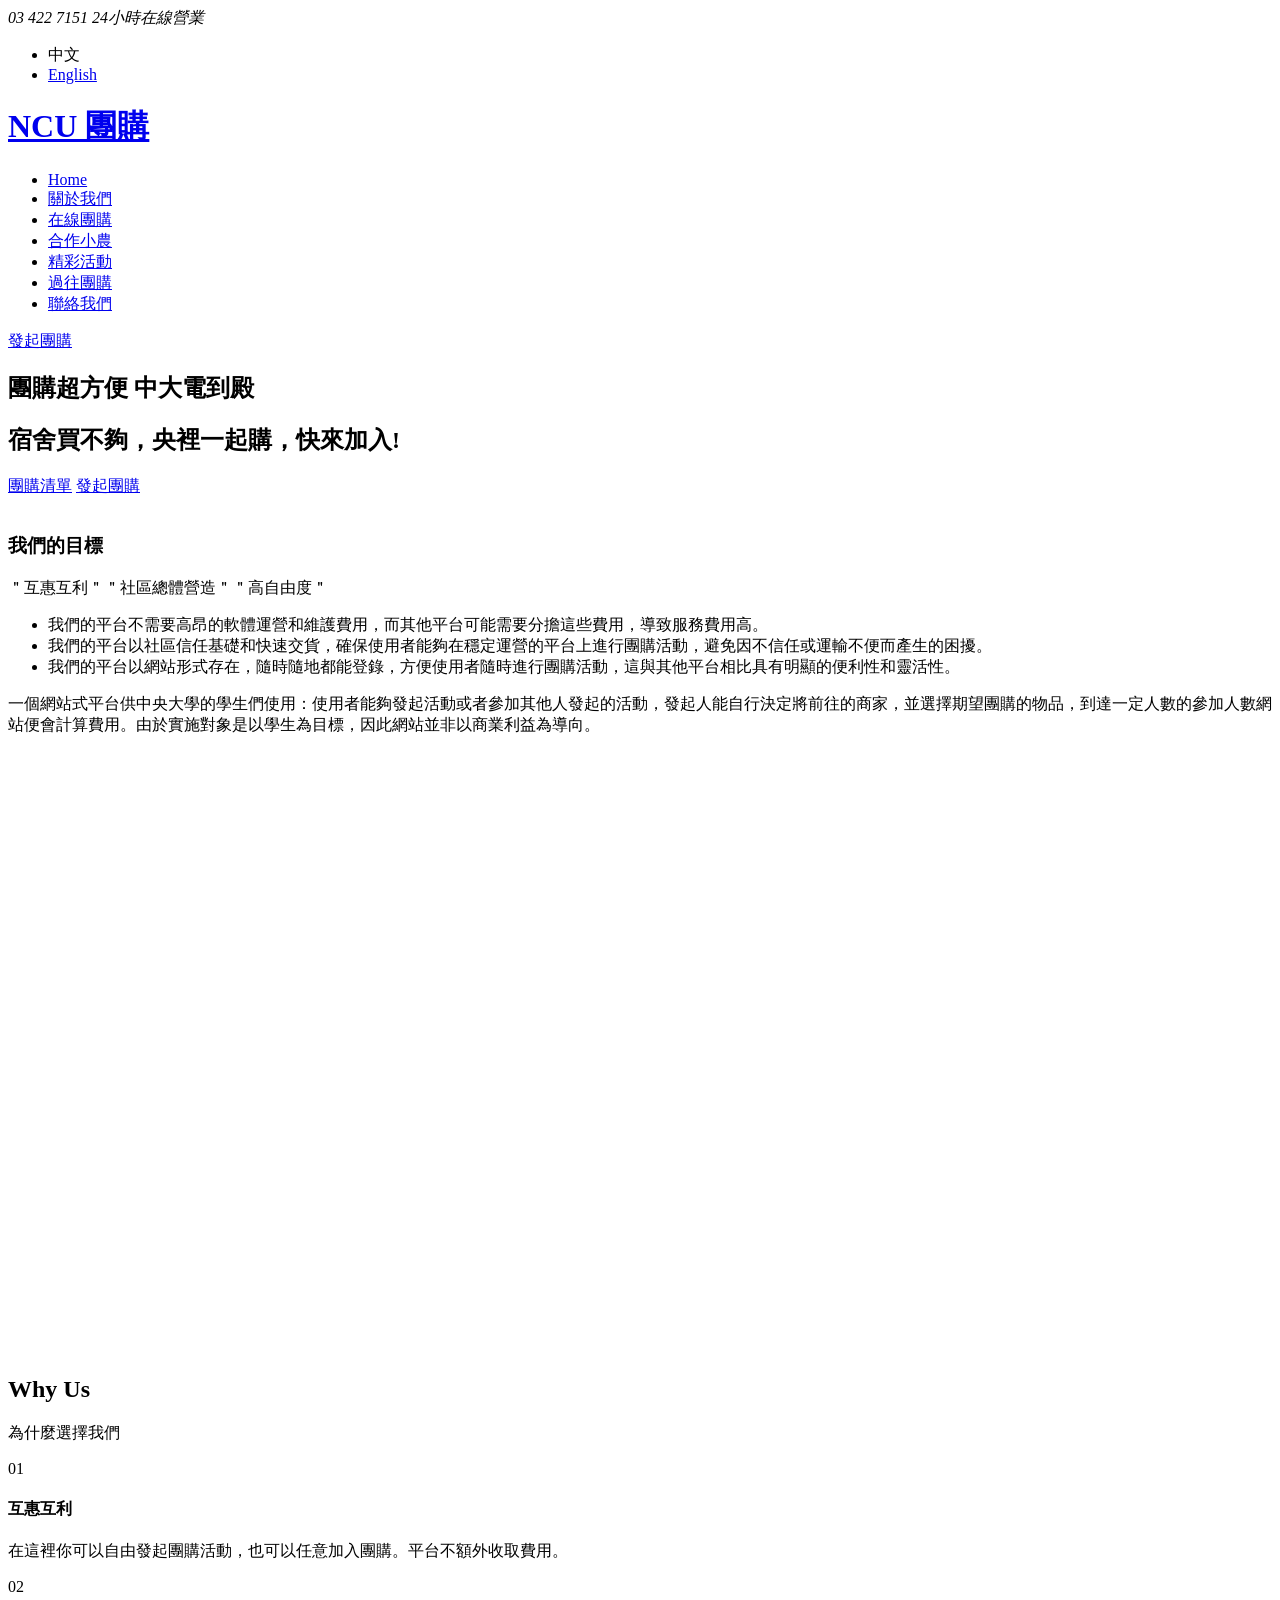
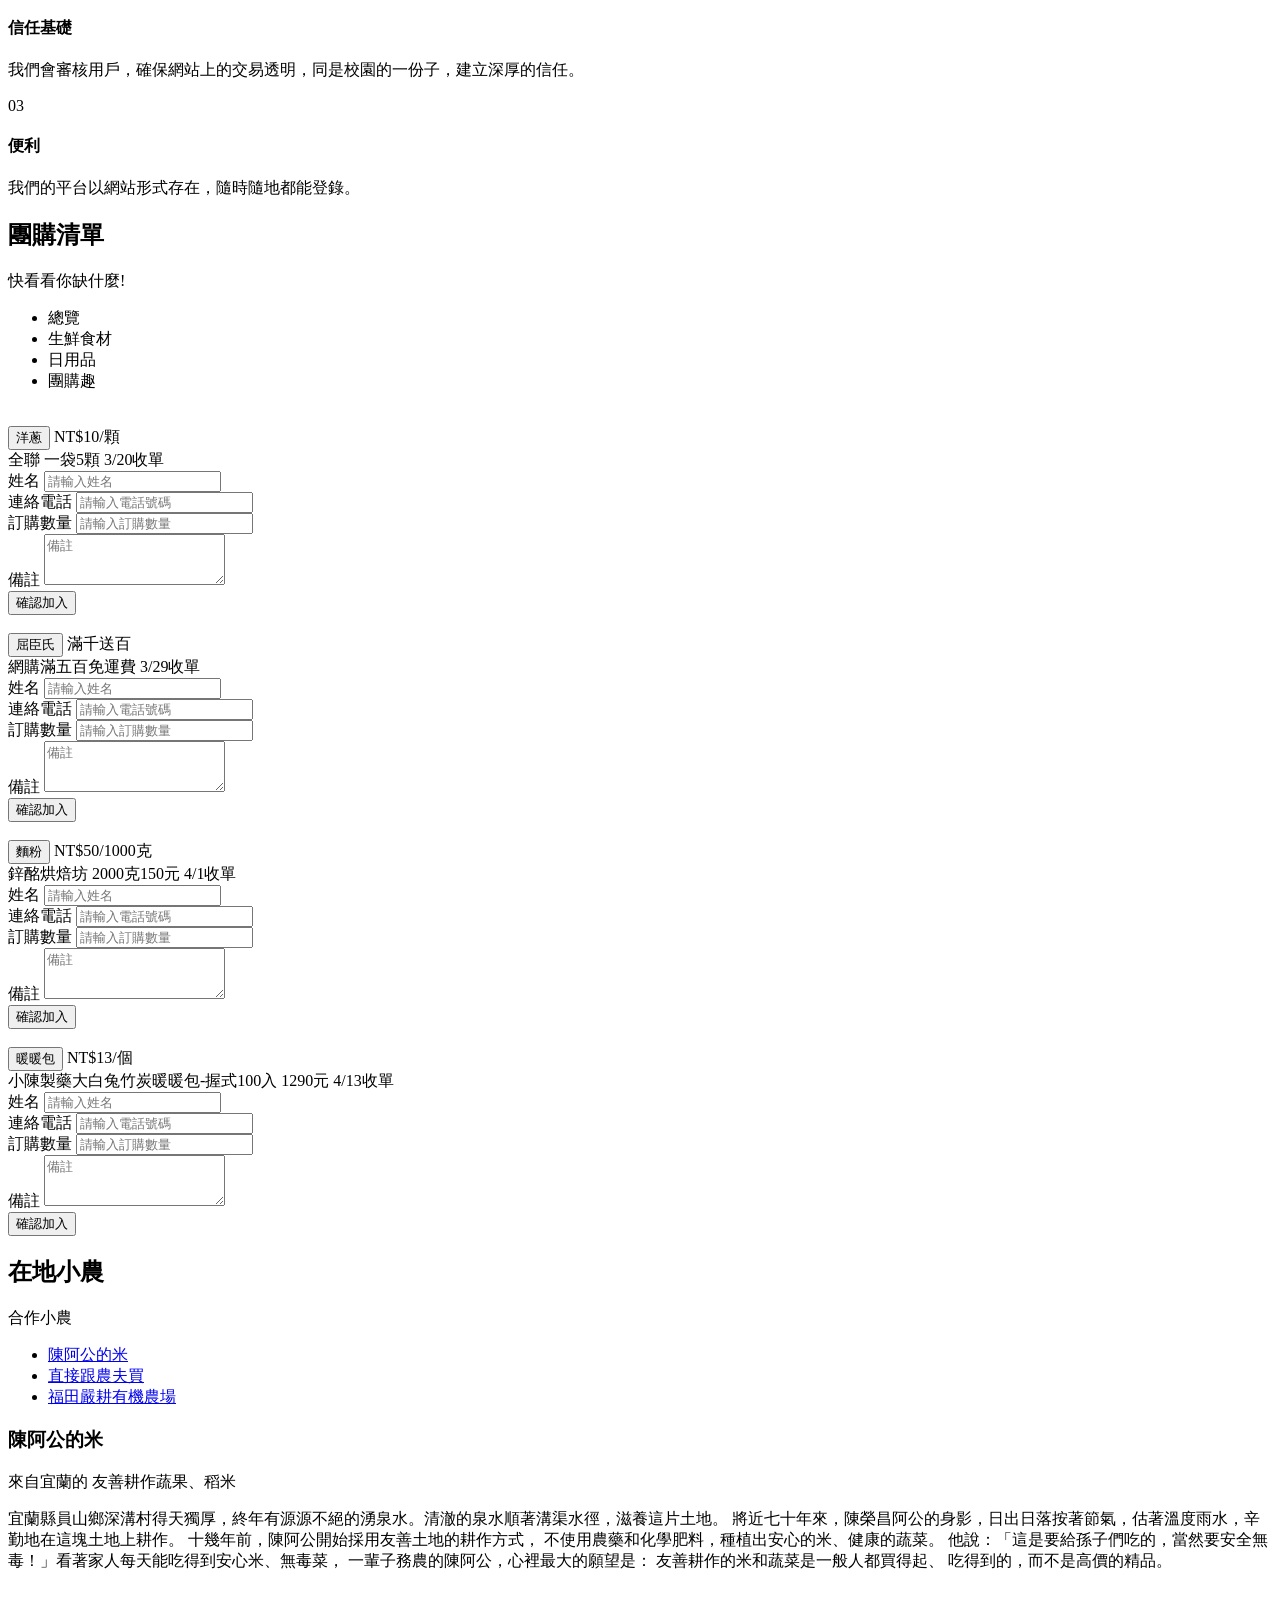
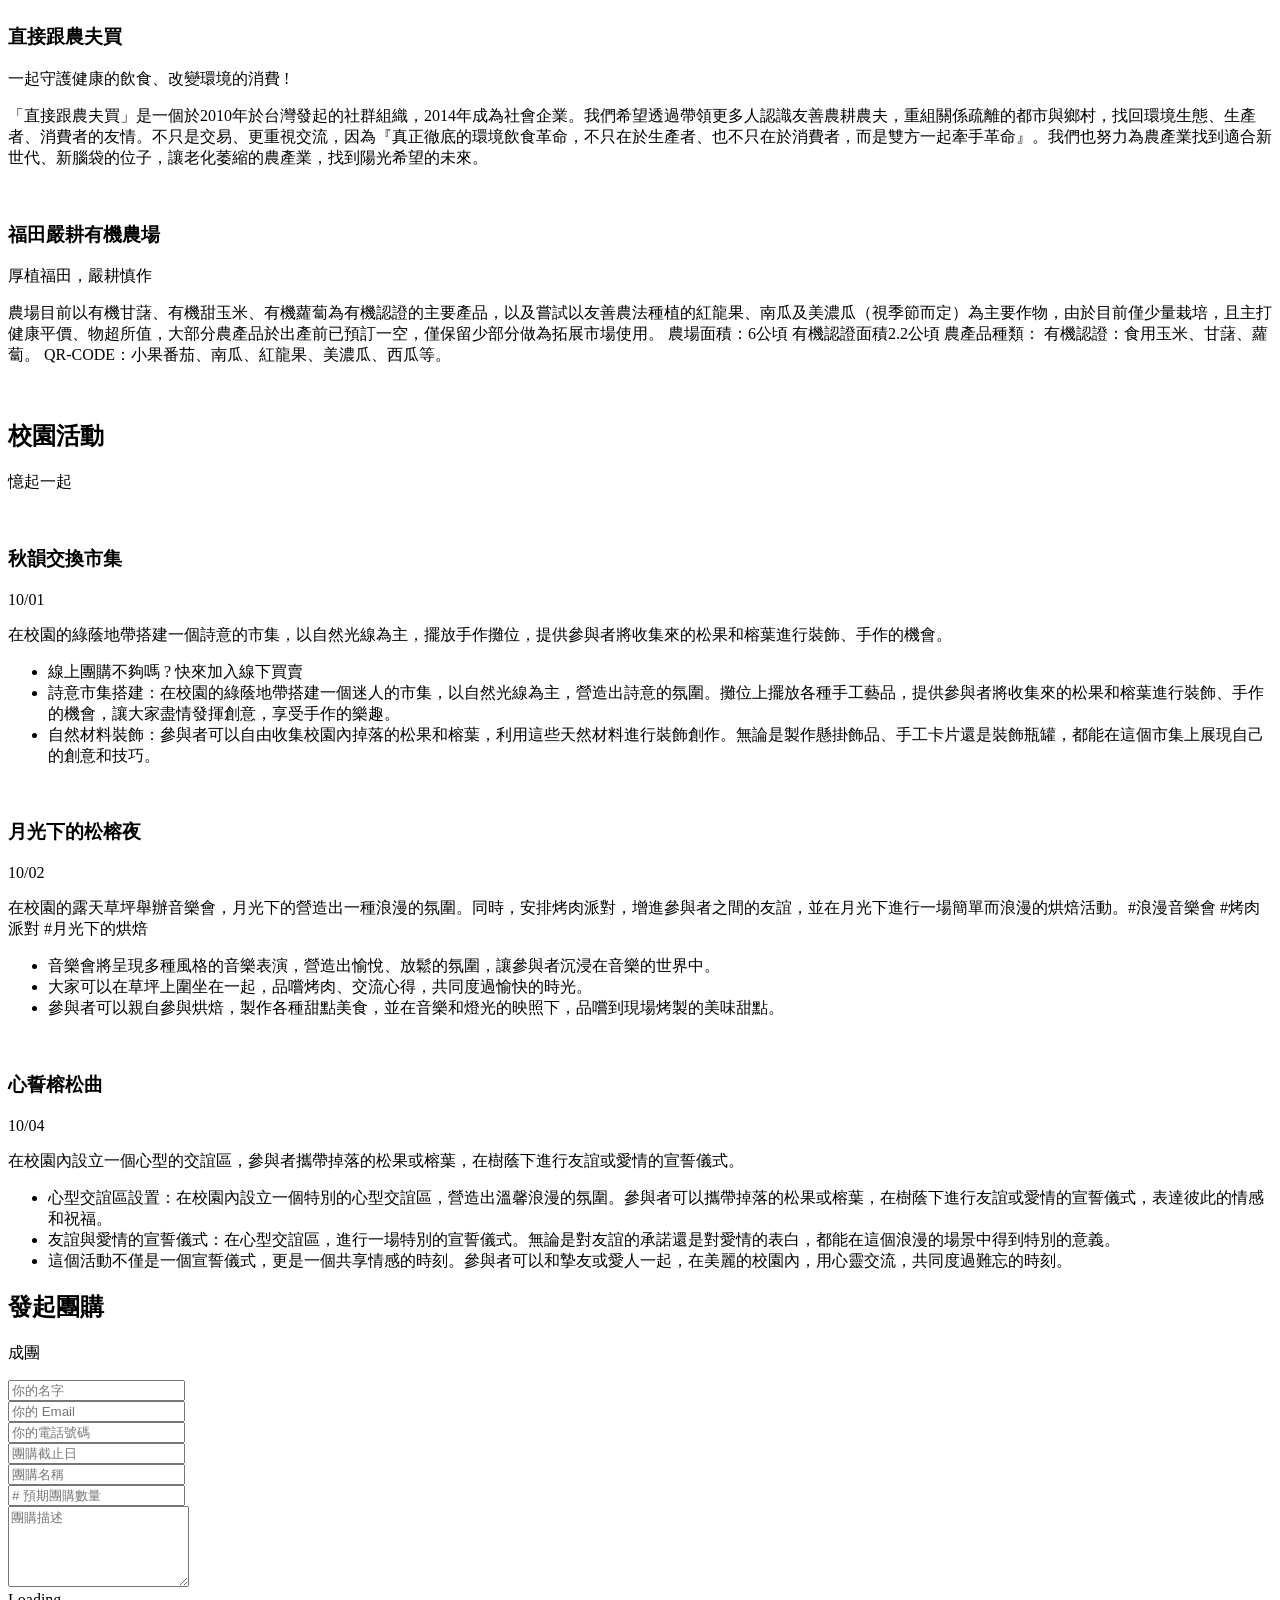
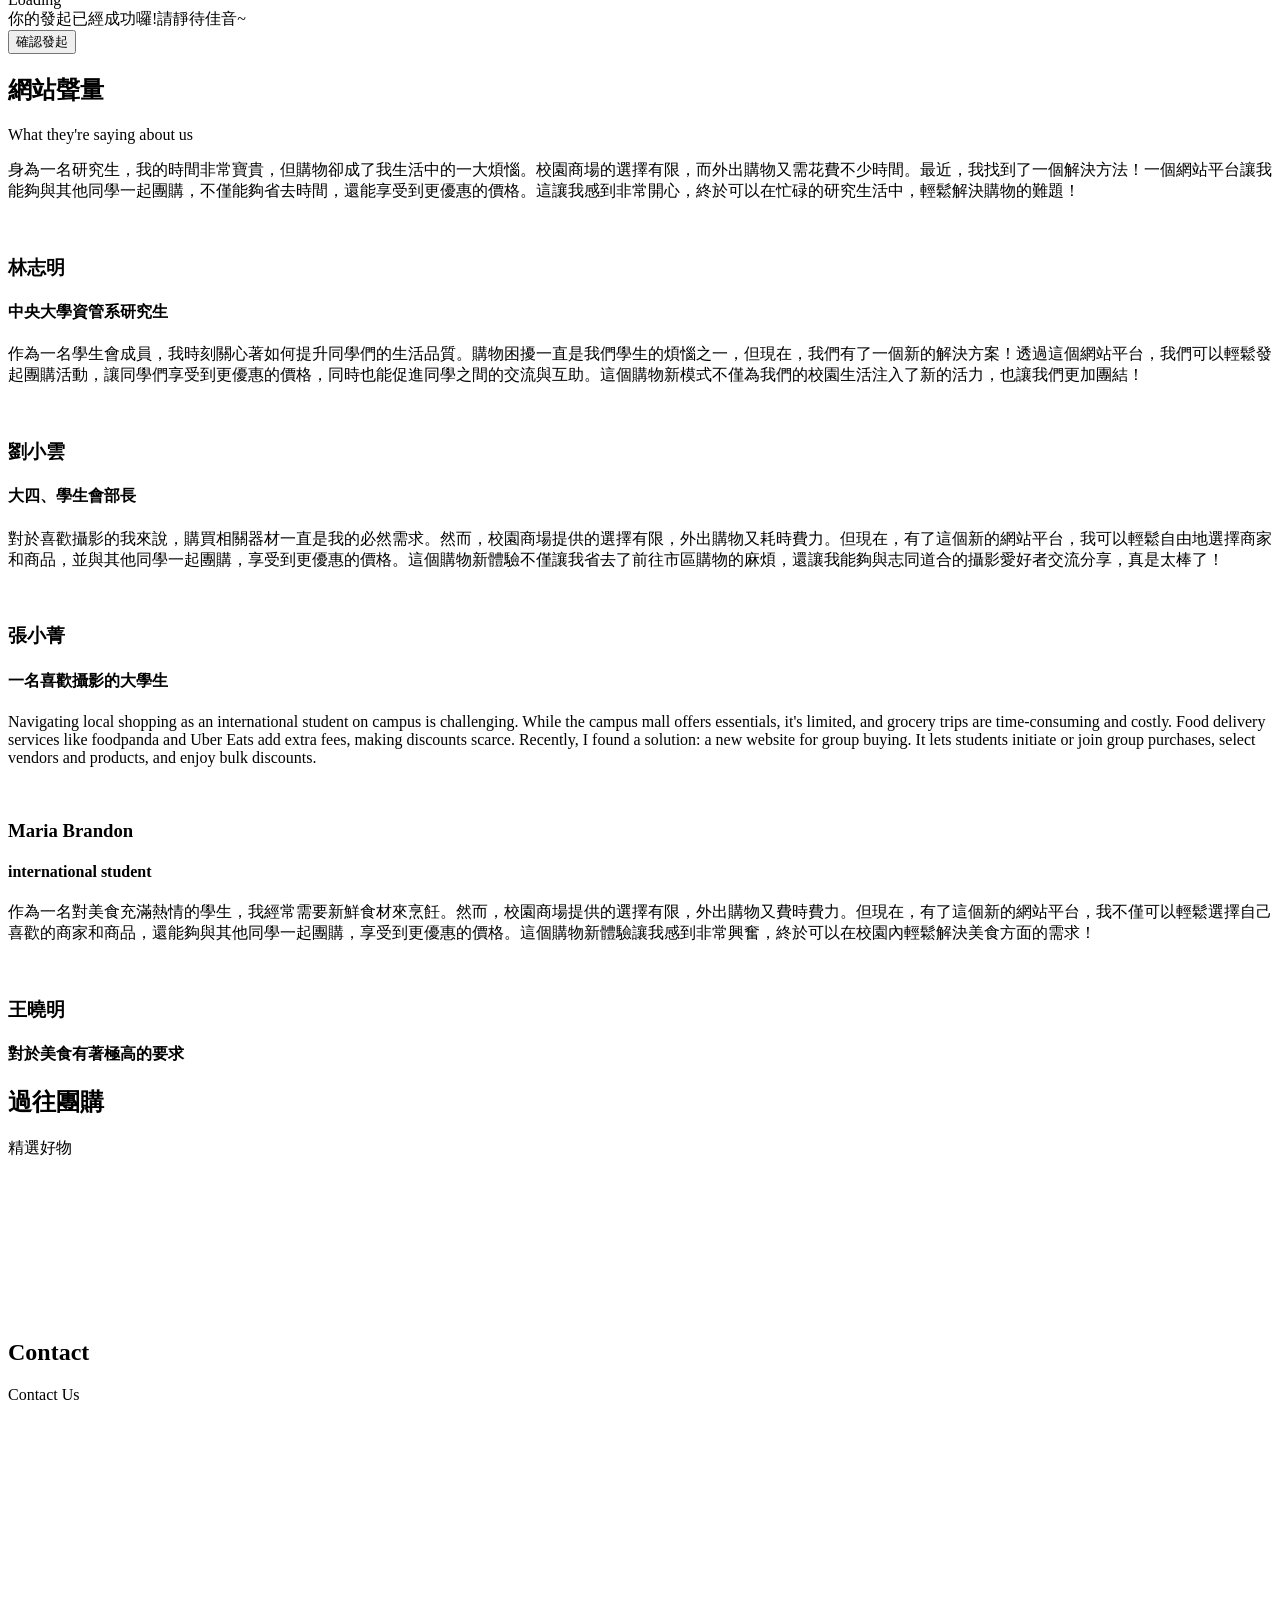
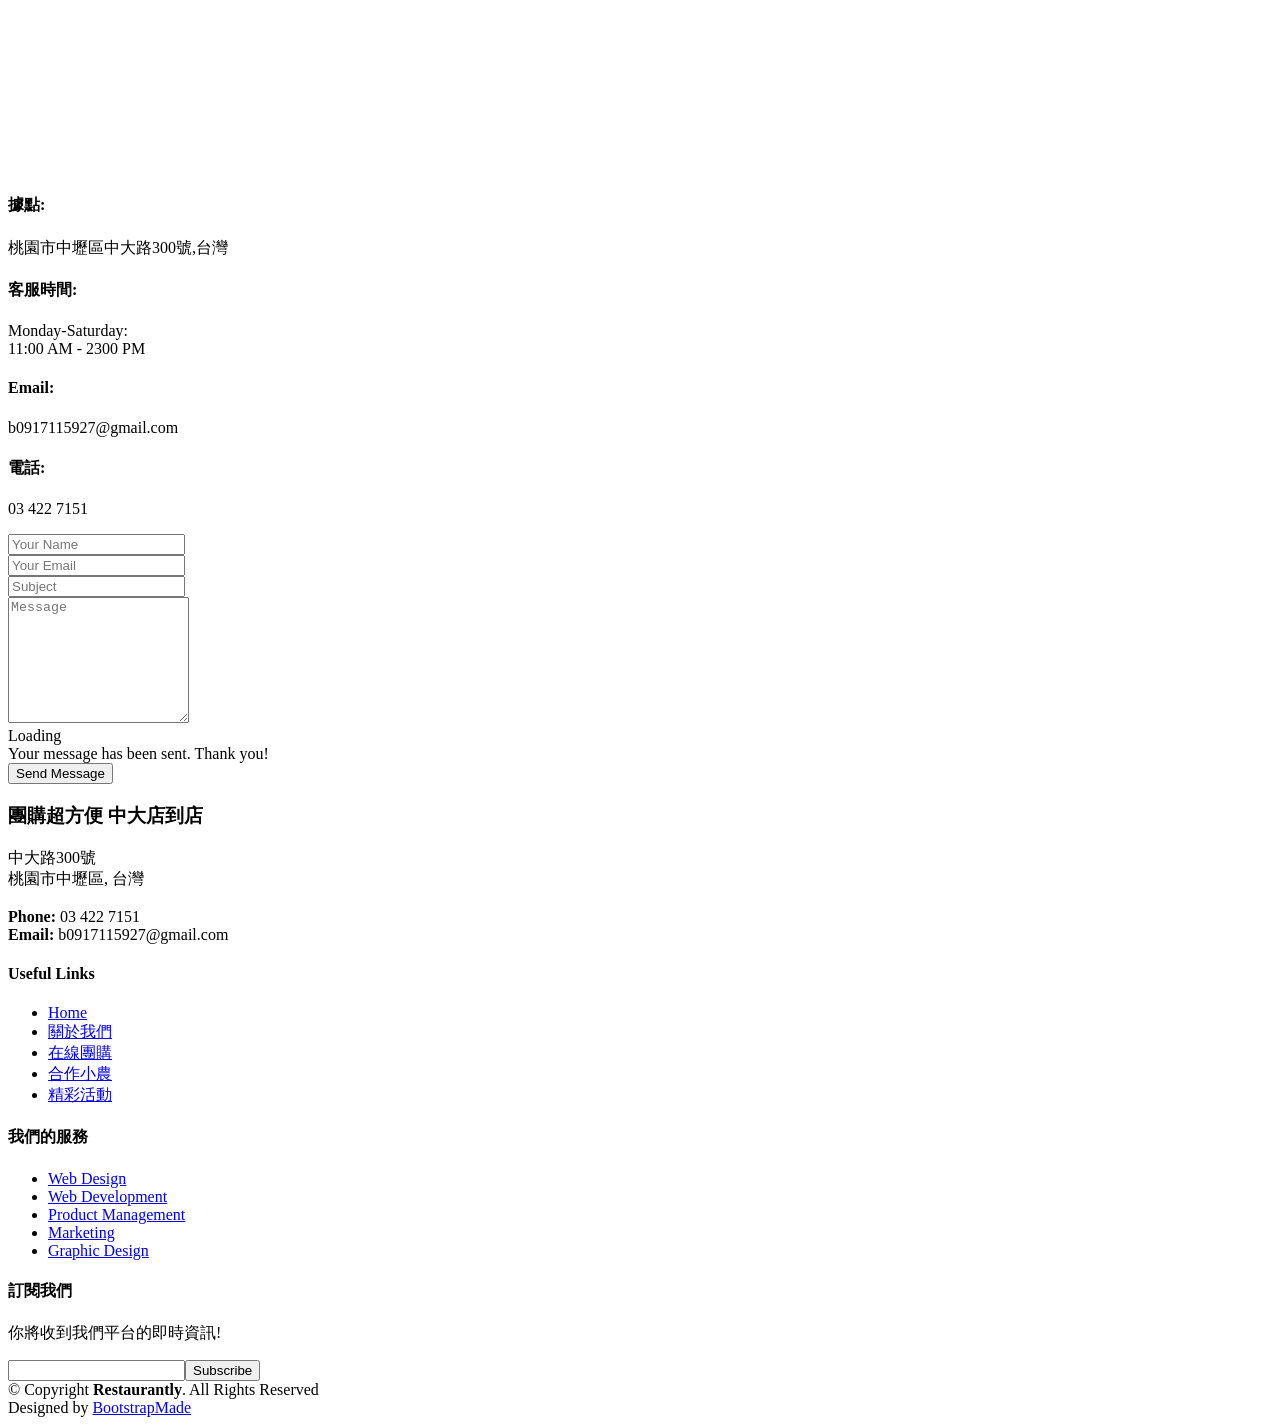
==== index.html @ 6d953ef7 "Add files via upload" ====
<!DOCTYPE html>
<html lang="en">

<head>
  <meta charset="utf-8">
  <meta content="width=device-width, initial-scale=1.0" name="viewport">

  <title>團購超方便 中大電到殿</title>
  <meta content="" name="description">
  <meta content="" name="keywords">

  <!-- Favicons -->
  <link href="img/favicon.png" rel="icon">
  <link href="img/apple-touch-icon.png" rel="apple-touch-icon">

  <!-- Google Fonts -->
  <link href="https://fonts.googleapis.com/css?family=Open+Sans:300,300i,400,400i,600,600i,700,700i|Playfair+Display:ital,wght@0,400;0,500;0,600;0,700;1,400;1,500;1,600;1,700|Poppins:300,300i,400,400i,500,500i,600,600i,700,700i" rel="stylesheet">

  <!-- Vendor CSS Files -->
  <link href="vendor/animate.css/animate.min.css" rel="stylesheet">
  <link href="vendor/aos/aos.css" rel="stylesheet">
  <link href="vendor/bootstrap/css/bootstrap.min.css" rel="stylesheet">
  <link href="vendor/bootstrap-icons/bootstrap-icons.css" rel="stylesheet">
  <link href="vendor/boxicons/css/boxicons.min.css" rel="stylesheet">
  <link href="vendor/glightbox/css/glightbox.min.css" rel="stylesheet">
  <link href="vendor/swiper/swiper-bundle.min.css" rel="stylesheet">

  <!-- Template Main CSS File -->
  <link href="css/style.css" rel="stylesheet">

</head>

<body>

  <!-- ======= Top Bar ======= -->
  <div id="topbar" class="d-flex align-items-center fixed-top">
    <div class="container d-flex justify-content-center justify-content-md-between">

      <div class="contact-info d-flex align-items-center">
        <i class="bi bi-phone d-flex align-items-center"><span>03 422 7151</span></i>
        <i class="bi bi-clock d-flex align-items-center ms-4"><span> 24小時在線營業</span></i>
      </div>

      <div class="languages d-none d-md-flex align-items-center">
        <ul>
          <li>中文</li>
          <li><a href="#">English</a></li>
        </ul>
      </div>
    </div>
  </div>

  <!-- ======= Header ======= -->
  <header id="header" class="fixed-top d-flex align-items-cente">
    <div class="container-fluid container-xl d-flex align-items-center justify-content-lg-between">

      <h1 class="logo me-auto me-lg-0"><a href="index.html">NCU 團購</a></h1>
      <!-- Uncomment below if you prefer to use an image logo -->
      <!-- <a href="index.html" class="logo me-auto me-lg-0"><img src="img/logo.png" alt="" class="img-fluid"></a>-->

      <nav id="navbar" class="navbar order-last order-lg-0">
        <ul>
          <li><a class="nav-link scrollto active" href="#hero">Home</a></li>
          <li><a class="nav-link scrollto" href="#about">關於我們</a></li>
          <li><a class="nav-link scrollto" href="#menu">在線團購</a></li>
          <li><a class="nav-link scrollto" href="#specials">合作小農</a></li>
          <li><a class="nav-link scrollto" href="#events">精彩活動</a></li>
          <li><a class="nav-link scrollto" href="#gallery">過往團購</a>
          </li>
          <li><a class="nav-link scrollto" href="#contact">聯絡我們</a></li>
        </ul>
        <i class="bi bi-list mobile-nav-toggle"></i>
      </nav><!-- .navbar -->
      <a href="#book-a-table" class="book-a-table-btn scrollto d-none d-lg-flex">發起團購</a>

    </div>
  </header><!-- End Header -->

  <!-- ======= Hero Section ======= -->
  <section id="hero" class="d-flex align-items-center">
    <div class="container position-relative text-center text-lg-start" data-aos="zoom-in" data-aos-delay="100">
      <div class="row">
        <div class="col-lg-8">
          <h1>團購超方便 <span>中大電到殿</span></h1>
          <h2>宿舍買不夠，央裡一起購，快來加入!</h2>

          <div class="btns">
            <a href="#menu" class="btn-menu animated fadeInUp scrollto">團購清單</a>
            <a href="#book-a-table" class="btn-book animated fadeInUp scrollto">發起團購</a>
          </div>
        </div>
        <div class="col-lg-4 d-flex align-items-center justify-content-center position-relative" data-aos="zoom-in" data-aos-delay="200">
          <a href="https://www.youtube.com/watch?v=u6BOC7CDUTQ" class="glightbox play-btn"></a>
        </div>

      </div>
    </div>
  </section><!-- End Hero -->

  <main id="main">

    <!-- ======= About Section ======= -->
<section id="about" class="about">
  <div class="container" data-aos="fade-up">

    <div class="row">
      <div class="col-lg-6 order-1 order-lg-2" data-aos="zoom-in" data-aos-delay="100">
        <div class="about-img">
          <img src="圖片區/article-5bf697dbf0856.jpg" alt="">
        </div>
      </div>
      <div class="col-lg-6 pt-4 pt-lg-0 order-2 order-lg-1 content">
        <h3>我們的目標</h3>
        <p class="fst-italic">
          ＂互惠互利＂＂社區總體營造＂＂高自由度＂
        </p>
        <ul>
          <li><i class="bi bi-check-circle"></i>我們的平台不需要高昂的軟體運營和維護費用，而其他平台可能需要分擔這些費用，導致服務費用高。</li>
          <li><i class="bi bi-check-circle"></i> 我們的平台以社區信任基礎和快速交貨，確保使用者能夠在穩定運營的平台上進行團購活動，避免因不信任或運輸不便而產生的困擾。</li>
          <li><i class="bi bi-check-circle"></i> 我們的平台以網站形式存在，隨時隨地都能登錄，方便使用者隨時進行團購活動，這與其他平台相比具有明顯的便利性和靈活性。</li>
        </ul>
        <p>
          一個網站式平台供中央大學的學生們使用：使用者能夠發起活動或者參加其他人發起的活動，發起人能自行決定將前往的商家，並選擇期望團購的物品，到達一定人數的參加人數網站便會計算費用。由於實施對象是以學生為目標，因此網站並非以商業利益為導向。
        </p>
      </div>
    </div>

  </div>
</section>
<!-- 在頁面的最上層放置表單 -->
<iframe id="myForm" src="https://docs.google.com/forms/d/e/1FAIpQLScVC09uLtPLZw1VIuDovcb-jMqgRIU1XKKWo3k0Ne8b0u3Wcw/viewform?embedded=true" width="100%" height="600" frameborder="0" marginheight="0" marginwidth="0">載入中…</iframe>
    
    <!-- ======= Why Us Section ======= -->
    <section id="why-us" class="why-us">
      <div class="container" data-aos="fade-up">

        <div class="section-title">
          <h2>Why Us</h2>
          <p>為什麼選擇我們</p>
        </div>

        <div class="row">

          <div class="col-lg-4">
            <div class="box" data-aos="zoom-in" data-aos-delay="100">
              <span>01</span>
              <h4>互惠互利</h4>
              <p>在這裡你可以自由發起團購活動，也可以任意加入團購。平台不額外收取費用。</p>
            </div>
          </div>

          <div class="col-lg-4 mt-4 mt-lg-0">
            <div class="box" data-aos="zoom-in" data-aos-delay="200">
              <span>02</span>
              <h4>信任基礎</h4>
              <p>我們會審核用戶，確保網站上的交易透明，同是校園的一份子，建立深厚的信任。</p>
            </div>
          </div>

          <div class="col-lg-4 mt-4 mt-lg-0">
            <div class="box" data-aos="zoom-in" data-aos-delay="300">
              <span>03</span>
              <h4> 便利</h4>
              <p>我們的平台以網站形式存在，隨時隨地都能登錄。</p>
            </div>
          </div>

        </div>

      </div>

    <section id="menu" class="menu section-bg">
        <div class="container" data-aos="fade-up">

            <div class="section-title">
                <h2>團購清單</h2>
                <p>快看看你缺什麼!</p>
            </div>

            <div class="row" data-aos="fade-up" data-aos-delay="100">
                <div class="col-lg-12 d-flex justify-content-center">
                    <ul id="menu-flters">
                        <li data-filter="*" class="filter-active">總覽</li>
                        <li data-filter=".filter-starters">生鮮食材</li>
                        <li data-filter=".filter-salads">日用品</li>
                        <li data-filter=".filter-specialty">團購趣</li>
                    </ul>
                </div>
            </div>

            <div class="row menu-container" data-aos="fade-up" data-aos-delay="200">

                <div class="col-lg-6 menu-item filter-starters">
                    <img src="圖片區/20150108085857943.jpg" class="menu-img" alt="">
                    <div class="menu-content">
                        <button class="accordion-button" type="button" data-bs-toggle="collapse" data-bs-target="#onionInfo" aria-expanded="false" aria-controls="onionInfo">洋蔥</button>
                        <span>NT$10/顆</span>
                    </div>
                    <div class="menu-ingredients">
                        全聯 一袋5顆 3/20收單
                    </div>
                    <div class="accordion-collapse collapse" id="onionInfo" data-bs-parent="#menu">
                        <div class="accordion-body" style="position: static;">
                            <form>
                                <div class="mb-3">
                                    <label for="inputNameOnion" class="form-label">姓名</label>
                                    <input type="text" class="form-control" id="inputNameOnion" placeholder="請輸入姓名">
                                </div>
                                <div class="mb-3">
                                    <label for="inputPhoneOnion" class="form-label">連絡電話</label>
                                    <input type="tel" class="form-control" id="inputPhoneOnion" placeholder="請輸入電話號碼">
                                </div>
                                <div class="mb-3">
                                    <label for="inputQuantityOnion" class="form-label">訂購數量</label>
                                    <input type="number" class="form-control" id="inputQuantityOnion" placeholder="請輸入訂購數量">
                                </div>
                                <div class="mb-3">
                                    <label for="inputNoteOnion" class="form-label">備註</label>
                                    <textarea class="form-control" id="inputNoteOnion" rows="3" placeholder="備註"></textarea>
                                </div>
                                <button type="submit" class="btn btn-primary">確認加入</button>
                            </form>
                        </div>
                    </div>
                </div>

                <div class="col-lg-6 menu-item filter-specialty">
                  <img src="圖片區/17434556039198.avif" class="menu-img" alt="">
                  <div class="menu-content">
                      <button class="accordion-button" type="button" data-bs-toggle="collapse" data-bs-target="#watsonsInfo" aria-expanded="false" aria-controls="watsonsInfo">屈臣氏</button>
                      <span>滿千送百</span>
                  </div>
                  <div class="menu-ingredients">
                      網購滿五百免運費 3/29收單
                  </div>
                  <div class="accordion-collapse collapse" id="watsonsInfo" data-bs-parent="#menu">
                      <div class="accordion-body" style="position: static;">
                          <form>
                              <div class="mb-3">
                                  <label for="inputNameWatsons" class="form-label">姓名</label>
                                  <input type="text" class="form-control" id="inputNameWatsons" placeholder="請輸入姓名">
                              </div>
                              <div class="mb-3">
                                  <label for="inputPhoneWatsons" class="form-label">連絡電話</label>
                                  <input type="tel" class="form-control" id="inputPhoneWatsons" placeholder="請輸入電話號碼">
                              </div>
                              <div class="mb-3">
                                  <label for="inputQuantityWatsons" class="form-label">訂購數量</label>
                                  <input type="number" class="form-control" id="inputQuantityWatsons" placeholder="請輸入訂購數量">
                              </div>
                              <div class="mb-3">
                                  <label for="inputNoteWatsons" class="form-label">備註</label>
                                  <textarea class="form-control" id="inputNoteWatsons" rows="3" placeholder="備註"></textarea>
                              </div>
                              <button type="submit" class="btn btn-primary">確認加入</button>
                          </form>
                      </div>
                  </div>
              </div>
              <div class="col-lg-6 menu-item filter-starters">
                <img src="圖片區/original.png" class="menu-img" alt="">
                <div class="menu-content">
                    <button class="accordion-button" type="button" data-bs-toggle="collapse" data-bs-target="#flourInfo" aria-expanded="false" aria-controls="flourInfo">麵粉</button>
                    <span>NT$50/1000克</span>
                </div>
                <div class="menu-ingredients">
                    鋅酩烘焙坊 2000克150元 4/1收單
                </div>
                <div class="accordion-collapse collapse" id="flourInfo" data-bs-parent="#menu">
                    <div class="accordion-body" style="position: static;">
                        <form>
                            <div class="mb-3">
                                <label for="inputNameFlour" class="form-label">姓名</label>
                                <input type="text" class="form-control" id="inputNameFlour" placeholder="請輸入姓名">
                            </div>
                            <div class="mb-3">
                                <label for="inputPhoneFlour" class="form-label">連絡電話</label>
                                <input type="tel" class="form-control" id="inputPhoneFlour" placeholder="請輸入電話號碼">
                            </div>
                            <div class="mb-3">
                                <label for="inputQuantityFlour" class="form-label">訂購數量</label>
                                <input type="number" class="form-control" id="inputQuantityFlour" placeholder="請輸入訂購數量">
                            </div>
                            <div class="mb-3">
                                <label for="inputNoteFlour" class="form-label">備註</label>
                                <textarea class="form-control" id="inputNoteFlour" rows="3" placeholder="備註"></textarea>
                            </div>
                            <button type="submit" class="btn btn-primary">確認加入</button>
                        </form>
                    </div>
                </div>
              </div>
             <div class="col-lg-6 menu-item filter-salads">
              <img src="圖片區/84692406304798.avif" class="menu-img" alt="">
              <div class="menu-content">
                  <button class="accordion-button" type="button" data-bs-toggle="collapse" data-bs-target="#warmPacksInfo" aria-expanded="false" aria-controls="warmPacksInfo">暖暖包</button>
                  <span>NT$13/個</span>
              </div>
              <div class="menu-ingredients">
                  小陳製藥大白兔竹炭暖暖包-握式100入 1290元 4/13收單
              </div>
              <div class="accordion-collapse collapse" id="warmPacksInfo" data-bs-parent="#menu">
                  <div class="accordion-body" style="position: static;">
                      <form>
                          <div class="mb-3">
                              <label for="inputNameWarmPacks" class="form-label">姓名</label>
                              <input type="text" class="form-control" id="inputNameWarmPacks" placeholder="請輸入姓名">
                          </div>
                          <div class="mb-3">
                              <label for="inputPhoneWarmPacks" class="form-label">連絡電話</label>
                              <input type="tel" class="form-control" id="inputPhoneWarmPacks" placeholder="請輸入電話號碼">
                          </div>
                          <div class="mb-3">
                              <label for="inputQuantityWarmPacks" class="form-label">訂購數量</label>
                              <input type="number" class="form-control" id="inputQuantityWarmPacks" placeholder="請輸入訂購數量">
                          </div>
                          <div class="mb-3">
                              <label for="inputNoteWarmPacks" class="form-label">備註</label>
                              <textarea class="form-control" id="inputNoteWarmPacks" rows="3" placeholder="備註"></textarea>
                          </div>
                          <button type="submit" class="btn btn-primary">確認加入</button>
                      </form>
                  </div>
              </div>
             </div>
            </div>
        </div>
    </section>

</body>

</html>

    <section id="specials" class="specials">
      <div class="container" data-aos="fade-up">

        <div class="section-title">
          <h2>在地小農</h2>
          <p>合作小農</p>
        </div>

        <div class="row" data-aos="fade-up" data-aos-delay="150">
          <div class="col-lg-3">
            <ul class="nav nav-tabs flex-column">
              <li class="nav-item">
                <a class="nav-link active show" data-bs-toggle="tab" href="#tab-1">陳阿公的米</a>
              </li>
              <li class="nav-item">
                <a class="nav-link" data-bs-toggle="tab" href="#tab-2">直接跟農夫買</a>
              </li>
              <li class="nav-item">
                <a class="nav-link" data-bs-toggle="tab" href="#tab-3">福田嚴耕有機農場</a>
              </li>
            </ul>
          </div>
          <div class="col-lg-9 mt-4 mt-lg-0">
            <div class="tab-content">
              <div class="tab-pane active show" id="tab-1">
                <div class="row">
                  <div class="col-lg-8 details order-2 order-lg-1">
                    <h3>陳阿公的米</h3>
                    <p class="fst-italic">來自宜蘭的 友善耕作蔬果、稻米</p>
                    <p>
                      宜蘭縣員山鄉深溝村得天獨厚，終年有源源不絕的湧泉水。清澈的泉水順著溝渠水徑，滋養這片土地。
                      將近七十年來，陳榮昌阿公的身影，日出日落按著節氣，估著溫度雨水，辛勤地在這塊土地上耕作。
                      十幾年前，陳阿公開始採用友善土地的耕作方式， 不使用農藥和化學肥料，種植出安心的米、健康的蔬菜。
                      他說：「這是要給孫子們吃的，當然要安全無毒！」看著家人每天能吃得到安心米、無毒菜，

                      一輩子務農的陳阿公，心裡最大的願望是：
                      
                      友善耕作的米和蔬菜是一般人都買得起、
                      
                      吃得到的，而不是高價的精品。</p>
                  </div>
                  <div class="col-lg-4 text-center order-1 order-lg-2">
                    <img src="圖片區/EmbeddedImage.jpg" alt="" class="img-fluid">
                  </div>
                </div>
              </div>
              <div class="tab-pane" id="tab-2">
                <div class="row">
                  <div class="col-lg-8 details order-2 order-lg-1">
                    <h3>直接跟農夫買</h3>
                    <p class="fst-italic">一起守護健康的飲食、改變環境的消費 !</p>
                    <p>「直接跟農夫買」是一個於2010年於台灣發起的社群組織，2014年成為社會企業。我們希望透過帶領更多人認識友善農耕農夫，重組關係疏離的都市與鄉村，找回環境生態、生產者、消費者的友情。不只是交易、更重視交流，因為『真正徹底的環境飲食革命，不只在於生產者、也不只在於消費者，而是雙方一起牽手革命』。我們也努力為農產業找到適合新世代、新腦袋的位子，讓老化萎縮的農產業，找到陽光希望的未來。</p>
                  </div>
                  <div class="col-lg-4 text-center order-1 order-lg-2">
                    <img src="圖片區/footer_logo.png" alt="" class="img-fluid">
                  </div>
                </div>
              </div>
              <div class="tab-pane" id="tab-3">
                <div class="row">
                  <div class="col-lg-8 details order-2 order-lg-1">
                    <h3>福田嚴耕有機農場</h3>
                    <p class="fst-italic">厚植福田，嚴耕慎作</p>
                    <p>農場目前以有機甘藷、有機甜玉米、有機蘿蔔為有機認證的主要產品，以及嘗試以友善農法種植的紅龍果、南瓜及美濃瓜（視季節而定）為主要作物，由於目前僅少量栽培，且主打健康平價、物超所值，大部分農產品於出產前已預訂一空，僅保留少部分做為拓展市場使用。
                      農場面積：6公頃 有機認證面積2.2公頃 
                      農產品種類： 有機認證：食用玉米、甘藷、蘿蔔。 QR-CODE：小果番茄、南瓜、紅龍果、美濃瓜、西瓜等。
                    </p>
                  </div>
                  <div class="col-lg-4 text-center order-1 order-lg-2">
                    <img src="圖片區/nm8s4f4fd1yib3c90dxytk7qe5wntk5a.jpeg"alt="" class="img-fluid">
                  </div>
                </div>
              </div>
                </div>
              </div>
            </div>
          </div>
        </div>

      </div>
    </section><!-- End Specials Section -->

    <!-- ======= Events Section ======= -->
    <section id="events" class="events">
      <div class="container" data-aos="fade-up">

        <div class="section-title">
          <h2>校園活動</h2>
          <p>憶起一起</p>
        </div>

        <div class="events-slider swiper" data-aos="fade-up" data-aos-delay="100">
          <div class="swiper-wrapper">

            <div class="swiper-slide">
              <div class="row event-item">
                <div class="col-lg-6">
                  <img src="圖片區/20190929_今秋_今秋閉幕式_GH4_192_1-strd_S_wlogo.webp" class="img-fluid" alt="">
                </div>
                <div class="col-lg-6 pt-4 pt-lg-0 content">
                  <h3>秋韻交換市集</h3>
                  <div class="price">
                    <p><span>10/01</span></p>
                  </div>
                  <p class="fst-italic">
                    在校園的綠蔭地帶搭建一個詩意的市集，以自然光線為主，擺放手作攤位，提供參與者將收集來的松果和榕葉進行裝飾、手作的機會。
                  </p>
                  <ul>
                    <li><i class="bi bi-check-circled"></i> 線上團購不夠嗎 ? 快來加入線下買賣</li>
                    <li><i class="bi bi-check-circled"></i> 詩意市集搭建：在校園的綠蔭地帶搭建一個迷人的市集，以自然光線為主，營造出詩意的氛圍。攤位上擺放各種手工藝品，提供參與者將收集來的松果和榕葉進行裝飾、手作的機會，讓大家盡情發揮創意，享受手作的樂趣。</li>
                    <li><i class="bi bi-check-circled"></i> 自然材料裝飾：參與者可以自由收集校園內掉落的松果和榕葉，利用這些天然材料進行裝飾創作。無論是製作懸掛飾品、手工卡片還是裝飾瓶罐，都能在這個市集上展現自己的創意和技巧。</li>
                  </ul>
                  <p>
                  </p>
                </div>
              </div>
            </div><!-- End testimonial item -->

            <div class="swiper-slide">
              <div class="row event-item">
                <div class="col-lg-6">
                  <img src="圖片區/article-5bf697dbf0856.jpg" class="img-fluid" alt="">
                </div>
                <div class="col-lg-6 pt-4 pt-lg-0 content">
                  <h3>月光下的松榕夜</h3>
                  <div class="price">
                    <p><span>10/02</span></p>
                  </div>
                  <p class="fst-italic">
                    在校園的露天草坪舉辦音樂會，月光下的營造出一種浪漫的氛圍。同時，安排烤肉派對，增進參與者之間的友誼，並在月光下進行一場簡單而浪漫的烘焙活動。#浪漫音樂會 #烤肉派對 #月光下的烘焙
                  </p>
                  <ul>
                    <li><i class="bi bi-check-circled"></i> 音樂會將呈現多種風格的音樂表演，營造出愉悅、放鬆的氛圍，讓參與者沉浸在音樂的世界中。</li>
                    <li><i class="bi bi-check-circled"></i> 大家可以在草坪上圍坐在一起，品嚐烤肉、交流心得，共同度過愉快的時光。</li>
                    <li><i class="bi bi-check-circled"></i> 參與者可以親自參與烘焙，製作各種甜點美食，並在音樂和燈光的映照下，品嚐到現場烤製的美味甜點。</li>
                  </ul>
                  <p>
                  </p>
                </div>
              </div>
            </div><!-- End testimonial item -->

            <div class="swiper-slide">
              <div class="row event-item">
                <div class="col-lg-6">
                  <img src="圖片區/20210523002052.jpg" class="img-fluid" alt="">
                </div>
                <div class="col-lg-6 pt-4 pt-lg-0 content">
                  <h3>心誓榕松曲</h3>
                  <div class="price">
                    <p><span>10/04</span></p>
                  </div>
                  <p class="fst-italic">
                    在校園內設立一個心型的交誼區，參與者攜帶掉落的松果或榕葉，在樹蔭下進行友誼或愛情的宣誓儀式。
                  </p>
                  <ul>
                    <li><i class="bi bi-check-circled"></i> 心型交誼區設置：在校園內設立一個特別的心型交誼區，營造出溫馨浪漫的氛圍。參與者可以攜帶掉落的松果或榕葉，在樹蔭下進行友誼或愛情的宣誓儀式，表達彼此的情感和祝福。</li>
                    <li><i class="bi bi-check-circled"></i> 友誼與愛情的宣誓儀式：在心型交誼區，進行一場特別的宣誓儀式。無論是對友誼的承諾還是對愛情的表白，都能在這個浪漫的場景中得到特別的意義。</li>
                    <li><i class="bi bi-check-circled"></i> 這個活動不僅是一個宣誓儀式，更是一個共享情感的時刻。參與者可以和摯友或愛人一起，在美麗的校園內，用心靈交流，共同度過難忘的時刻。
                    </li>
                  </ul>
                  <p>
                  
                  </p>
                </div>
              </div>
            </div><!-- End testimonial item -->

          </div>
          <div class="swiper-pagination"></div>
        </div>

      </div>
    </section><!-- End Events Section -->

    <!-- ======= Book A Table Section ======= -->
    <section id="book-a-table" class="book-a-table">
      <div class="container" data-aos="fade-up">

        <div class="section-title">
          <h2>發起團購</h2>
          <p>成團</p>
        </div>

        <form action="forms/book-a-table.php" method="post" role="form" class="php-email-form" data-aos="fade-up" data-aos-delay="100">
          <div class="row">
            <div class="col-lg-4 col-md-6 form-group">
              <input type="text" name="name" class="form-control" id="name" placeholder="你的名字" data-rule="minlen:4" data-msg="Please enter at least 4 chars">
              <div class="validate"></div>
            </div>
            <div class="col-lg-4 col-md-6 form-group mt-3 mt-md-0">
              <input type="email" class="form-control" name="email" id="email" placeholder="你的 Email" data-rule="email" data-msg="Please enter a valid email">
              <div class="validate"></div>
            </div>
            <div class="col-lg-4 col-md-6 form-group mt-3 mt-md-0">
              <input type="text" class="form-control" name="phone" id="phone" placeholder="你的電話號碼" data-rule="minlen:4" data-msg="Please enter at least 4 chars">
              <div class="validate"></div>
            </div>
            <div class="col-lg-4 col-md-6 form-group mt-3">
              <input type="text" name="date" class="form-control" id="date" placeholder="團購截止日" data-rule="minlen:4" data-msg="Please enter at least 4 chars">
              <div class="validate"></div>
            </div>
            <div class="col-lg-4 col-md-6 form-group mt-3">
              <input type="text" class="form-control" name="time" id="time" placeholder="團購名稱" data-rule="minlen:4" data-msg="Please enter at least 4 chars">
              <div class="validate"></div>
            </div>
            <div class="col-lg-4 col-md-6 form-group mt-3">
              <input type="number" class="form-control" name="people" id="people" placeholder="# 預期團購數量" data-rule="minlen:1" data-msg="Please enter at least 1 chars">
              <div class="validate"></div>
            </div>
          </div>
          <div class="form-group mt-3">
            <textarea class="form-control" name="團購描述" rows="5" placeholder="團購描述"></textarea>
            <div class="validate"></div>
          </div>
          <div class="mb-3">
            <div class="loading">Loading</div>
            <div class="error-message"></div>
            <div class="sent-message">你的發起已經成功囉!請靜待佳音~</div>
          </div>
          <div class="text-center"><button type="submit">確認發起</button></div>
        </form>

      </div>
    </section><!-- End Book A Table Section -->

    <!-- ======= Testimonials Section ======= -->
    <section id="testimonials" class="testimonials section-bg">
      <div class="container" data-aos="fade-up">

        <div class="section-title">
          <h2>網站聲量</h2>
          <p>What they're saying about us</p>
        </div>

        <div class="testimonials-slider swiper" data-aos="fade-up" data-aos-delay="100">
          <div class="swiper-wrapper">

            <div class="swiper-slide">
              <div class="testimonial-item">
                <p>
                  <i class="bx bxs-quote-alt-left quote-icon-left"></i>
                  身為一名研究生，我的時間非常寶貴，但購物卻成了我生活中的一大煩惱。校園商場的選擇有限，而外出購物又需花費不少時間。最近，我找到了一個解決方法！一個網站平台讓我能夠與其他同學一起團購，不僅能夠省去時間，還能享受到更優惠的價格。這讓我感到非常開心，終於可以在忙碌的研究生活中，輕鬆解決購物的難題！
                  <i class="bx bxs-quote-alt-right quote-icon-right"></i>
                </p>
                <img src="圖片區/碩士哥.jpg" class="testimonial-img" alt="">
                <h3>林志明</h3>
                <h4>中央大學資管系研究生</h4>
              </div>
            </div><!-- End testimonial item -->

            <div class="swiper-slide">
              <div class="testimonial-item">
                <p>
                  <i class="bx bxs-quote-alt-left quote-icon-left"></i>
                  作為一名學生會成員，我時刻關心著如何提升同學們的生活品質。購物困擾一直是我們學生的煩惱之一，但現在，我們有了一個新的解決方案！透過這個網站平台，我們可以輕鬆發起團購活動，讓同學們享受到更優惠的價格，同時也能促進同學之間的交流與互助。這個購物新模式不僅為我們的校園生活注入了新的活力，也讓我們更加團結！
                  <i class="bx bxs-quote-alt-right quote-icon-right"></i>
                </p>
                <img src="圖片區/活動妹.jpg" class="testimonial-img" alt="">
                <h3>劉小雲</h3>
                <h4>大四、學生會部長</h4>
              </div>
            </div><!-- End testimonial item -->

            <div class="swiper-slide">
              <div class="testimonial-item">
                <p>
                  <i class="bx bxs-quote-alt-left quote-icon-left"></i>
                  對於喜歡攝影的我來說，購買相關器材一直是我的必然需求。然而，校園商場提供的選擇有限，外出購物又耗時費力。但現在，有了這個新的網站平台，我可以輕鬆自由地選擇商家和商品，並與其他同學一起團購，享受到更優惠的價格。這個購物新體驗不僅讓我省去了前往市區購物的麻煩，還讓我能夠與志同道合的攝影愛好者交流分享，真是太棒了！
                  <i class="bx bxs-quote-alt-right quote-icon-right"></i>
                </p>
                <img src="圖片區/攝影妹.jpg" class="testimonial-img" alt="">
                <h3>張小菁</h3>
                <h4>一名喜歡攝影的大學生</h4>
              </div>
            </div><!-- End testimonial item -->

            <div class="swiper-slide">
              <div class="testimonial-item">
                <p>
                  <i class="bx bxs-quote-alt-left quote-icon-left"></i>
                  Navigating local shopping as an international student on campus is challenging. While the campus mall offers essentials, it's limited, and grocery trips are time-consuming and costly. Food delivery services like foodpanda and Uber Eats add extra fees, making discounts scarce. Recently, I found a solution: a new website for group buying. It lets students initiate or join group purchases, select vendors and products, and enjoy bulk discounts.
                  <i class="bx bxs-quote-alt-right quote-icon-right"></i>
                </p>
                <img src="圖片區/外國妹.jpg" class="testimonial-img" alt="">
                <h3>Maria Brandon</h3>
                <h4>international student</h4>
              </div>
            </div><!-- End testimonial item -->

            <div class="swiper-slide">
              <div class="testimonial-item">
                <p>
                  <i class="bx bxs-quote-alt-left quote-icon-left"></i>
                  作為一名對美食充滿熱情的學生，我經常需要新鮮食材來烹飪。然而，校園商場提供的選擇有限，外出購物又費時費力。但現在，有了這個新的網站平台，我不僅可以輕鬆選擇自己喜歡的商家和商品，還能夠與其他同學一起團購，享受到更優惠的價格。這個購物新體驗讓我感到非常興奮，終於可以在校園內輕鬆解決美食方面的需求！                  <i class="bx bxs-quote-alt-right quote-icon-right"></i>
                </p>
                <img src="圖片區/廚師哥.jpg" class="testimonial-img" alt="">
                <h3>王曉明</h3>
                <h4>對於美食有著極高的要求</h4>
              </div>
            </div><!-- End testimonial item -->

          </div>
          <div class="swiper-pagination"></div>
        </div>

      </div>
    </section><!-- End Testimonials Section -->

    <!-- ======= Gallery Section ======= -->
    <section id="gallery" class="gallery">

      <div class="container" data-aos="fade-up">
        <div class="section-title">
          <h2>過往團購</h2>
          <p>精選好物</p>
        </div>
      </div>

      <div class="container-fluid" data-aos="fade-up" data-aos-delay="100">

        <div class="row g-0">

          <div class="col-lg-3 col-md-4">
            <div class="gallery-item">
              <a href="圖片區/S__4079681.jpg" class="gallery-lightbox" data-gall="gallery-item">
                <img src="圖片區/S__4079681.jpg" alt="" class="img-fluid">
              </a>
            </div>
          </div>

          <div class="col-lg-3 col-md-4">
            <div class="gallery-item">
              <a href="圖片區/402p0_1_1_1646199921.jpg" class="gallery-lightbox" data-gall="gallery-item">
                <img src="圖片區/402p0_1_1_1646199921.jpg" alt="" class="img-fluid">
              </a>
            </div>
          </div>

          <div class="col-lg-3 col-md-4">
            <div class="gallery-item">
              <a href="圖片區/20210112055407.jpg" class="gallery-lightbox" data-gall="gallery-item">
                <img src="圖片區/20210112055407.jpg" alt="" class="img-fluid">
              </a>
            </div>
          </div>

          <div class="col-lg-3 col-md-4">
            <div class="gallery-item">
              <a href="圖片區/16942118567966.jpg" class="gallery-lightbox" data-gall="gallery-item">
                <img src="圖片區/16942118567966.jpg" alt="" class="img-fluid">
              </a>
            </div>
          </div>

          <div class="col-lg-3 col-md-4">
            <div class="gallery-item">
              <a href="img/gallery/gallery-5.jpg" class="gallery-lightbox" data-gall="gallery-item">
                <img src="img/gallery/gallery-5.jpg" alt="" class="img-fluid">
              </a>
            </div>
          </div>

          <div class="col-lg-3 col-md-4">
            <div class="gallery-item">
              <a href="圖片區/w360.jpg" class="gallery-lightbox" data-gall="gallery-item">
                <img src="圖片區/w360.jpg" alt="" class="img-fluid">
              </a>
            </div>
          </div>

          <div class="col-lg-3 col-md-4">
            <div class="gallery-item">
              <a href="圖片區/11757107_R2_m.jpg"class="gallery-lightbox" data-gall="gallery-item">
                <img src="圖片區/11757107_R2_m.jpg" alt="" class="img-fluid">
              </a>
            </div>
          </div>

          <div class="col-lg-3 col-md-4">
            <div class="gallery-item">
              <a href="圖片區/376a20f4ba20744251f6025c39fddc6a.jpg" class="gallery-lightbox" data-gall="gallery-item">
                <img src="圖片區/376a20f4ba20744251f6025c39fddc6a.jpg" alt="" class="img-fluid">
              </a>
            </div>
          </div>

        </div>

      </div>
    </section><!-- End Gallery Section -->



    <!-- ======= Contact Section ======= -->
    <section id="contact" class="contact">
      <div class="container" data-aos="fade-up">

        <div class="section-title">
          <h2>Contact</h2>
          <p>Contact Us</p>
        </div>
      </div>

      <div data-aos="fade-up">
        <iframe src="https://www.google.com/maps/embed?pb=!1m18!1m12!1m3!1d3616.9400046605224!2d121.19272387481422!3d24.968155777859103!2m3!1f0!2f0!3f0!3m2!1i1024!2i768!4f13.1!3m3!1m2!1s0x346823c1ec904dcb%3A0xcdc129d4455ce456!2z5ZyL56uL5Lit5aSu5aSn5a24!5e0!3m2!1szh-TW!2stw!4v1712573842938!5m2!1szh-TW!2stw" width="1500" height="350" style="border:0;" allowfullscreen="" loading="lazy" referrerpolicy="no-referrer-when-downgrade"></iframe>
      </div>

      <div class="container" data-aos="fade-up">

        <div class="row mt-5">

          <div class="col-lg-4">
            <div class="info">
              <div class="address">
                <i class="bi bi-geo-alt"></i>
                <h4>據點:</h4>
                <p>桃園市中壢區中大路300號,台灣</p>
              </div>

              <div class="open-hours">
                <i class="bi bi-clock"></i>
                <h4>客服時間:</h4>
                <p>
                  Monday-Saturday:<br>
                  11:00 AM - 2300 PM
                </p>
              </div>

              <div class="email">
                <i class="bi bi-envelope"></i>
                <h4>Email:</h4>
                <p>b0917115927@gmail.com</p>
              </div>

              <div class="phone">
                <i class="bi bi-phone"></i>
                <h4>電話:</h4>
                <p>03 422 7151</p>
              </div>

            </div>

          </div>

          <div class="col-lg-8 mt-5 mt-lg-0">

            <form action="forms/contact.php" method="post" role="form" class="php-email-form">
              <div class="row">
                <div class="col-md-6 form-group">
                  <input type="text" name="name" class="form-control" id="name" placeholder="Your Name" required>
                </div>
                <div class="col-md-6 form-group mt-3 mt-md-0">
                  <input type="email" class="form-control" name="email" id="email" placeholder="Your Email" required>
                </div>
              </div>
              <div class="form-group mt-3">
                <input type="text" class="form-control" name="subject" id="subject" placeholder="Subject" required>
              </div>
              <div class="form-group mt-3">
                <textarea class="form-control" name="message" rows="8" placeholder="Message" required></textarea>
              </div>
              <div class="my-3">
                <div class="loading">Loading</div>
                <div class="error-message"></div>
                <div class="sent-message">Your message has been sent. Thank you!</div>
              </div>
              <div class="text-center"><button type="submit">Send Message</button></div>
            </form>

          </div>

        </div>

      </div>
    </section><!-- End Contact Section -->

  </main><!-- End #main -->

  <!-- ======= Footer ======= -->
  <footer id="footer">
    <div class="footer-top">
      <div class="container">
        <div class="row">

          <div class="col-lg-3 col-md-6">
            <div class="footer-info">
              <h3>團購超方便 中大店到店</h3>
              <p>
                中大路300號 <br>
                桃園市中壢區, 台灣<br><br>
                <strong>Phone: </strong> 03 422 7151<br>
                <strong>Email: </strong>  b0917115927@gmail.com<br>
              </p>
              <div class="social-links mt-3">
                <a href="#" class="twitter"><i class="bx bxl-twitter"></i></a>
                <a href="#" class="facebook"><i class="bx bxl-facebook"></i></a>
                <a href="#" class="instagram"><i class="bx bxl-instagram"></i></a>
                <a href="#" class="google-plus"><i class="bx bxl-skype"></i></a>
                <a href="#" class="linkedin"><i class="bx bxl-linkedin"></i></a>
              </div>
            </div>
          </div>

          <div class="col-lg-2 col-md-6 footer-links">
            <h4>Useful Links</h4>
            <ul>
              <li><i class="bx bx-chevron-right"></i> <a href="#">Home</a></li>
              <li><i class="bx bx-chevron-right"></i> <a href="#">關於我們</a></li>
              <li><i class="bx bx-chevron-right"></i> <a href="#">在線團購</a></li>
              <li><i class="bx bx-chevron-right"></i> <a href="#">合作小農</a></li>
              <li><i class="bx bx-chevron-right"></i> <a href="#">精彩活動</a></li>
            </ul>
          </div>

          <div class="col-lg-3 col-md-6 footer-links">
            <h4>我們的服務</h4>
            <ul>
              <li><i class="bx bx-chevron-right"></i> <a href="#">Web Design</a></li>
              <li><i class="bx bx-chevron-right"></i> <a href="#">Web Development</a></li>
              <li><i class="bx bx-chevron-right"></i> <a href="#">Product Management</a></li>
              <li><i class="bx bx-chevron-right"></i> <a href="#">Marketing</a></li>
              <li><i class="bx bx-chevron-right"></i> <a href="#">Graphic Design</a></li>
            </ul>
          </div>

          <div class="col-lg-4 col-md-6 footer-newsletter">
            <h4>訂閱我們</h4>
            <p>你將收到我們平台的即時資訊!</p>
            <form action="" method="post">
              <input type="email" name="email"><input type="submit" value="Subscribe">
            </form>

          </div>

        </div>
      </div>
    </div>

    <div class="container">
      <div class="copyright">
        &copy; Copyright <strong><span>Restaurantly</span></strong>. All Rights Reserved
      </div>
      <div class="credits">
        <!-- All the links in the footer should remain intact. -->
        <!-- You can delete the links only if you purchased the pro version. -->
        <!-- Licensing information: https://bootstrapmade.com/license/ -->
        <!-- Purchase the pro version with working PHP/AJAX contact form: https://bootstrapmade.com/restaurantly-restaurant-template/ -->
        Designed by <a href="https://bootstrapmade.com/">BootstrapMade</a>
      </div>
    </div>
  </footer><!-- End Footer -->

  <div id="preloader"></div>
  <a href="#" class="back-to-top d-flex align-items-center justify-content-center"><i class="bi bi-arrow-up-short"></i></a>

  <!-- Vendor JS Files -->
  <script src="vendor/aos/aos.js"></script>
  <script src="vendor/bootstrap/js/bootstrap.bundle.min.js"></script>
  <script src="vendor/glightbox/js/glightbox.min.js"></script>
  <script src="vendor/isotope-layout/isotope.pkgd.min.js"></script>
  <script src="vendor/swiper/swiper-bundle.min.js"></script>
  <script src="vendor/php-email-form/validate.js"></script>

  <!-- Template Main JS File -->
  <script src="js/main.js"></script>

</body>

</html>
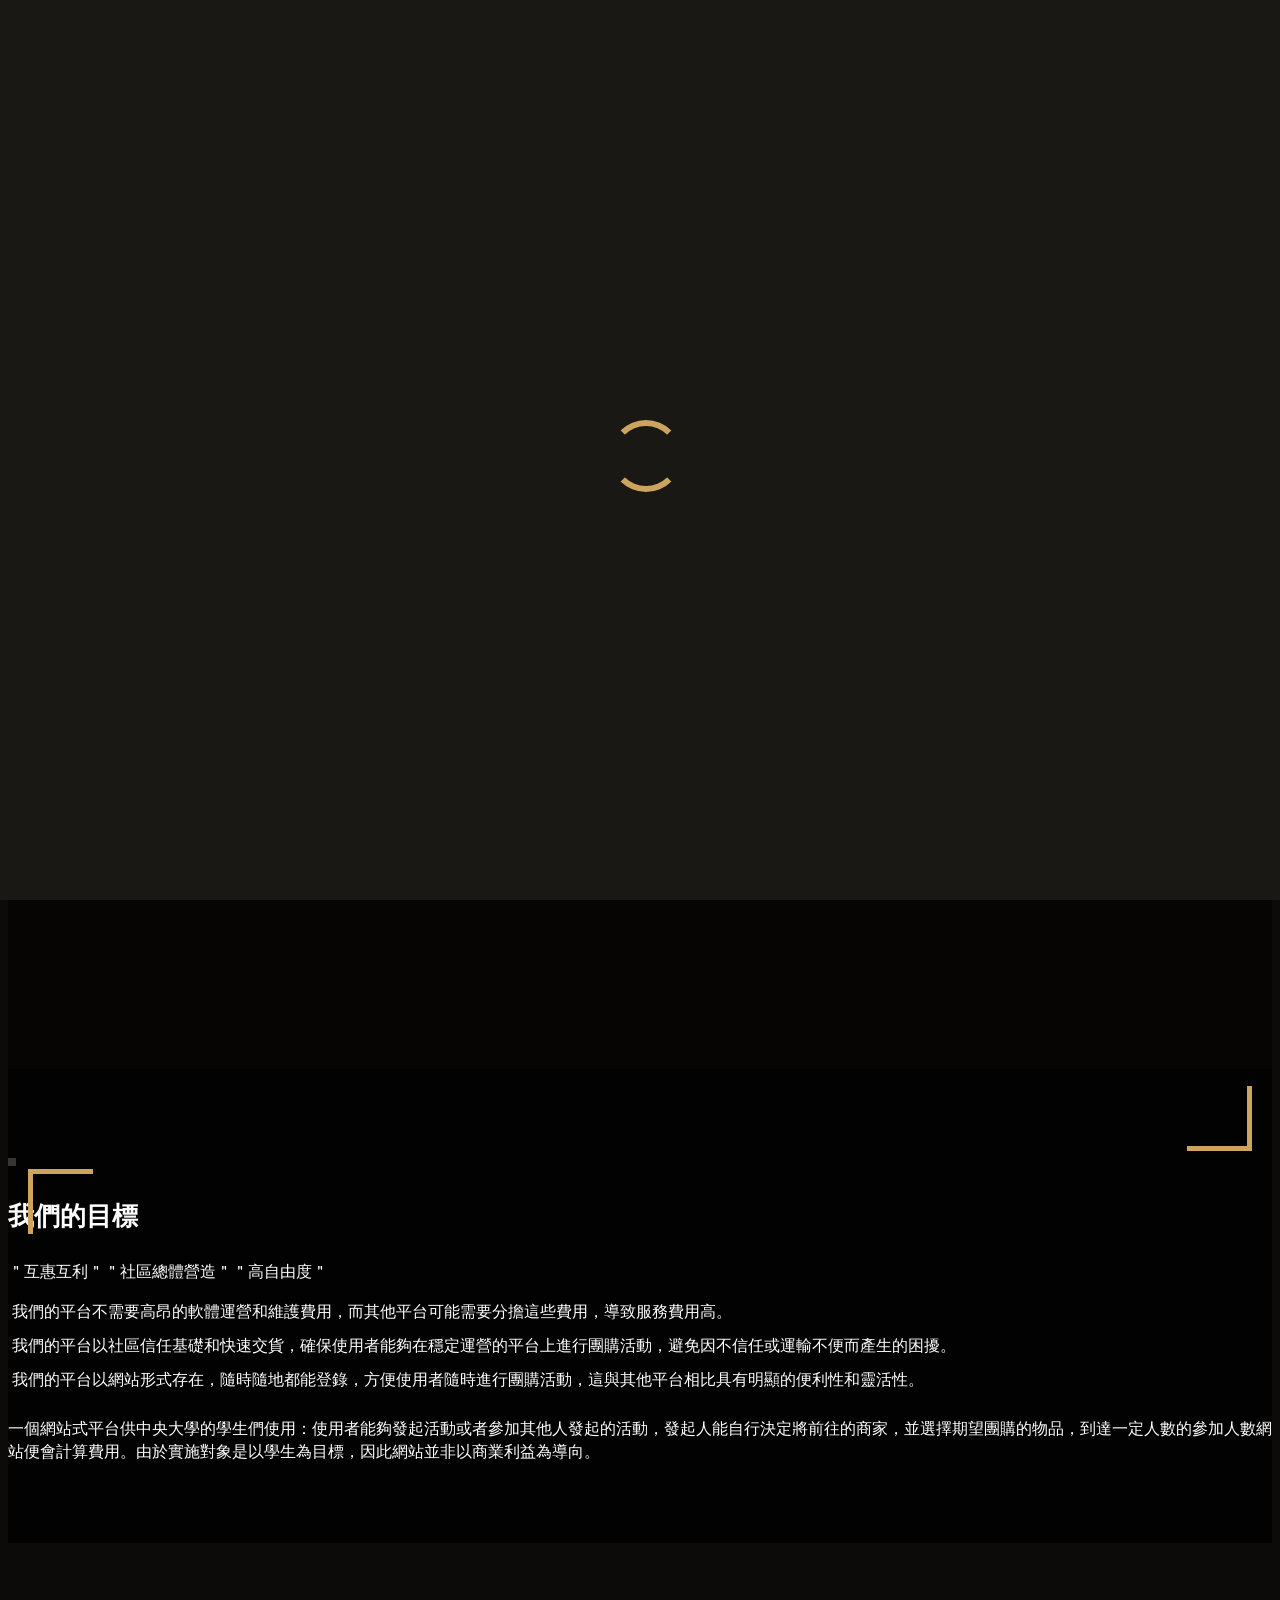
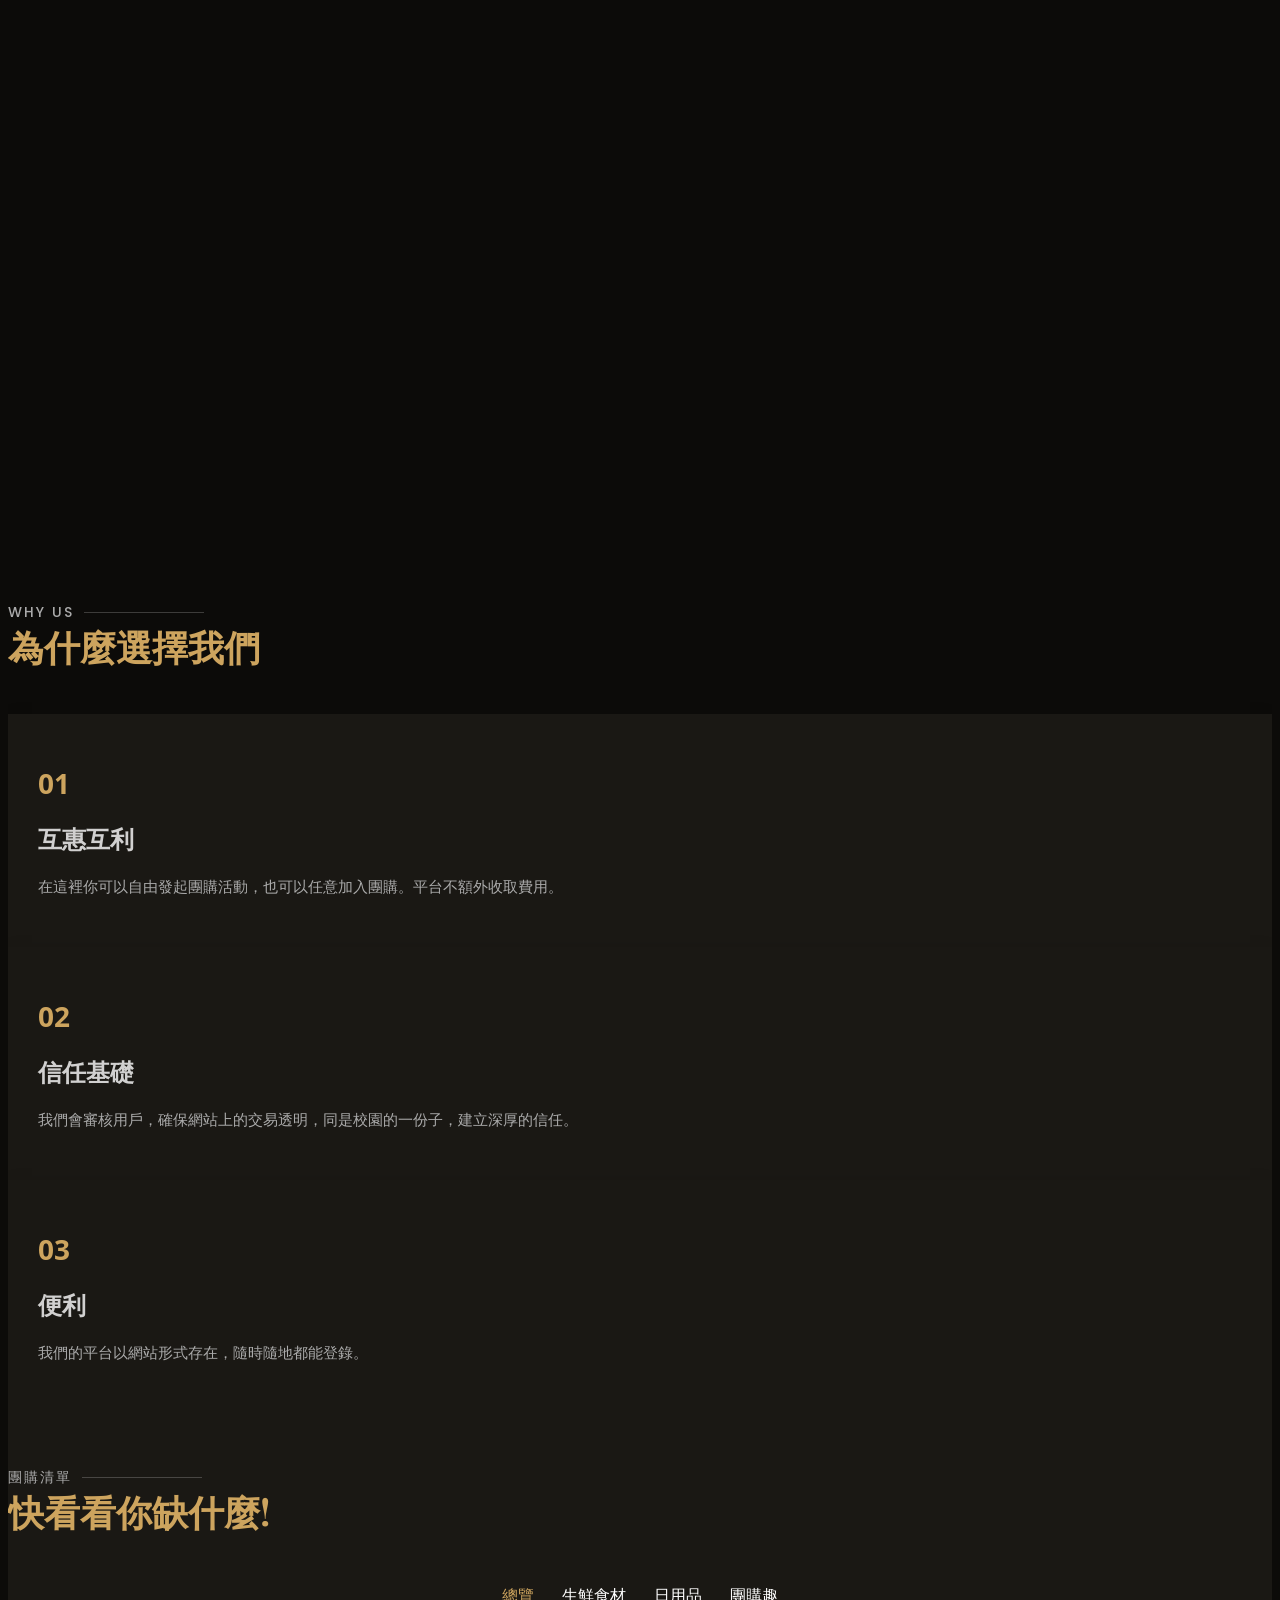
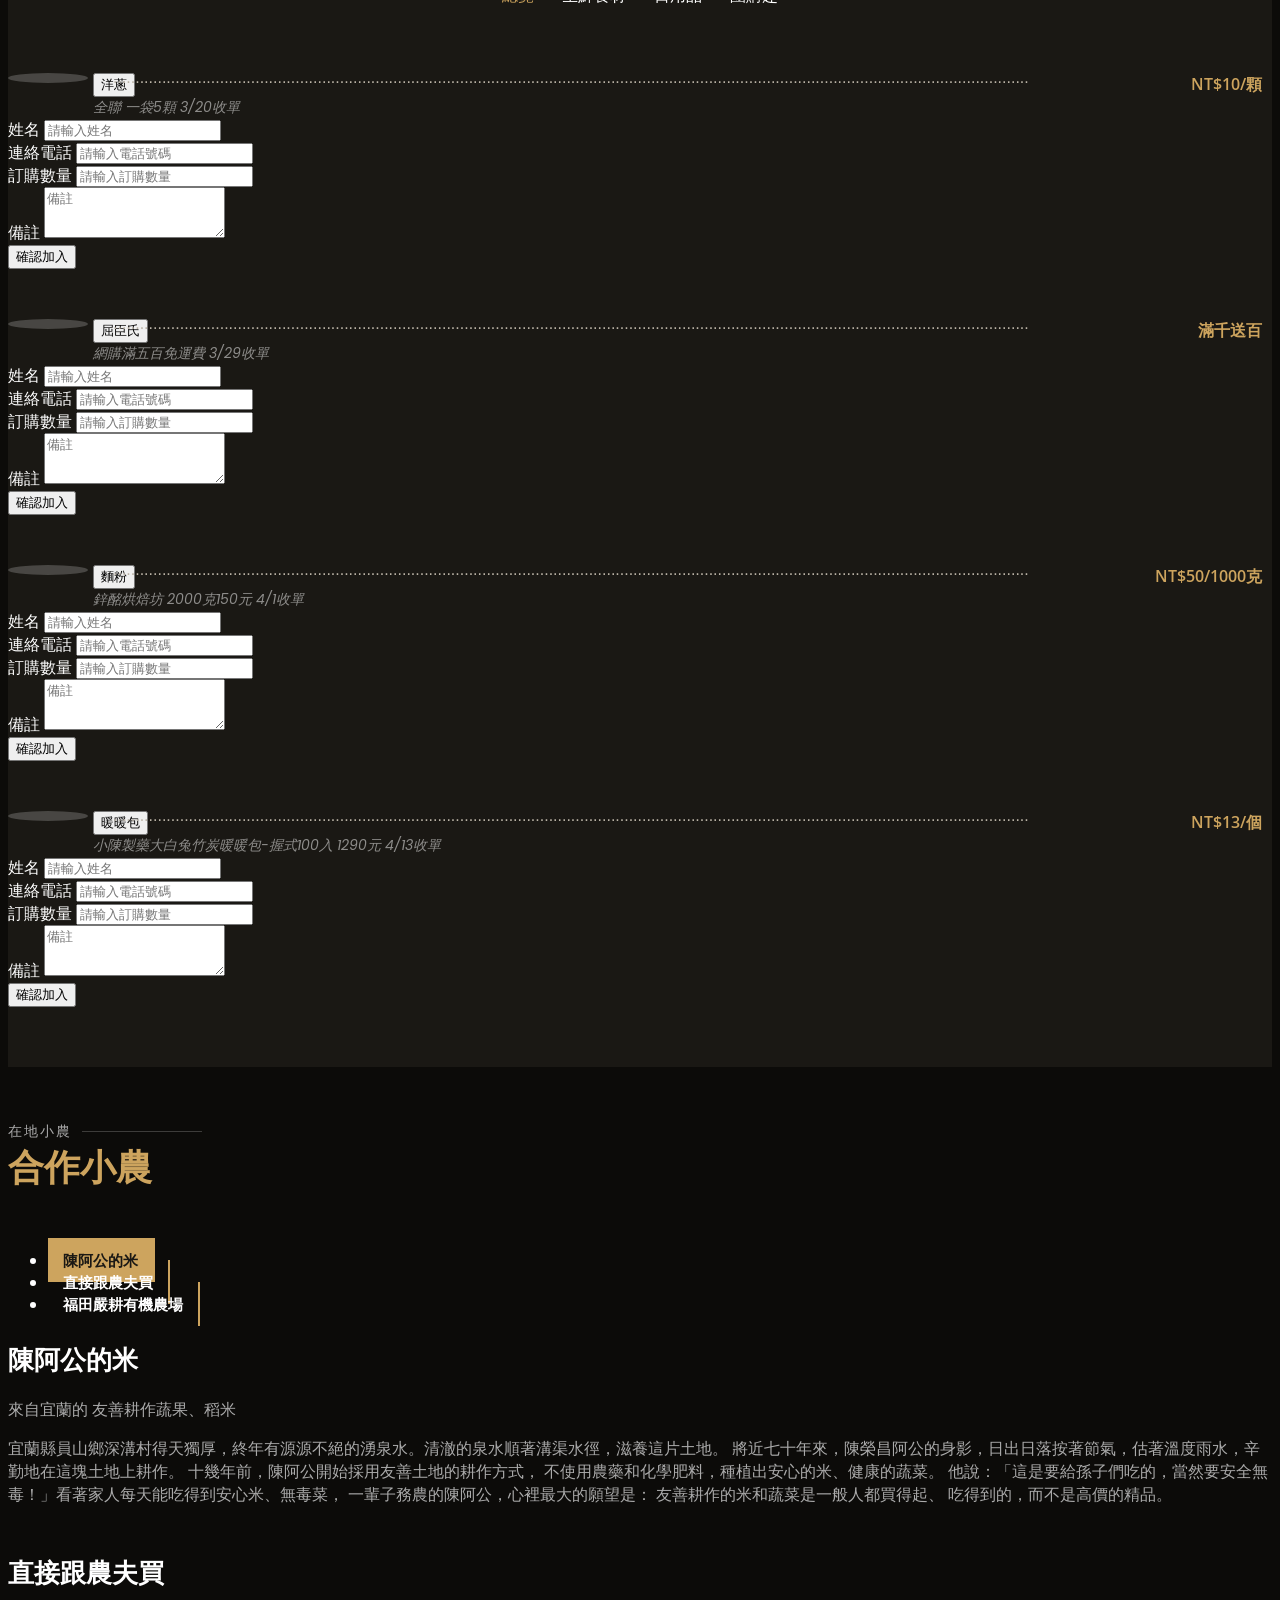
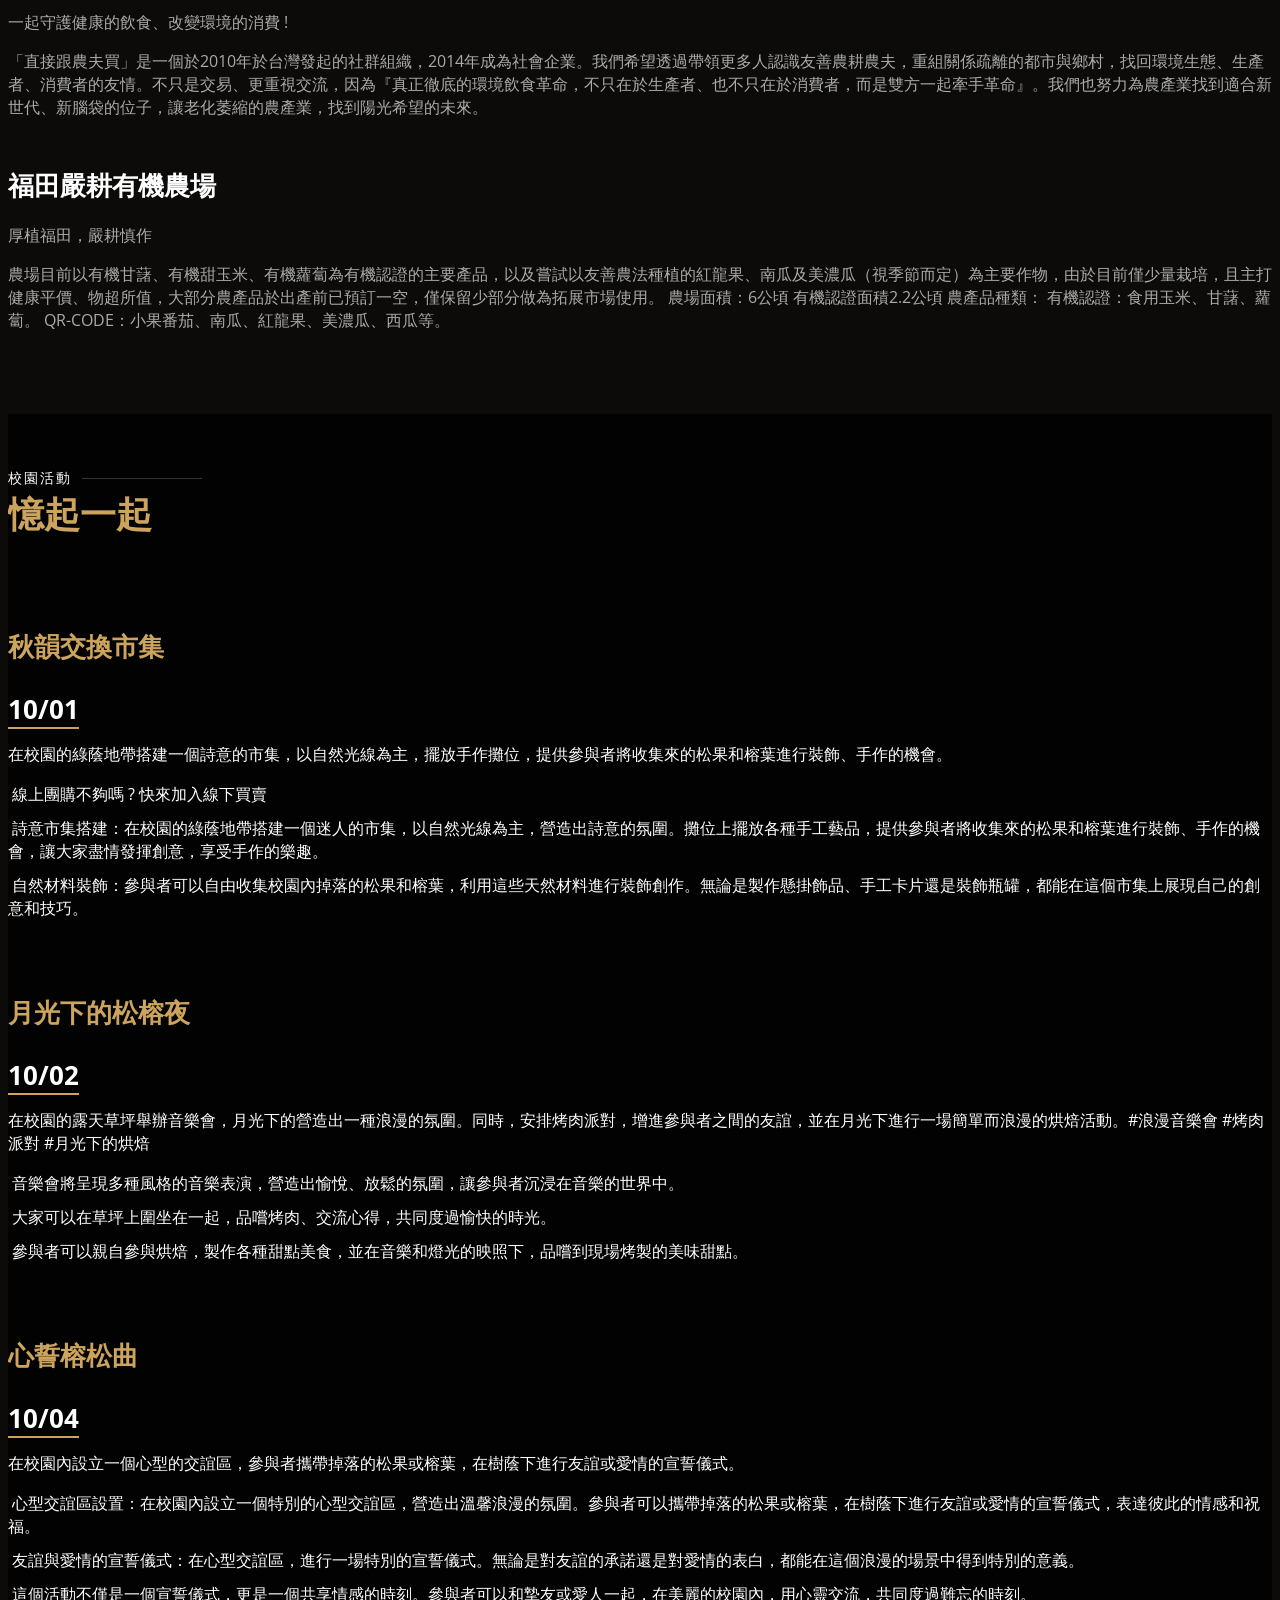
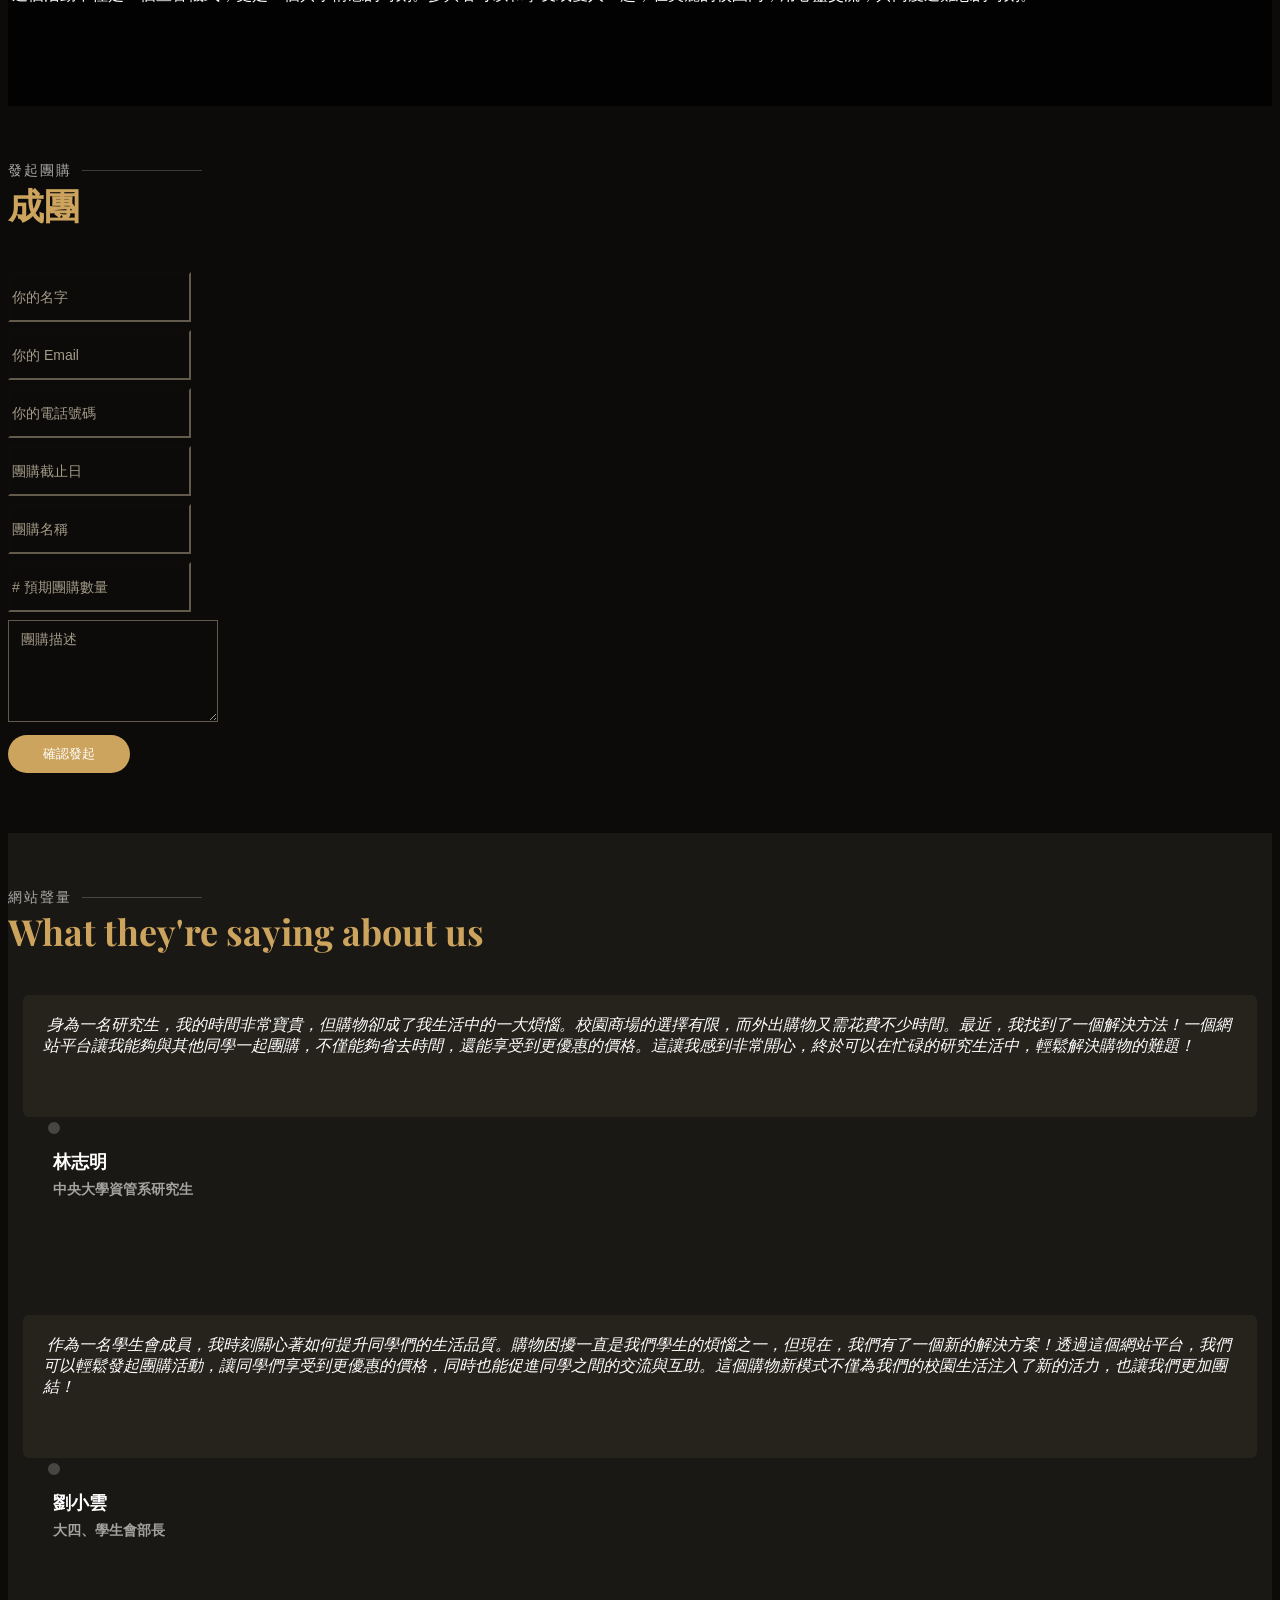
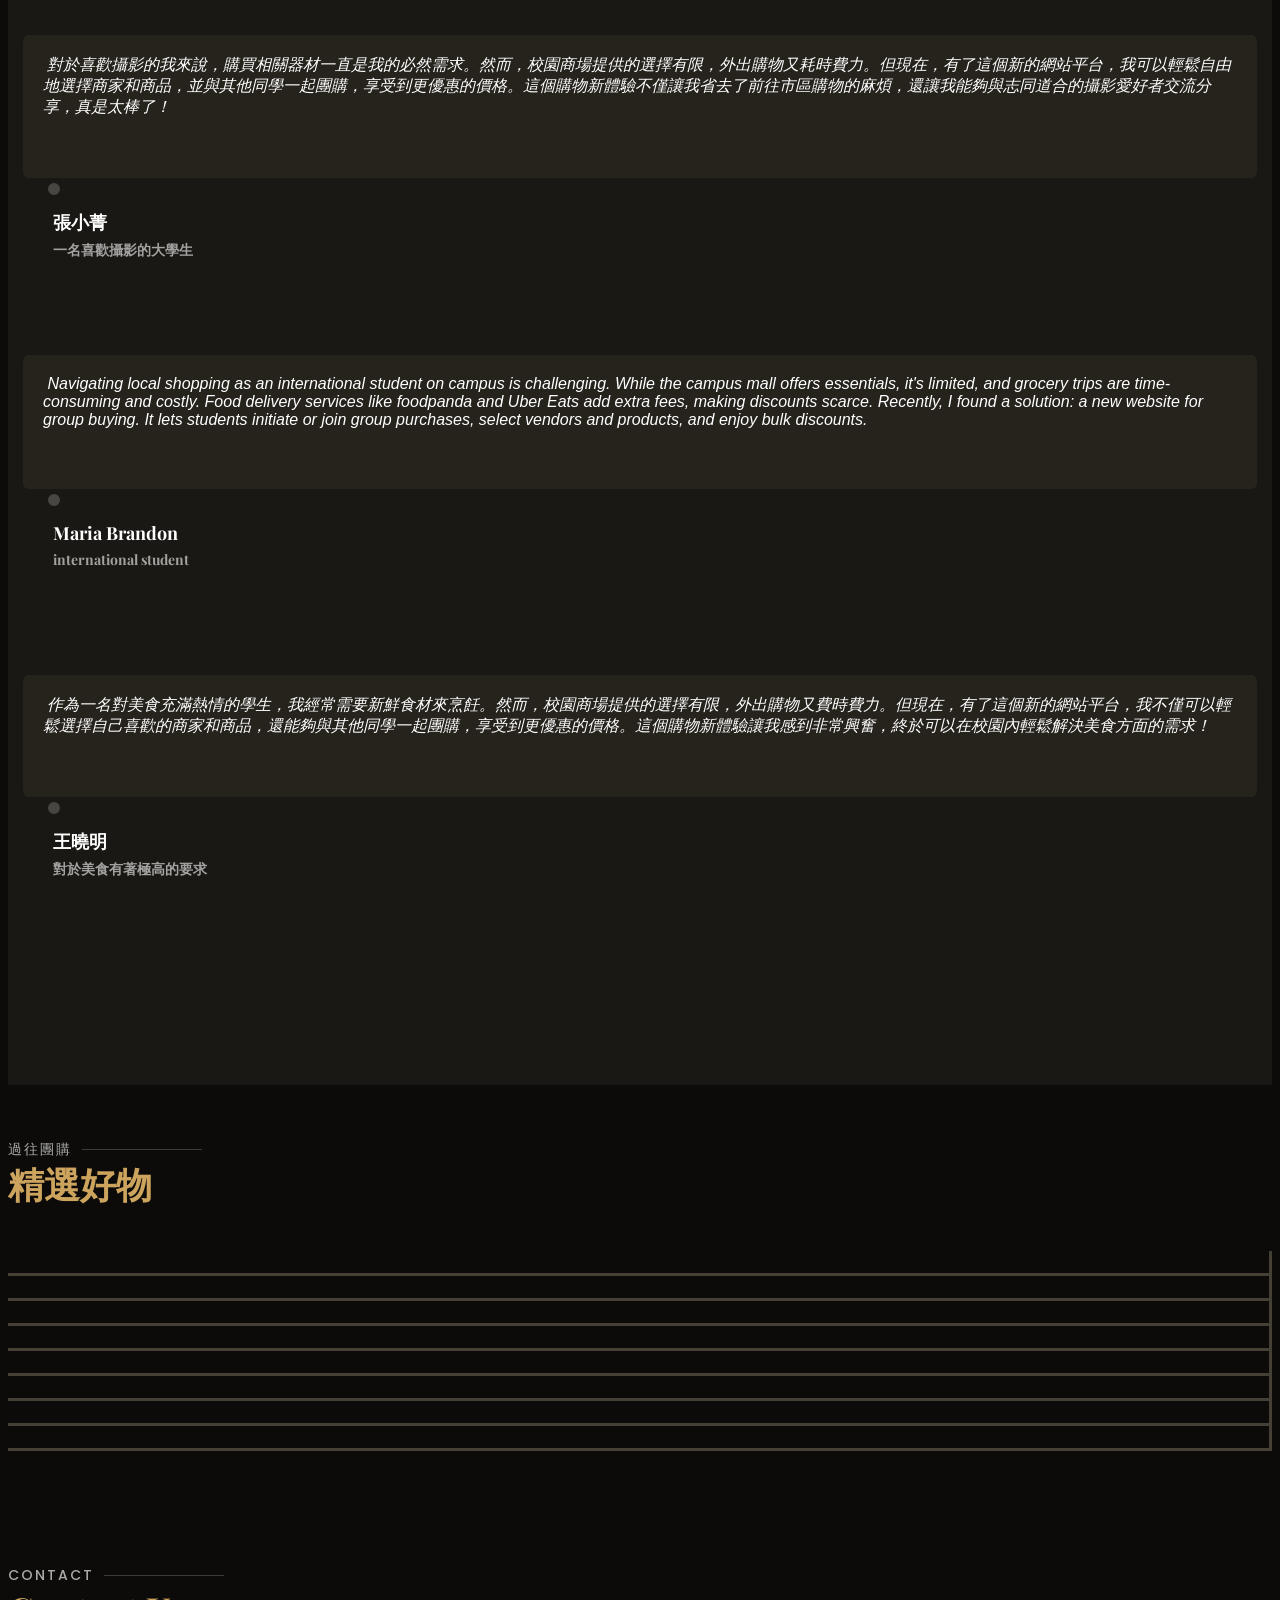
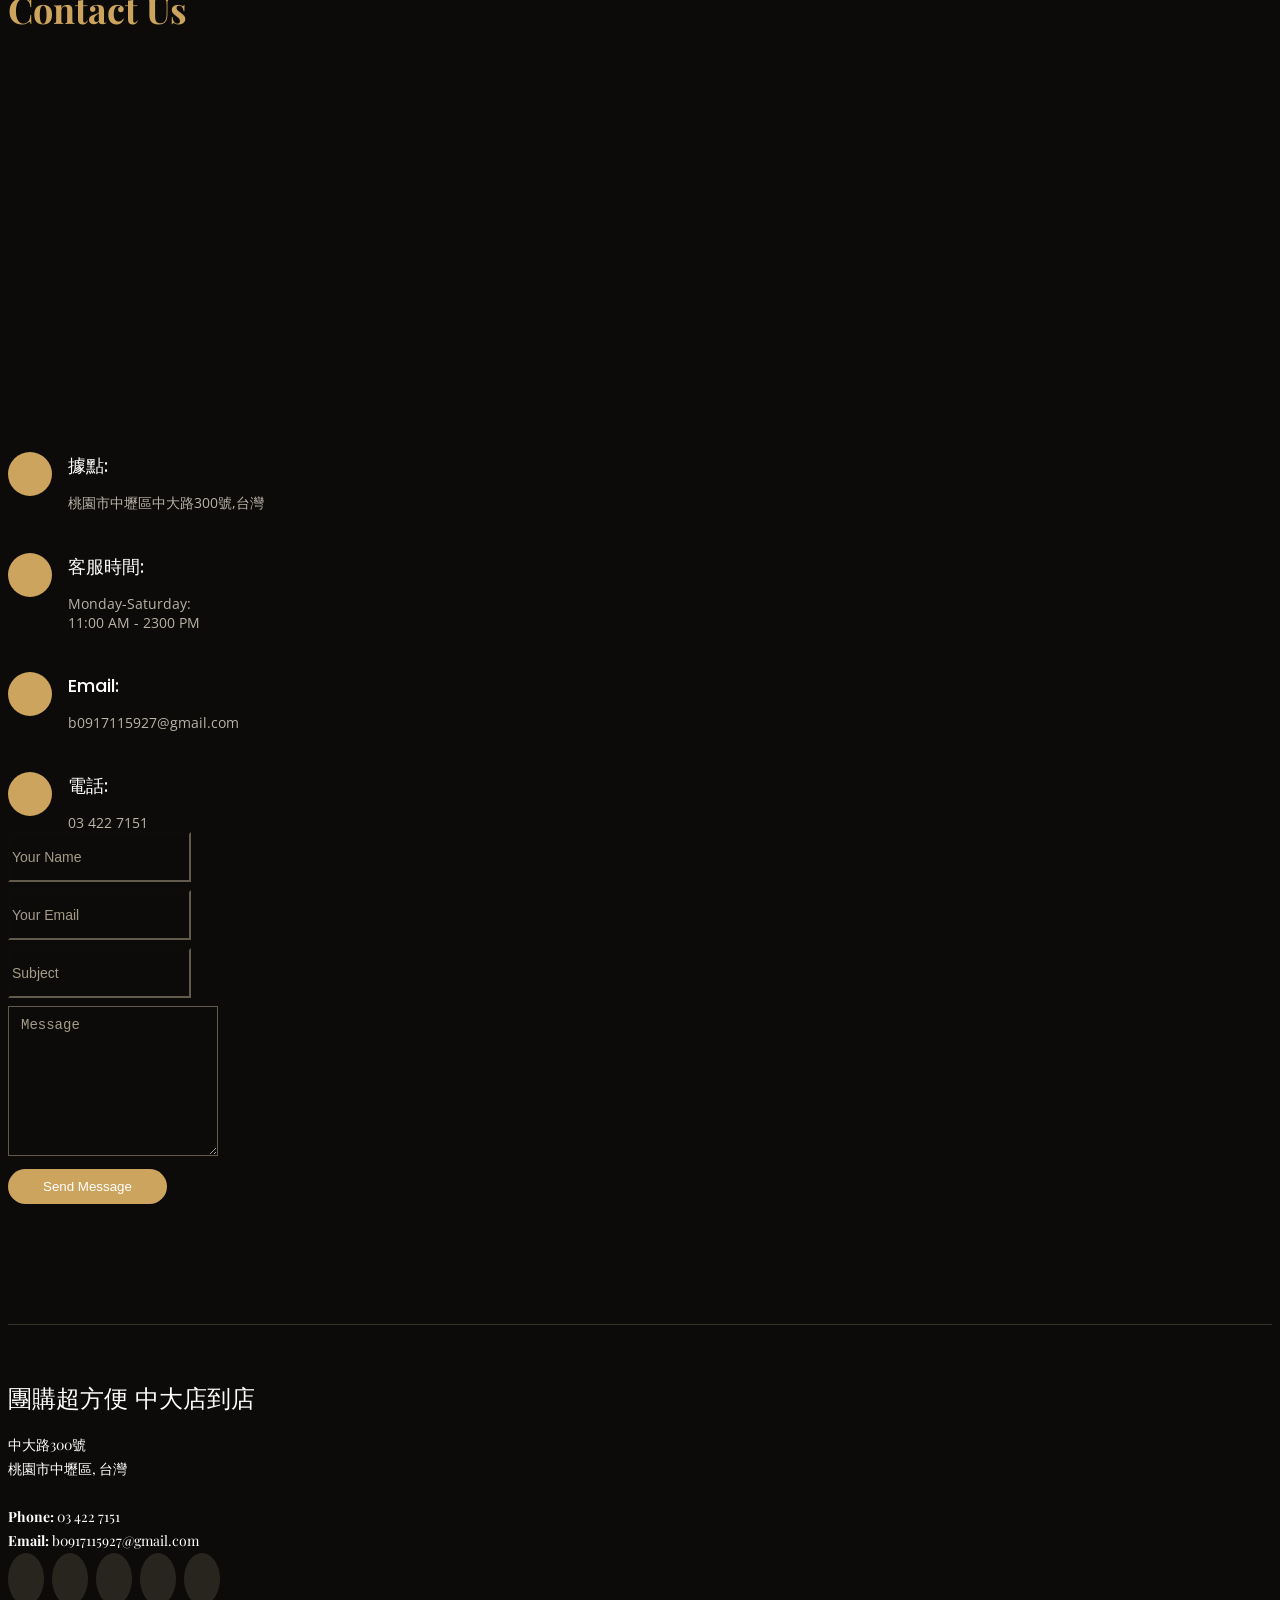
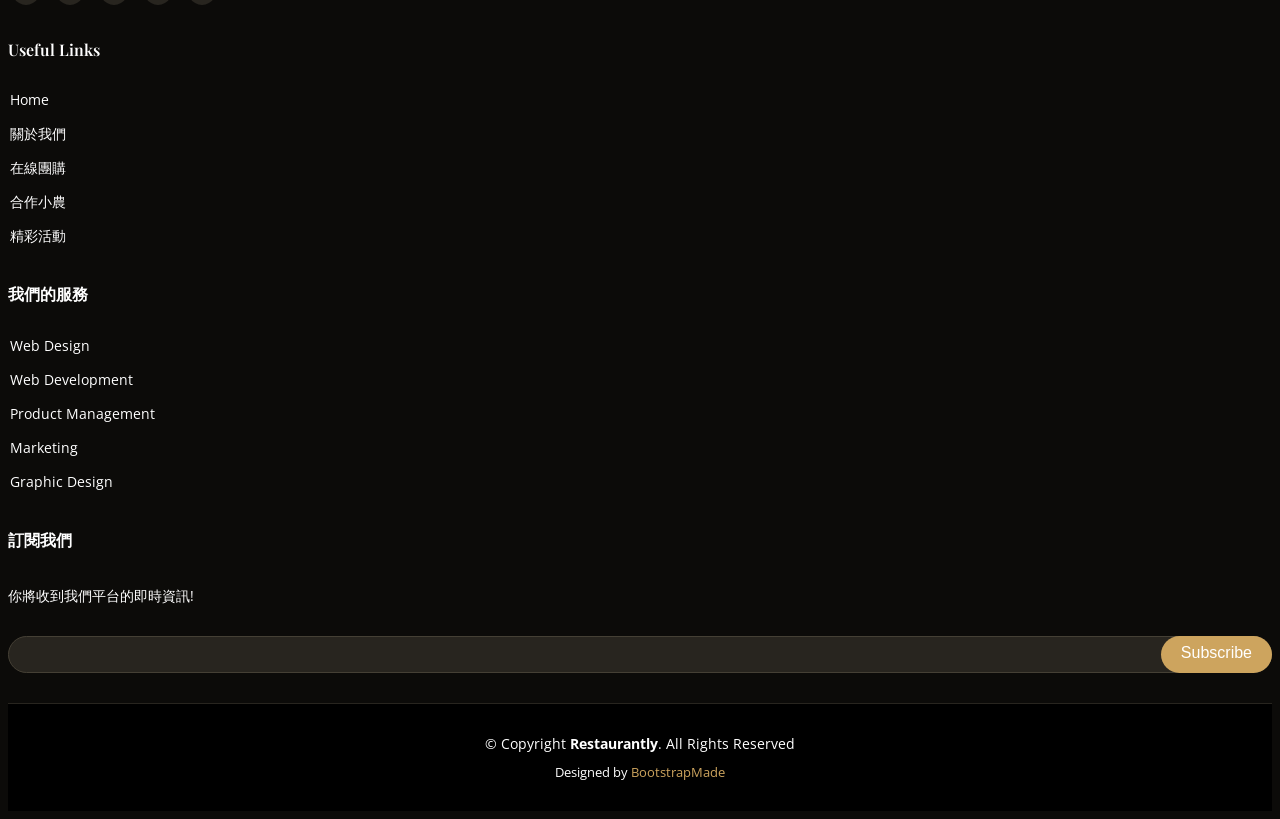
==== commit 26b1b65e: "試試" ====
--- a/index.html
+++ b/index.html
@@ -26,7 +26,7 @@
   <link href="vendor/swiper/swiper-bundle.min.css" rel="stylesheet">
 
   <!-- Template Main CSS File -->
-  <link href="css/style.css" rel="stylesheet">
+  <link href="style.css" rel="stylesheet">
 
 </head>
 
@@ -56,7 +56,7 @@
 
       <h1 class="logo me-auto me-lg-0"><a href="index.html">NCU 團購</a></h1>
       <!-- Uncomment below if you prefer to use an image logo -->
-      <!-- <a href="index.html" class="logo me-auto me-lg-0"><img src="img/logo.png" alt="" class="img-fluid"></a>-->
+      <!-- <a href="index.html" class="logo me-auto me-lg-0"><img src="Restaurantly/img/logo.png" alt="" class="img-fluid"></a>-->
 
       <nav id="navbar" class="navbar order-last order-lg-0">
         <ul>
@@ -901,3 +901,5 @@
 </body>
 
 </html>
+
+
--- a/style.css
+++ b/style.css
@@ -0,0 +1,1733 @@
+/**
+* Template Name: Restaurantly
+* Template URL: https://bootstrapmade.com/restaurantly-restaurant-template/
+* Updated: Mar 17 2024 with Bootstrap v5.3.3
+* Author: BootstrapMade.com
+* License: https://bootstrapmade.com/license/
+*/
+
+/*--------------------------------------------------------------
+# General
+--------------------------------------------------------------*/
+body {
+  font-family: "Open Sans", sans-serif;
+  background: #0c0b09;
+  color: #fff;
+}
+
+a {
+  color: #cda45e;
+  text-decoration: none;
+}
+
+a:hover {
+  color: #d9ba85;
+  text-decoration: none;
+}
+
+h1,
+h2,
+h3,
+h4,
+h5,
+h6 {
+  font-family: "Playfair Display", serif;
+}
+
+/*--------------------------------------------------------------
+# Preloader
+--------------------------------------------------------------*/
+#preloader {
+  position: fixed;
+  top: 0;
+  left: 0;
+  right: 0;
+  bottom: 0;
+  z-index: 9999;
+  overflow: hidden;
+  background: #1a1814;
+}
+
+#preloader:before {
+  content: "";
+  position: fixed;
+  top: calc(50% - 30px);
+  left: calc(50% - 30px);
+  border: 6px solid #1a1814;
+  border-top-color: #cda45e;
+  border-bottom-color: #cda45e;
+  border-radius: 50%;
+  width: 60px;
+  height: 60px;
+  animation: animate-preloader 1s linear infinite;
+}
+
+@keyframes animate-preloader {
+  0% {
+    transform: rotate(0deg);
+  }
+
+  100% {
+    transform: rotate(360deg);
+  }
+}
+
+/*--------------------------------------------------------------
+# Back to top button
+--------------------------------------------------------------*/
+.back-to-top {
+  position: fixed;
+  visibility: hidden;
+  opacity: 0;
+  right: 15px;
+  bottom: 15px;
+  z-index: 996;
+  width: 44px;
+  height: 44px;
+  border-radius: 50px;
+  transition: all 0.4s;
+  border: 2px solid #cda45e;
+}
+
+.back-to-top i {
+  font-size: 28px;
+  color: #cda45e;
+  line-height: 0;
+}
+
+.back-to-top:hover {
+  background: #cda45e;
+  color: #1a1814;
+}
+
+.back-to-top:hover i {
+  color: #444444;
+}
+
+.back-to-top.active {
+  visibility: visible;
+  opacity: 1;
+}
+
+/*--------------------------------------------------------------
+# Disable aos animation delay on mobile devices
+--------------------------------------------------------------*/
+@media screen and (max-width: 768px) {
+  [data-aos-delay] {
+    transition-delay: 0 !important;
+  }
+}
+
+/*--------------------------------------------------------------
+# Top Bar
+--------------------------------------------------------------*/
+#topbar {
+  height: 40px;
+  font-size: 14px;
+  transition: all 0.5s;
+  z-index: 996;
+}
+
+#topbar.topbar-scrolled {
+  top: -40px;
+}
+
+#topbar .contact-info i {
+  font-style: normal;
+  color: #d9ba85;
+}
+
+#topbar .contact-info i span {
+  padding-left: 5px;
+  color: #fff;
+}
+
+#topbar .languages ul {
+  display: flex;
+  flex-wrap: wrap;
+  list-style: none;
+  padding: 0;
+  margin: 0;
+  color: #cda45e;
+}
+
+#topbar .languages ul a {
+  color: white;
+}
+
+#topbar .languages ul li+li {
+  padding-left: 10px;
+}
+
+#topbar .languages ul li+li::before {
+  display: inline-block;
+  padding-right: 10px;
+  color: rgba(255, 255, 255, 0.5);
+  content: "/";
+}
+
+/*--------------------------------------------------------------
+# Header
+--------------------------------------------------------------*/
+#header {
+  background: rgba(12, 11, 9, 0.6);
+  border-bottom: 1px solid rgba(12, 11, 9, 0.6);
+  transition: all 0.5s;
+  z-index: 997;
+  padding: 15px 0;
+  top: 40px;
+}
+
+#header.header-scrolled {
+  top: 0;
+  background: rgba(0, 0, 0, 0.85);
+  border-bottom: 1px solid #37332a;
+}
+
+#header .logo {
+  font-size: 28px;
+  margin: 0;
+  padding: 0;
+  line-height: 1;
+  font-weight: 300;
+  letter-spacing: 1px;
+  text-transform: uppercase;
+  font-family: "Poppins", sans-serif;
+}
+
+#header .logo a {
+  color: #fff;
+}
+
+#header .logo img {
+  max-height: 40px;
+}
+
+/*--------------------------------------------------------------
+# Book a table button Menu
+--------------------------------------------------------------*/
+.book-a-table-btn {
+  margin: 0 0 0 15px;
+  border: 2px solid #cda45e;
+  color: #fff;
+  border-radius: 50px;
+  padding: 8px 25px;
+  text-transform: uppercase;
+  font-size: 13px;
+  font-weight: 500;
+  letter-spacing: 1px;
+  transition: 0.3s;
+}
+
+.book-a-table-btn:hover {
+  background: #cda45e;
+  color: #fff;
+}
+
+@media (max-width: 992px) {
+  .book-a-table-btn {
+    margin: 0 15px 0 0;
+    padding: 8px 20px;
+  }
+}
+
+/*--------------------------------------------------------------
+# Navigation Menu
+--------------------------------------------------------------*/
+/**
+* Desktop Navigation 
+*/
+.navbar {
+  padding: 0;
+}
+
+.navbar ul {
+  margin: 0;
+  padding: 0;
+  display: flex;
+  list-style: none;
+  align-items: center;
+}
+
+.navbar li {
+  position: relative;
+}
+
+.navbar a,
+.navbar a:focus {
+  display: flex;
+  align-items: center;
+  justify-content: space-between;
+  padding: 10px 0 10px 30px;
+  color: #fff;
+  white-space: nowrap;
+  transition: 0.3s;
+  font-size: 14px;
+}
+
+.navbar a i,
+.navbar a:focus i {
+  font-size: 12px;
+  line-height: 0;
+  margin-left: 5px;
+}
+
+.navbar a:hover,
+.navbar .active,
+.navbar .active:focus,
+.navbar li:hover>a {
+  color: #d9ba85;
+}
+
+.navbar .dropdown ul {
+  display: block;
+  position: absolute;
+  left: 14px;
+  top: calc(100% + 30px);
+  margin: 0;
+  padding: 10px 0;
+  z-index: 99;
+  opacity: 0;
+  visibility: hidden;
+  background: #fff;
+  box-shadow: 0px 0px 30px rgba(127, 137, 161, 0.25);
+  transition: 0.3s;
+  border-radius: 4px;
+}
+
+.navbar .dropdown ul li {
+  min-width: 200px;
+}
+
+.navbar .dropdown ul a {
+  padding: 10px 20px;
+  color: #444444;
+}
+
+.navbar .dropdown ul a i {
+  font-size: 12px;
+}
+
+.navbar .dropdown ul a:hover,
+.navbar .dropdown ul .active:hover,
+.navbar .dropdown ul li:hover>a {
+  color: #cda45e;
+}
+
+.navbar .dropdown:hover>ul {
+  opacity: 1;
+  top: 100%;
+  visibility: visible;
+}
+
+.navbar .dropdown .dropdown ul {
+  top: 0;
+  left: calc(100% - 30px);
+  visibility: hidden;
+}
+
+.navbar .dropdown .dropdown:hover>ul {
+  opacity: 1;
+  top: 0;
+  left: 100%;
+  visibility: visible;
+}
+
+@media (max-width: 1366px) {
+  .navbar .dropdown .dropdown ul {
+    left: -90%;
+  }
+
+  .navbar .dropdown .dropdown:hover>ul {
+    left: -100%;
+  }
+}
+
+/**
+* Mobile Navigation 
+*/
+.mobile-nav-toggle {
+  color: #fff;
+  font-size: 28px;
+  cursor: pointer;
+  display: none;
+  line-height: 0;
+  transition: 0.5s;
+}
+
+@media (max-width: 991px) {
+  .mobile-nav-toggle {
+    display: block;
+  }
+
+  .navbar ul {
+    display: none;
+  }
+}
+
+.navbar-mobile {
+  position: fixed;
+  overflow: hidden;
+  top: 0;
+  right: 0;
+  left: 0;
+  bottom: 0;
+  background: rgba(0, 0, 0, 0.9);
+  transition: 0.3s;
+  z-index: 999;
+}
+
+.navbar-mobile .mobile-nav-toggle {
+  position: absolute;
+  top: 15px;
+  right: 15px;
+}
+
+.navbar-mobile ul {
+  display: block;
+  position: absolute;
+  top: 55px;
+  right: 15px;
+  bottom: 15px;
+  left: 15px;
+  padding: 10px 0;
+  border-radius: 6px;
+  background-color: #fff;
+  overflow-y: auto;
+  transition: 0.3s;
+}
+
+.navbar-mobile a,
+.navbar-mobile a:focus {
+  padding: 10px 20px;
+  font-size: 15px;
+  color: #1a1814;
+}
+
+.navbar-mobile a:hover,
+.navbar-mobile .active,
+.navbar-mobile li:hover>a {
+  color: #cda45e;
+}
+
+.navbar-mobile .getstarted,
+.navbar-mobile .getstarted:focus {
+  margin: 15px;
+}
+
+.navbar-mobile .dropdown ul {
+  position: static;
+  display: none;
+  margin: 10px 20px;
+  padding: 10px 0;
+  z-index: 99;
+  opacity: 1;
+  visibility: visible;
+  background: #fff;
+  box-shadow: 0px 0px 30px rgba(127, 137, 161, 0.25);
+}
+
+.navbar-mobile .dropdown ul li {
+  min-width: 200px;
+}
+
+.navbar-mobile .dropdown ul a {
+  padding: 10px 20px;
+}
+
+.navbar-mobile .dropdown ul a i {
+  font-size: 12px;
+}
+
+.navbar-mobile .dropdown ul a:hover,
+.navbar-mobile .dropdown ul .active:hover,
+.navbar-mobile .dropdown ul li:hover>a {
+  color: #cda45e;
+}
+
+.navbar-mobile .dropdown>.dropdown-active {
+  display: block;
+}
+
+/*--------------------------------------------------------------
+# Hero Section
+--------------------------------------------------------------*/
+#hero {
+  width: 100%;
+  height: 100vh;
+  background: url("../圖片區/Mercadotecnia.jpg") top center;
+  background-size: cover;
+  position: relative;
+  padding: 0;
+}
+
+#hero:before {
+  content: "";
+  background: rgba(0, 0, 0, 0.5);
+  position: absolute;
+  bottom: 0;
+  top: 0;
+  left: 0;
+  right: 0;
+}
+
+#hero .container {
+  padding-top: 110px;
+}
+
+@media (max-width: 992px) {
+  #hero .container {
+    padding-top: 98px;
+  }
+}
+
+#hero h1 {
+  margin: 0;
+  font-size: 48px;
+  font-weight: 700;
+  line-height: 56px;
+  color: #fff;
+  font-family: "Poppins", sans-serif;
+}
+
+#hero h1 span {
+  color: #cda45e;
+}
+
+#hero h2 {
+  color: #eee;
+  margin-bottom: 10px 0 0 0;
+  font-size: 22px;
+}
+
+#hero .btns {
+  margin-top: 30px;
+}
+
+#hero .btn-menu,
+#hero .btn-book {
+  font-weight: 600;
+  font-size: 13px;
+  letter-spacing: 0.5px;
+  text-transform: uppercase;
+  display: inline-block;
+  padding: 12px 30px;
+  border-radius: 50px;
+  transition: 0.3s;
+  line-height: 1;
+  color: white;
+  border: 2px solid #cda45e;
+}
+
+#hero .btn-menu:hover,
+#hero .btn-book:hover {
+  background: #cda45e;
+  color: #fff;
+}
+
+#hero .btn-book {
+  margin-left: 15px;
+}
+
+#hero .play-btn {
+  width: 94px;
+  height: 94px;
+  background: radial-gradient(#cda45e 50%, rgba(205, 164, 94, 0.4) 52%);
+  border-radius: 50%;
+  display: block;
+  position: relative;
+  overflow: hidden;
+}
+
+#hero .play-btn::after {
+  content: "";
+  position: absolute;
+  left: 50%;
+  top: 50%;
+  transform: translateX(-40%) translateY(-50%);
+  width: 0;
+  height: 0;
+  border-top: 10px solid transparent;
+  border-bottom: 10px solid transparent;
+  border-left: 15px solid #fff;
+  z-index: 100;
+  transition: all 400ms cubic-bezier(0.55, 0.055, 0.675, 0.19);
+}
+
+#hero .play-btn::before {
+  content: "";
+  position: absolute;
+  width: 120px;
+  height: 120px;
+  animation-delay: 0s;
+  animation: pulsate-btn 2s;
+  animation-direction: forwards;
+  animation-iteration-count: infinite;
+  animation-timing-function: steps;
+  opacity: 1;
+  border-radius: 50%;
+  border: 5px solid rgba(205, 164, 94, 0.7);
+  top: -15%;
+  left: -15%;
+  background: rgba(198, 16, 0, 0);
+}
+
+#hero .play-btn:hover::after {
+  border-left: 15px solid #cda45e;
+  transform: scale(20);
+}
+
+#hero .play-btn:hover::before {
+  content: "";
+  position: absolute;
+  left: 50%;
+  top: 50%;
+  transform: translateX(-40%) translateY(-50%);
+  width: 0;
+  height: 0;
+  border: none;
+  border-top: 10px solid transparent;
+  border-bottom: 10px solid transparent;
+  border-left: 15px solid #fff;
+  z-index: 200;
+  animation: none;
+  border-radius: 0;
+}
+
+@media (min-width: 1600px) {
+  #hero {
+    background-attachment: fixed;
+  }
+}
+
+@media (max-width: 992px) {
+  #hero .play-btn {
+    margin-top: 30px;
+  }
+}
+
+@media (max-height: 500px) {
+  #hero {
+    height: auto;
+  }
+
+  #hero .container {
+    padding-top: 130px;
+    padding-bottom: 60px;
+  }
+}
+
+@media (max-width: 768px) {
+  #hero h1 {
+    font-size: 28px;
+    line-height: 36px;
+  }
+
+  #hero h2 {
+    font-size: 18px;
+    line-height: 24px;
+  }
+}
+
+@keyframes pulsate-btn {
+  0% {
+    transform: scale(0.6, 0.6);
+    opacity: 1;
+  }
+
+  100% {
+    transform: scale(1, 1);
+    opacity: 0;
+  }
+}
+
+/*--------------------------------------------------------------
+# Sections General
+--------------------------------------------------------------*/
+section {
+  padding: 60px 0;
+  overflow: hidden;
+}
+
+.section-bg {
+  background-color: #1a1814;
+}
+
+.section-title {
+  padding-bottom: 40px;
+}
+
+.section-title h2 {
+  font-size: 14px;
+  font-weight: 500;
+  padding: 0;
+  line-height: 1px;
+  margin: 0 0 5px 0;
+  letter-spacing: 2px;
+  text-transform: uppercase;
+  color: #aaaaaa;
+  font-family: "Poppins", sans-serif;
+}
+
+.section-title h2::after {
+  content: "";
+  width: 120px;
+  height: 1px;
+  display: inline-block;
+  background: rgba(255, 255, 255, 0.2);
+  margin: 4px 10px;
+}
+
+.section-title p {
+  margin: 0;
+  margin: 0;
+  font-size: 36px;
+  font-weight: 700;
+  font-family: "Playfair Display", serif;
+  color: #cda45e;
+}
+
+/*--------------------------------------------------------------
+# About
+--------------------------------------------------------------*/
+.breadcrumbs {
+  padding: 15px 0;
+  background: #1d1b16;
+  margin-top: 110px;
+}
+
+@media (max-width: 992px) {
+  .breadcrumbs {
+    margin-top: 98px;
+  }
+}
+
+.breadcrumbs h2 {
+  font-size: 26px;
+  font-weight: 300;
+}
+
+.breadcrumbs ol {
+  display: flex;
+  flex-wrap: wrap;
+  list-style: none;
+  padding: 0;
+  margin: 0;
+  font-size: 14px;
+}
+
+.breadcrumbs ol li+li {
+  padding-left: 10px;
+}
+
+.breadcrumbs ol li+li::before {
+  display: inline-block;
+  padding-right: 10px;
+  color: #37332a;
+  content: "/";
+}
+
+@media (max-width: 768px) {
+  .breadcrumbs .d-flex {
+    display: block !important;
+  }
+
+  .breadcrumbs ol {
+    display: block;
+  }
+
+  .breadcrumbs ol li {
+    display: inline-block;
+  }
+}
+
+/*--------------------------------------------------------------
+# About
+--------------------------------------------------------------*/
+.about {
+  background: url("Restaurantly/img/about-bg.jpg") center center;
+  background-size: cover;
+  position: relative;
+  padding: 80px 0;
+}
+
+.about:before {
+  content: "";
+  background: rgba(0, 0, 0, 0.8);
+  position: absolute;
+  bottom: 0;
+  top: 0;
+  left: 0;
+  right: 0;
+}
+
+.about .about-img {
+  position: relative;
+  transition: 0.5s;
+}
+
+.about .about-img img {
+  max-width: 100%;
+  border: 4px solid rgba(255, 255, 255, 0.2);
+  position: relative;
+}
+
+.about .about-img::before {
+  position: absolute;
+  left: 20px;
+  top: 20px;
+  width: 60px;
+  height: 60px;
+  z-index: 1;
+  content: "";
+  border-left: 5px solid #cda45e;
+  border-top: 5px solid #cda45e;
+  transition: 0.5s;
+}
+
+.about .about-img::after {
+  position: absolute;
+  right: 20px;
+  bottom: 20px;
+  width: 60px;
+  height: 60px;
+  z-index: 2;
+  content: "";
+  border-right: 5px solid #cda45e;
+  border-bottom: 5px solid #cda45e;
+  transition: 0.5s;
+}
+
+.about .about-img:hover {
+  transform: scale(1.03);
+}
+
+.about .about-img:hover::before {
+  left: 10px;
+  top: 10px;
+}
+
+.about .about-img:hover::after {
+  right: 10px;
+  bottom: 10px;
+}
+
+.about .content {
+  position: relative;
+}
+
+.about .content h3 {
+  font-weight: 600;
+  font-size: 26px;
+}
+
+.about .content ul {
+  list-style: none;
+  padding: 0;
+}
+
+.about .content ul li {
+  padding-bottom: 10px;
+}
+
+.about .content ul i {
+  font-size: 20px;
+  padding-right: 4px;
+  color: #cda45e;
+}
+
+.about .content p:last-child {
+  margin-bottom: 0;
+}
+
+@media (min-width: 1024px) {
+  .about {
+    background-attachment: fixed;
+  }
+}
+
+/*--------------------------------------------------------------
+# Why Us
+--------------------------------------------------------------*/
+.why-us .box {
+  padding: 50px 30px;
+  box-shadow: 0px 2px 15px rgba(0, 0, 0, 0.1);
+  transition: all ease-in-out 0.3s;
+  background: #1a1814;
+}
+
+.why-us .box span {
+  display: block;
+  font-size: 28px;
+  font-weight: 700;
+  color: #cda45e;
+}
+
+.why-us .box h4 {
+  font-size: 24px;
+  font-weight: 600;
+  padding: 0;
+  margin: 20px 0;
+  color: rgba(255, 255, 255, 0.8);
+}
+
+.why-us .box p {
+  color: #aaaaaa;
+  font-size: 15px;
+  margin: 0;
+  padding: 0;
+}
+
+.why-us .box:hover {
+  background: #cda45e;
+  padding: 30px 30px 70px 30px;
+  box-shadow: 10px 15px 30px rgba(0, 0, 0, 0.18);
+}
+
+.why-us .box:hover span,
+.why-us .box:hover h4,
+.why-us .box:hover p {
+  color: #fff;
+}
+
+/*--------------------------------------------------------------
+# Menu Section
+--------------------------------------------------------------*/
+.menu #menu-flters {
+  padding: 0;
+  margin: 0 auto 0 auto;
+  list-style: none;
+  text-align: center;
+  border-radius: 50px;
+}
+
+.menu #menu-flters li {
+  cursor: pointer;
+  display: inline-block;
+  padding: 8px 12px 10px 12px;
+  font-size: 16px;
+  font-weight: 500;
+  line-height: 1;
+  color: #fff;
+  margin-bottom: 10px;
+  transition: all ease-in-out 0.3s;
+  border-radius: 50px;
+  font-family: "Playfair Display", serif;
+}
+
+.menu #menu-flters li:hover,
+.menu #menu-flters li.filter-active {
+  color: #cda45e;
+}
+
+.menu #menu-flters li:last-child {
+  margin-right: 0;
+}
+
+.menu .menu-item {
+  margin-top: 50px;
+}
+
+.menu .menu-img {
+  width: 70px;
+  border-radius: 50%;
+  float: left;
+  border: 5px solid rgba(255, 255, 255, 0.2);
+}
+
+.menu .menu-content {
+  margin-left: 85px;
+  overflow: hidden;
+  display: flex;
+  justify-content: space-between;
+  position: relative;
+}
+
+.menu .menu-content::after {
+  content: "......................................................................" "...................................................................." "....................................................................";
+  position: absolute;
+  left: 20px;
+  right: 0;
+  top: -4px;
+  z-index: 1;
+  color: #bab3a6;
+  font-family: Arial, "Helvetica Neue", Helvetica, sans-serif;
+}
+
+.menu .menu-content a {
+  padding-right: 10px;
+  background: #1a1814;
+  position: relative;
+  z-index: 3;
+  font-weight: 700;
+  color: white;
+  transition: 0.3s;
+}
+
+.menu .menu-content a:hover {
+  color: #cda45e;
+}
+
+.menu .menu-content span {
+  background: #1a1814;
+  position: relative;
+  z-index: 3;
+  padding: 0 10px;
+  font-weight: 600;
+  color: #cda45e;
+}
+
+.menu .menu-ingredients {
+  margin-left: 85px;
+  font-style: italic;
+  font-size: 14px;
+  font-family: "Poppins", sans-serif;
+  color: rgba(255, 255, 255, 0.5);
+}
+
+/*--------------------------------------------------------------
+# Specials
+--------------------------------------------------------------*/
+.specials {
+  overflow: hidden;
+}
+
+.specials .nav-tabs {
+  border: 0;
+}
+
+.specials .nav-link {
+  border: 0;
+  padding: 12px 15px;
+  transition: 0.3s;
+  color: #fff;
+  border-radius: 0;
+  border-right: 2px solid #cda45e;
+  font-weight: 600;
+  font-size: 15px;
+}
+
+.specials .nav-link:hover {
+  color: #cda45e;
+}
+
+.specials .nav-link.active {
+  color: #1a1814;
+  background: #cda45e;
+  border-color: #cda45e;
+}
+
+.specials .nav-link:hover {
+  border-color: #cda45e;
+}
+
+.specials .tab-pane.active {
+  animation: fadeIn 0.5s ease-out;
+}
+
+.specials .details h3 {
+  font-size: 26px;
+  font-weight: 600;
+  margin-bottom: 20px;
+  color: #fff;
+}
+
+.specials .details p {
+  color: #aaaaaa;
+}
+
+.specials .details p:last-child {
+  margin-bottom: 0;
+}
+
+@media (max-width: 992px) {
+  .specials .nav-link {
+    border: 0;
+    padding: 15px;
+  }
+}
+
+/*--------------------------------------------------------------
+# Events
+--------------------------------------------------------------*/
+.events {
+  background: url("Restaurantly/img/event-birthday.jpg") center center no-repeat;
+  background-size: cover;
+  position: relative;
+}
+
+.events::before {
+  content: "";
+  background-color: rgba(0, 0, 0, 0.8);
+  position: absolute;
+  top: 0;
+  right: 0;
+  left: 0;
+  bottom: 0;
+}
+
+.events .section-title h2 {
+  color: #fff;
+}
+
+.events .container {
+  position: relative;
+}
+
+@media (min-width: 1024px) {
+  .events {
+    background-attachment: fixed;
+  }
+}
+
+.events .events-carousel {
+  background: rgba(255, 255, 255, 0.08);
+  padding: 30px;
+}
+
+.events .event-item {
+  color: #fff;
+}
+
+.events .event-item h3 {
+  font-weight: 600;
+  font-size: 26px;
+  color: #cda45e;
+}
+
+.events .event-item .price {
+  font-size: 26px;
+  font-family: "Open Sans", sans-serif;
+  font-weight: 700;
+  margin-bottom: 15px;
+}
+
+.events .event-item .price span {
+  border-bottom: 2px solid #cda45e;
+}
+
+.events .event-item ul {
+  list-style: none;
+  padding: 0;
+}
+
+.events .event-item ul li {
+  padding-bottom: 10px;
+}
+
+.events .event-item ul i {
+  font-size: 20px;
+  padding-right: 4px;
+  color: #cda45e;
+}
+
+.events .event-item p:last-child {
+  margin-bottom: 0;
+}
+
+.events .swiper-pagination {
+  margin-top: 30px;
+  position: relative;
+}
+
+.events .swiper-pagination .swiper-pagination-bullet {
+  width: 12px;
+  height: 12px;
+  background-color: rgba(255, 255, 255, 0.4);
+  opacity: 1;
+}
+
+.events .swiper-pagination .swiper-pagination-bullet-active {
+  background-color: #cda45e;
+}
+
+/*--------------------------------------------------------------
+# Book A Table
+--------------------------------------------------------------*/
+.book-a-table .php-email-form {
+  width: 100%;
+}
+
+.book-a-table .php-email-form .form-group {
+  padding-bottom: 8px;
+}
+
+.book-a-table .php-email-form .validate {
+  display: none;
+  color: red;
+  margin: 0 0 15px 0;
+  font-weight: 400;
+  font-size: 13px;
+}
+
+.book-a-table .php-email-form .error-message {
+  display: none;
+  color: #fff;
+  background: #ed3c0d;
+  text-align: left;
+  padding: 15px;
+  font-weight: 600;
+}
+
+.book-a-table .php-email-form .error-message br+br {
+  margin-top: 25px;
+}
+
+.book-a-table .php-email-form .sent-message {
+  display: none;
+  color: #fff;
+  background: #18d26e;
+  text-align: center;
+  padding: 15px;
+  font-weight: 600;
+}
+
+.book-a-table .php-email-form .loading {
+  display: none;
+  text-align: center;
+  padding: 15px;
+}
+
+.book-a-table .php-email-form .loading:before {
+  content: "";
+  display: inline-block;
+  border-radius: 50%;
+  width: 24px;
+  height: 24px;
+  margin: 0 10px -6px 0;
+  border: 3px solid #cda45e;
+  border-top-color: #1a1814;
+  animation: animate-loading 1s linear infinite;
+}
+
+.book-a-table .php-email-form input,
+.book-a-table .php-email-form textarea {
+  border-radius: 0;
+  box-shadow: none;
+  font-size: 14px;
+  background: #0c0b09;
+  border-color: #625b4b;
+  color: white;
+}
+
+.book-a-table .php-email-form input::-moz-placeholder,
+.book-a-table .php-email-form textarea::-moz-placeholder {
+  color: #a49b89;
+}
+
+.book-a-table .php-email-form input::placeholder,
+.book-a-table .php-email-form textarea::placeholder {
+  color: #a49b89;
+}
+
+.book-a-table .php-email-form input:focus,
+.book-a-table .php-email-form textarea:focus {
+  border-color: #cda45e;
+}
+
+.book-a-table .php-email-form input {
+  height: 44px;
+}
+
+.book-a-table .php-email-form textarea {
+  padding: 10px 12px;
+}
+
+.book-a-table .php-email-form button[type=submit] {
+  background: #cda45e;
+  border: 0;
+  padding: 10px 35px;
+  color: #fff;
+  transition: 0.4s;
+  border-radius: 50px;
+}
+
+.book-a-table .php-email-form button[type=submit]:hover {
+  background: #d3af71;
+}
+
+/*--------------------------------------------------------------
+# Testimonials
+--------------------------------------------------------------*/
+.testimonials .testimonials-carousel,
+.testimonials .testimonials-slider {
+  overflow: hidden;
+}
+
+.testimonials .testimonial-item {
+  box-sizing: content-box;
+  min-height: 320px;
+}
+
+.testimonials .testimonial-item .testimonial-img {
+  width: 90px;
+  border-radius: 50%;
+  margin: -40px 0 0 40px;
+  position: relative;
+  z-index: 2;
+  border: 6px solid rgba(255, 255, 255, 0.2);
+}
+
+.testimonials .testimonial-item h3 {
+  font-size: 18px;
+  font-weight: bold;
+  margin: 10px 0 5px 45px;
+  color: white;
+}
+
+.testimonials .testimonial-item h4 {
+  font-size: 14px;
+  color: rgba(255, 255, 255, 0.6);
+  margin: 0 0 0 45px;
+}
+
+.testimonials .testimonial-item .quote-icon-left,
+.testimonials .testimonial-item .quote-icon-right {
+  color: #d3af71;
+  font-size: 26px;
+}
+
+.testimonials .testimonial-item .quote-icon-left {
+  display: inline-block;
+  left: -5px;
+  position: relative;
+}
+
+.testimonials .testimonial-item .quote-icon-right {
+  display: inline-block;
+  right: -5px;
+  position: relative;
+  top: 10px;
+}
+
+.testimonials .testimonial-item p {
+  font-style: italic;
+  margin: 0 15px 0 15px;
+  padding: 20px 20px 60px 20px;
+  background: #26231d;
+  position: relative;
+  border-radius: 6px;
+  position: relative;
+  z-index: 1;
+}
+
+.testimonials .swiper-pagination {
+  margin-top: 30px;
+  position: relative;
+}
+
+.testimonials .swiper-pagination .swiper-pagination-bullet {
+  width: 12px;
+  height: 12px;
+  background-color: rgba(255, 255, 255, 0.4);
+  opacity: 1;
+}
+
+.testimonials .swiper-pagination .swiper-pagination-bullet-active {
+  background-color: #cda45e;
+}
+
+/*--------------------------------------------------------------
+# Gallery
+--------------------------------------------------------------*/
+.gallery .gallery-item {
+  overflow: hidden;
+  border-right: 3px solid #454035;
+  border-bottom: 3px solid #454035;
+}
+
+.gallery .gallery-item img {
+  transition: all ease-in-out 0.4s;
+}
+
+.gallery .gallery-item:hover img {
+  transform: scale(1.1);
+}
+
+/*--------------------------------------------------------------
+# Chefs
+--------------------------------------------------------------*/
+.chefs .member {
+  text-align: center;
+  margin-bottom: 20px;
+  background: #343a40;
+  position: relative;
+  overflow: hidden;
+}
+
+.chefs .member .member-info {
+  opacity: 0;
+  position: absolute;
+  bottom: 0;
+  top: 0;
+  left: 0;
+  right: 0;
+  transition: 0.2s;
+}
+
+.chefs .member .member-info-content {
+  position: absolute;
+  left: 0;
+  right: 0;
+  bottom: 10px;
+  transition: bottom 0.4s;
+}
+
+.chefs .member .member-info-content h4 {
+  font-weight: 700;
+  margin-bottom: 2px;
+  font-size: 18px;
+  color: #fff;
+}
+
+.chefs .member .member-info-content span {
+  font-style: italic;
+  display: block;
+  font-size: 13px;
+  color: #fff;
+}
+
+.chefs .member .social {
+  position: absolute;
+  left: 0;
+  bottom: -38px;
+  right: 0;
+  height: 48px;
+  transition: bottom ease-in-out 0.4s;
+  text-align: center;
+}
+
+.chefs .member .social a {
+  transition: color 0.3s;
+  color: #fff;
+  margin: 0 10px;
+  display: inline-block;
+}
+
+.chefs .member .social a:hover {
+  color: #cda45e;
+}
+
+.chefs .member .social i {
+  font-size: 18px;
+  margin: 0 2px;
+}
+
+.chefs .member:hover .member-info {
+  background: linear-gradient(0deg, rgba(0, 0, 0, 0.9) 0%, rgba(0, 0, 0, 0.8) 20%, rgba(0, 212, 255, 0) 100%);
+  opacity: 1;
+  transition: 0.4s;
+}
+
+.chefs .member:hover .member-info-content {
+  bottom: 60px;
+  transition: bottom 0.4s;
+}
+
+.chefs .member:hover .social {
+  bottom: 0;
+  transition: bottom ease-in-out 0.4s;
+}
+
+/*--------------------------------------------------------------
+# Contact
+--------------------------------------------------------------*/
+.contact .info {
+  width: 100%;
+}
+
+.contact .info i {
+  font-size: 20px;
+  float: left;
+  width: 44px;
+  height: 44px;
+  background: #cda45e;
+  display: flex;
+  justify-content: center;
+  align-items: center;
+  border-radius: 50px;
+  transition: all 0.3s ease-in-out;
+}
+
+.contact .info h4 {
+  padding: 0 0 0 60px;
+  font-size: 18px;
+  font-weight: 500;
+  margin-bottom: 5px;
+  font-family: "Poppins", sans-serif;
+}
+
+.contact .info p {
+  padding: 0 0 0 60px;
+  margin-bottom: 0;
+  font-size: 14px;
+  color: #bab3a6;
+}
+
+.contact .info .open-hours,
+.contact .info .email,
+.contact .info .phone {
+  margin-top: 40px;
+}
+
+.contact .php-email-form {
+  width: 100%;
+}
+
+.contact .php-email-form .form-group {
+  padding-bottom: 8px;
+}
+
+.contact .php-email-form .validate {
+  display: none;
+  color: red;
+  margin: 0 0 15px 0;
+  font-weight: 400;
+  font-size: 13px;
+}
+
+.contact .php-email-form .error-message {
+  display: none;
+  color: #fff;
+  background: #ed3c0d;
+  text-align: center;
+  padding: 15px;
+  font-weight: 600;
+}
+
+.contact .php-email-form .sent-message {
+  display: none;
+  color: #fff;
+  background: #18d26e;
+  text-align: center;
+  padding: 15px;
+  font-weight: 600;
+}
+
+.contact .php-email-form .loading {
+  display: none;
+  text-align: center;
+  padding: 15px;
+}
+
+.contact .php-email-form .loading:before {
+  content: "";
+  display: inline-block;
+  border-radius: 50%;
+  width: 24px;
+  height: 24px;
+  margin: 0 10px -6px 0;
+  border: 3px solid #cda45e;
+  border-top-color: #1a1814;
+  animation: animate-loading 1s linear infinite;
+}
+
+.contact .php-email-form input,
+.contact .php-email-form textarea {
+  border-radius: 0;
+  box-shadow: none;
+  font-size: 14px;
+  background: #0c0b09;
+  border-color: #625b4b;
+  color: white;
+}
+
+.contact .php-email-form input::-moz-placeholder,
+.contact .php-email-form textarea::-moz-placeholder {
+  color: #a49b89;
+}
+
+.contact .php-email-form input::placeholder,
+.contact .php-email-form textarea::placeholder {
+  color: #a49b89;
+}
+
+.contact .php-email-form input:focus,
+.contact .php-email-form textarea:focus {
+  border-color: #cda45e;
+}
+
+.contact .php-email-form input {
+  height: 44px;
+}
+
+.contact .php-email-form textarea {
+  padding: 10px 12px;
+}
+
+.contact .php-email-form button[type=submit] {
+  background: #cda45e;
+  border: 0;
+  padding: 10px 35px;
+  color: #fff;
+  transition: 0.4s;
+  border-radius: 50px;
+}
+
+.contact .php-email-form button[type=submit]:hover {
+  background: #d3af71;
+}
+
+@keyframes animate-loading {
+  0% {
+    transform: rotate(0deg);
+  }
+
+  100% {
+    transform: rotate(360deg);
+  }
+}
+
+/*--------------------------------------------------------------
+# Footer
+--------------------------------------------------------------*/
+#footer {
+  background: black;
+  padding: 0 0 30px 0;
+  color: #fff;
+  font-size: 14px;
+}
+
+#footer .footer-top {
+  background: #0c0b09;
+  border-top: 1px solid #37332a;
+  border-bottom: 1px solid #28251f;
+  padding: 60px 0 30px 0;
+}
+
+#footer .footer-top .footer-info {
+  margin-bottom: 30px;
+}
+
+#footer .footer-top .footer-info h3 {
+  font-size: 24px;
+  margin: 0 0 20px 0;
+  padding: 2px 0 2px 0;
+  line-height: 1;
+  font-weight: 300;
+  text-transform: uppercase;
+  font-family: "Poppins", sans-serif;
+}
+
+#footer .footer-top .footer-info p {
+  font-size: 14px;
+  line-height: 24px;
+  margin-bottom: 0;
+  font-family: "Playfair Display", serif;
+  color: #fff;
+}
+
+#footer .footer-top .social-links a {
+  font-size: 18px;
+  display: inline-block;
+  background: #28251f;
+  color: #fff;
+  line-height: 1;
+  padding: 8px 0;
+  margin-right: 4px;
+  border-radius: 50%;
+  text-align: center;
+  width: 36px;
+  height: 36px;
+  transition: 0.3s;
+}
+
+#footer .footer-top .social-links a:hover {
+  background: #cda45e;
+  color: #fff;
+  text-decoration: none;
+}
+
+#footer .footer-top h4 {
+  font-size: 16px;
+  font-weight: 600;
+  color: #fff;
+  position: relative;
+  padding-bottom: 12px;
+}
+
+#footer .footer-top .footer-links {
+  margin-bottom: 30px;
+}
+
+#footer .footer-top .footer-links ul {
+  list-style: none;
+  padding: 0;
+  margin: 0;
+}
+
+#footer .footer-top .footer-links ul i {
+  padding-right: 2px;
+  color: #cda45e;
+  font-size: 18px;
+  line-height: 1;
+}
+
+#footer .footer-top .footer-links ul li {
+  padding: 10px 0;
+  display: flex;
+  align-items: center;
+}
+
+#footer .footer-top .footer-links ul li:first-child {
+  padding-top: 0;
+}
+
+#footer .footer-top .footer-links ul a {
+  color: #fff;
+  transition: 0.3s;
+  display: inline-block;
+  line-height: 1;
+}
+
+#footer .footer-top .footer-links ul a:hover {
+  color: #cda45e;
+}
+
+#footer .footer-top .footer-newsletter form {
+  margin-top: 30px;
+  background: #28251f;
+  padding: 6px 10px;
+  position: relative;
+  border-radius: 50px;
+  border: 1px solid #454035;
+}
+
+#footer .footer-top .footer-newsletter form input[type=email] {
+  border: 0;
+  padding: 4px;
+  width: calc(100% - 110px);
+  background: #28251f;
+  color: white;
+}
+
+#footer .footer-top .footer-newsletter form input[type=submit] {
+  position: absolute;
+  top: -1px;
+  right: -1px;
+  bottom: -1px;
+  border: 0;
+  background: none;
+  font-size: 16px;
+  padding: 0 20px 2px 20px;
+  background: #cda45e;
+  color: #fff;
+  transition: 0.3s;
+  border-radius: 50px;
+}
+
+#footer .footer-top .footer-newsletter form input[type=submit]:hover {
+  background: #d3af71;
+}
+
+#footer .copyright {
+  text-align: center;
+  padding-top: 30px;
+}
+
+#footer .credits {
+  padding-top: 10px;
+  text-align: center;
+  font-size: 13px;
+  color: #fff;
+}
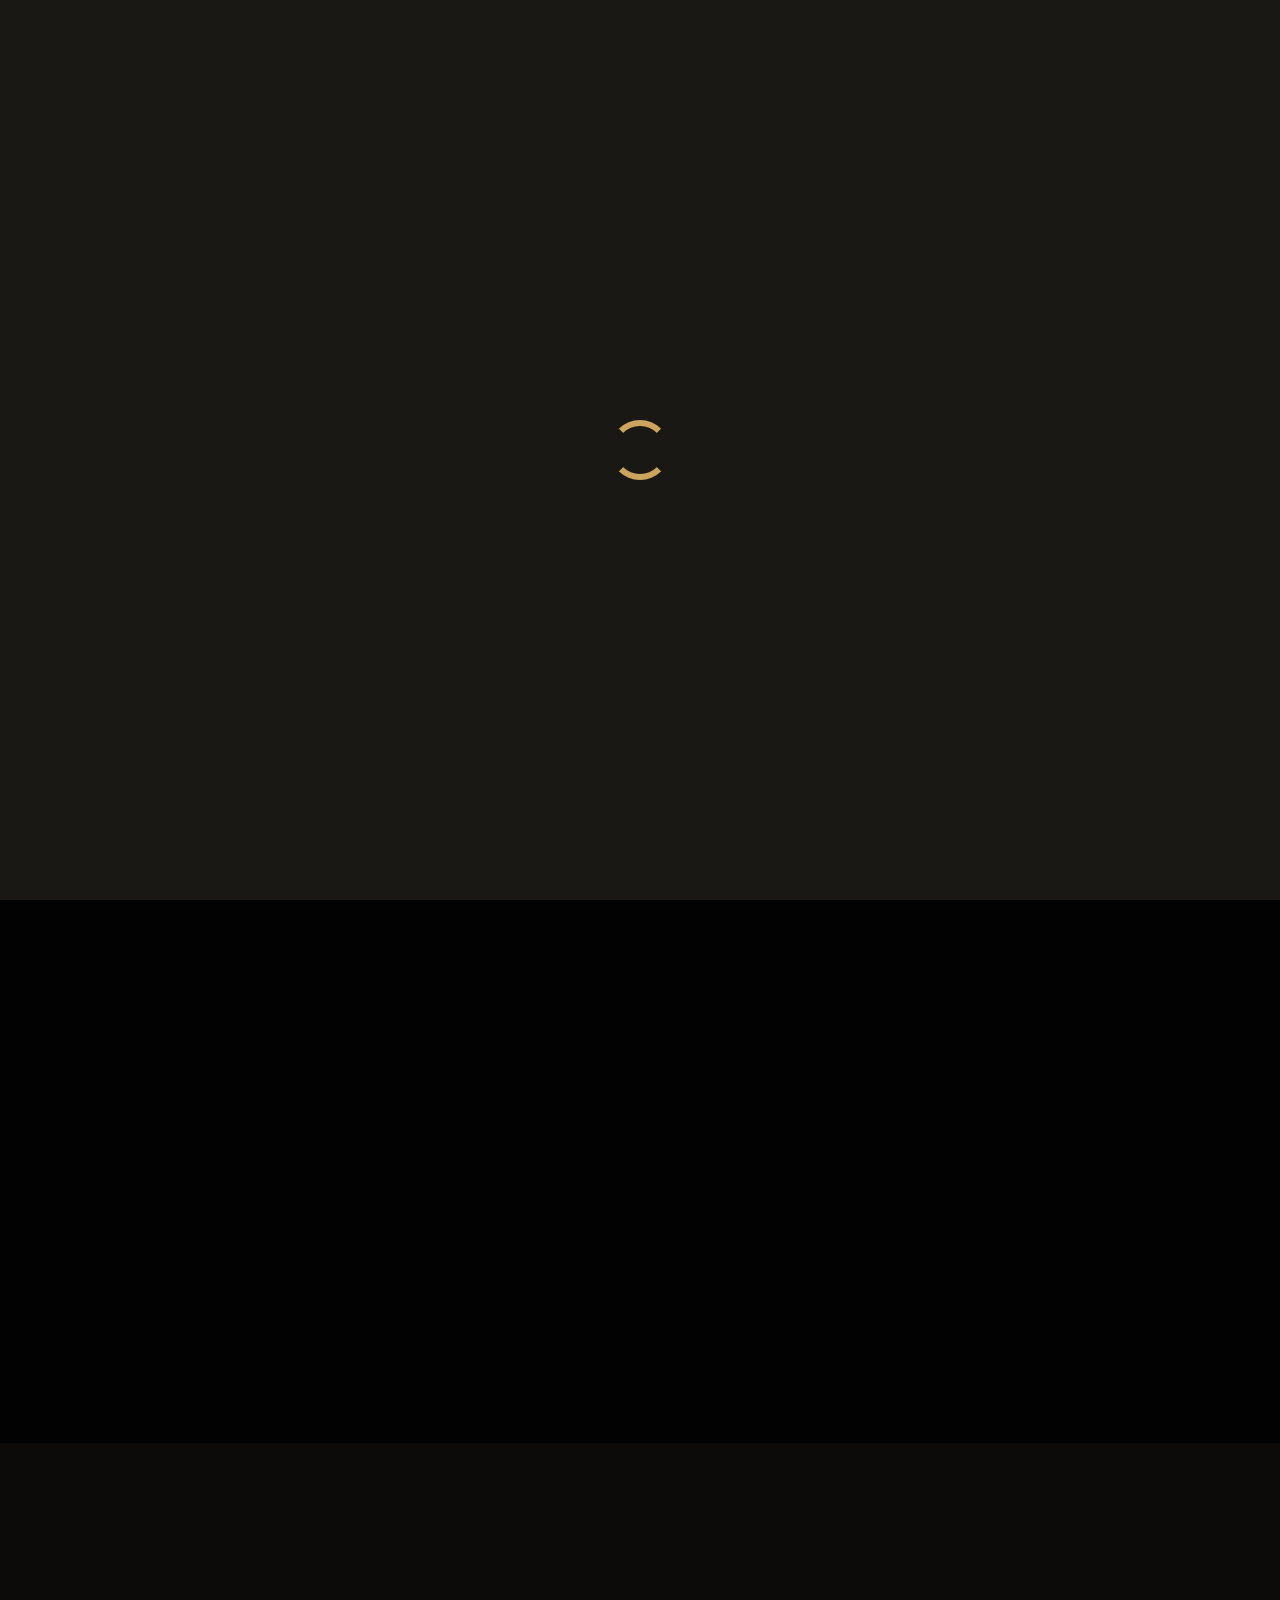
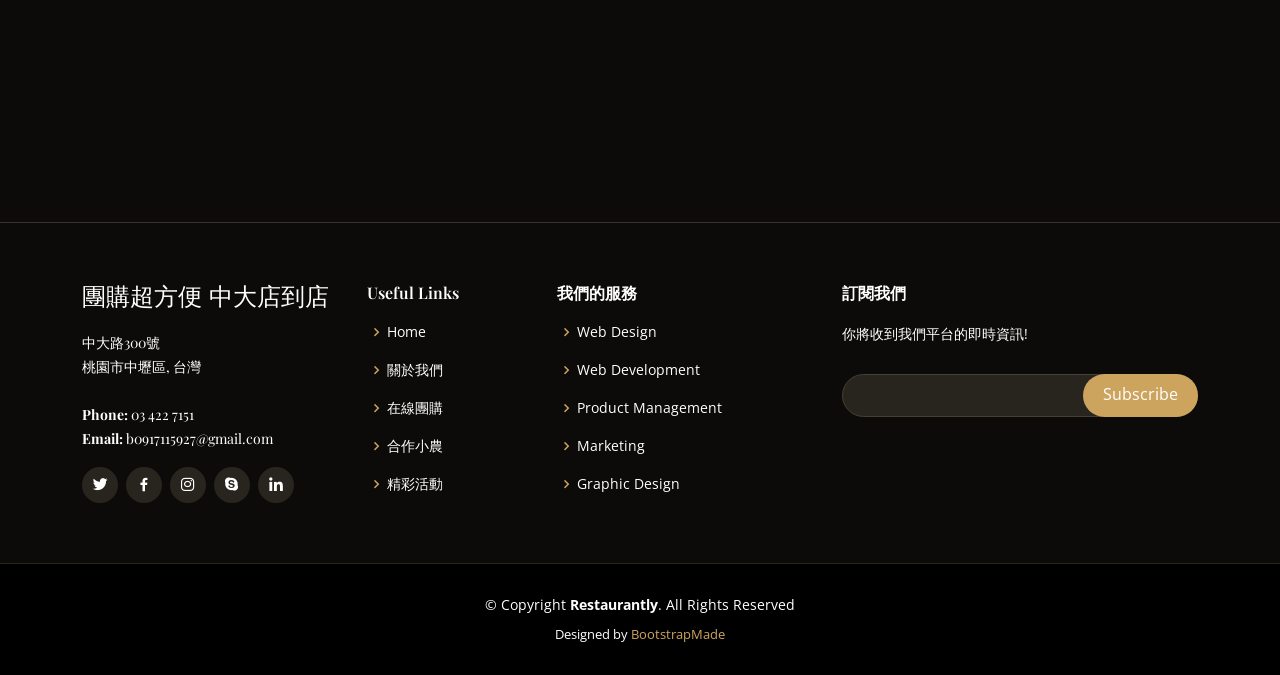
==== commit 3462ef02: "試試" ====
--- a/index.html
+++ b/index.html
@@ -17,13 +17,13 @@
   <link href="https://fonts.googleapis.com/css?family=Open+Sans:300,300i,400,400i,600,600i,700,700i|Playfair+Display:ital,wght@0,400;0,500;0,600;0,700;1,400;1,500;1,600;1,700|Poppins:300,300i,400,400i,500,500i,600,600i,700,700i" rel="stylesheet">
 
   <!-- Vendor CSS Files -->
-  <link href="vendor/animate.css/animate.min.css" rel="stylesheet">
-  <link href="vendor/aos/aos.css" rel="stylesheet">
-  <link href="vendor/bootstrap/css/bootstrap.min.css" rel="stylesheet">
-  <link href="vendor/bootstrap-icons/bootstrap-icons.css" rel="stylesheet">
-  <link href="vendor/boxicons/css/boxicons.min.css" rel="stylesheet">
-  <link href="vendor/glightbox/css/glightbox.min.css" rel="stylesheet">
-  <link href="vendor/swiper/swiper-bundle.min.css" rel="stylesheet">
+  <link href="Restaurantly/vendor/animate.css/animate.min.css" rel="stylesheet">
+  <link href="Restaurantly/vendor/aos/aos.css" rel="stylesheet">
+  <link href="Restaurantly/vendor/bootstrap/css/bootstrap.min.css" rel="stylesheet">
+  <link href="Restaurantly/vendor/bootstrap-icons/bootstrap-icons.css" rel="stylesheet">
+  <link href="Restaurantly/vendor/boxicons/css/boxicons.min.css" rel="stylesheet">
+  <link href="Restaurantly/vendor/glightbox/css/glightbox.min.css" rel="stylesheet">
+  <link href="Restaurantly/vendor/swiper/swiper-bundle.min.css" rel="stylesheet">
 
   <!-- Template Main CSS File -->
   <link href="style.css" rel="stylesheet">
@@ -903,3 +903,4 @@
 </html>
 
 
+
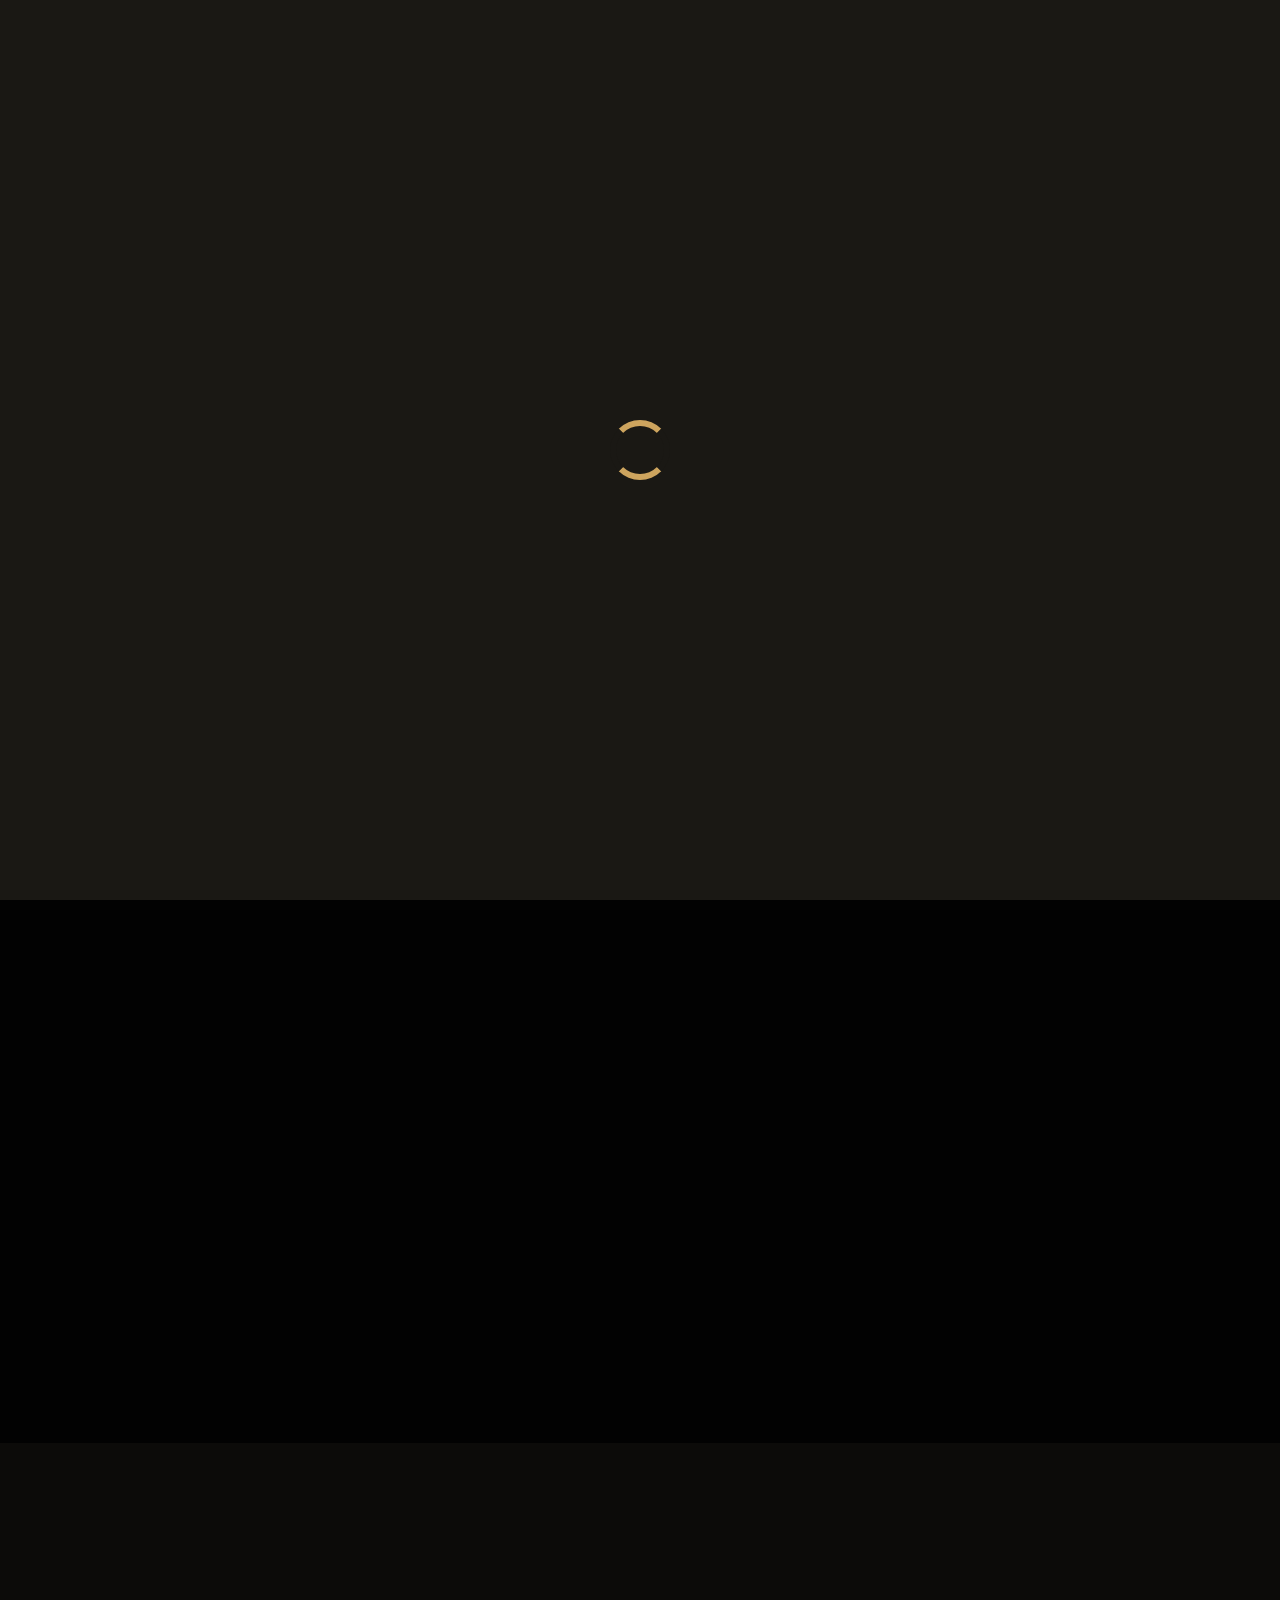
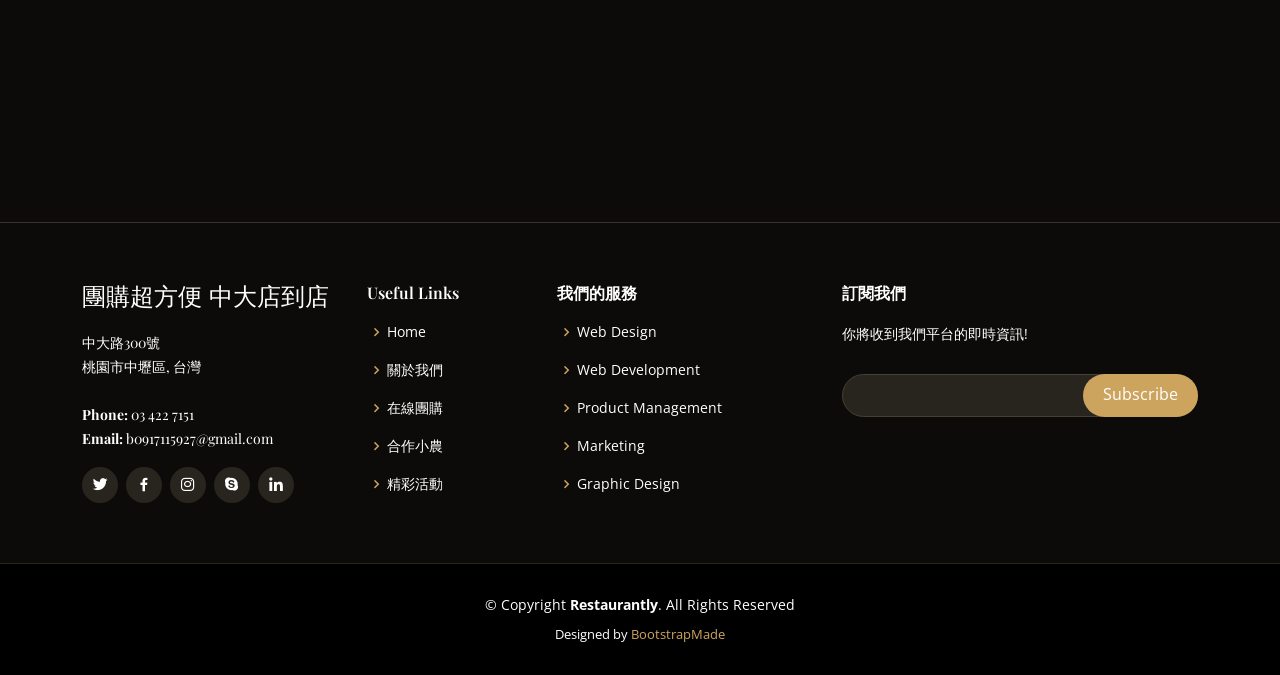
==== commit b5885de2: "試試" ====
--- a/index.html
+++ b/index.html
@@ -10,8 +10,8 @@
   <meta content="" name="keywords">
 
   <!-- Favicons -->
-  <link href="img/favicon.png" rel="icon">
-  <link href="img/apple-touch-icon.png" rel="apple-touch-icon">
+  <link href="Restaurantly/img/favicon.png" rel="icon">
+  <link href="Restaurantly/img/apple-touch-icon.png" rel="apple-touch-icon">
 
   <!-- Google Fonts -->
   <link href="https://fonts.googleapis.com/css?family=Open+Sans:300,300i,400,400i,600,600i,700,700i|Playfair+Display:ital,wght@0,400;0,500;0,600;0,700;1,400;1,500;1,600;1,700|Poppins:300,300i,400,400i,500,500i,600,600i,700,700i" rel="stylesheet">
@@ -904,3 +904,4 @@
 
 
 
+
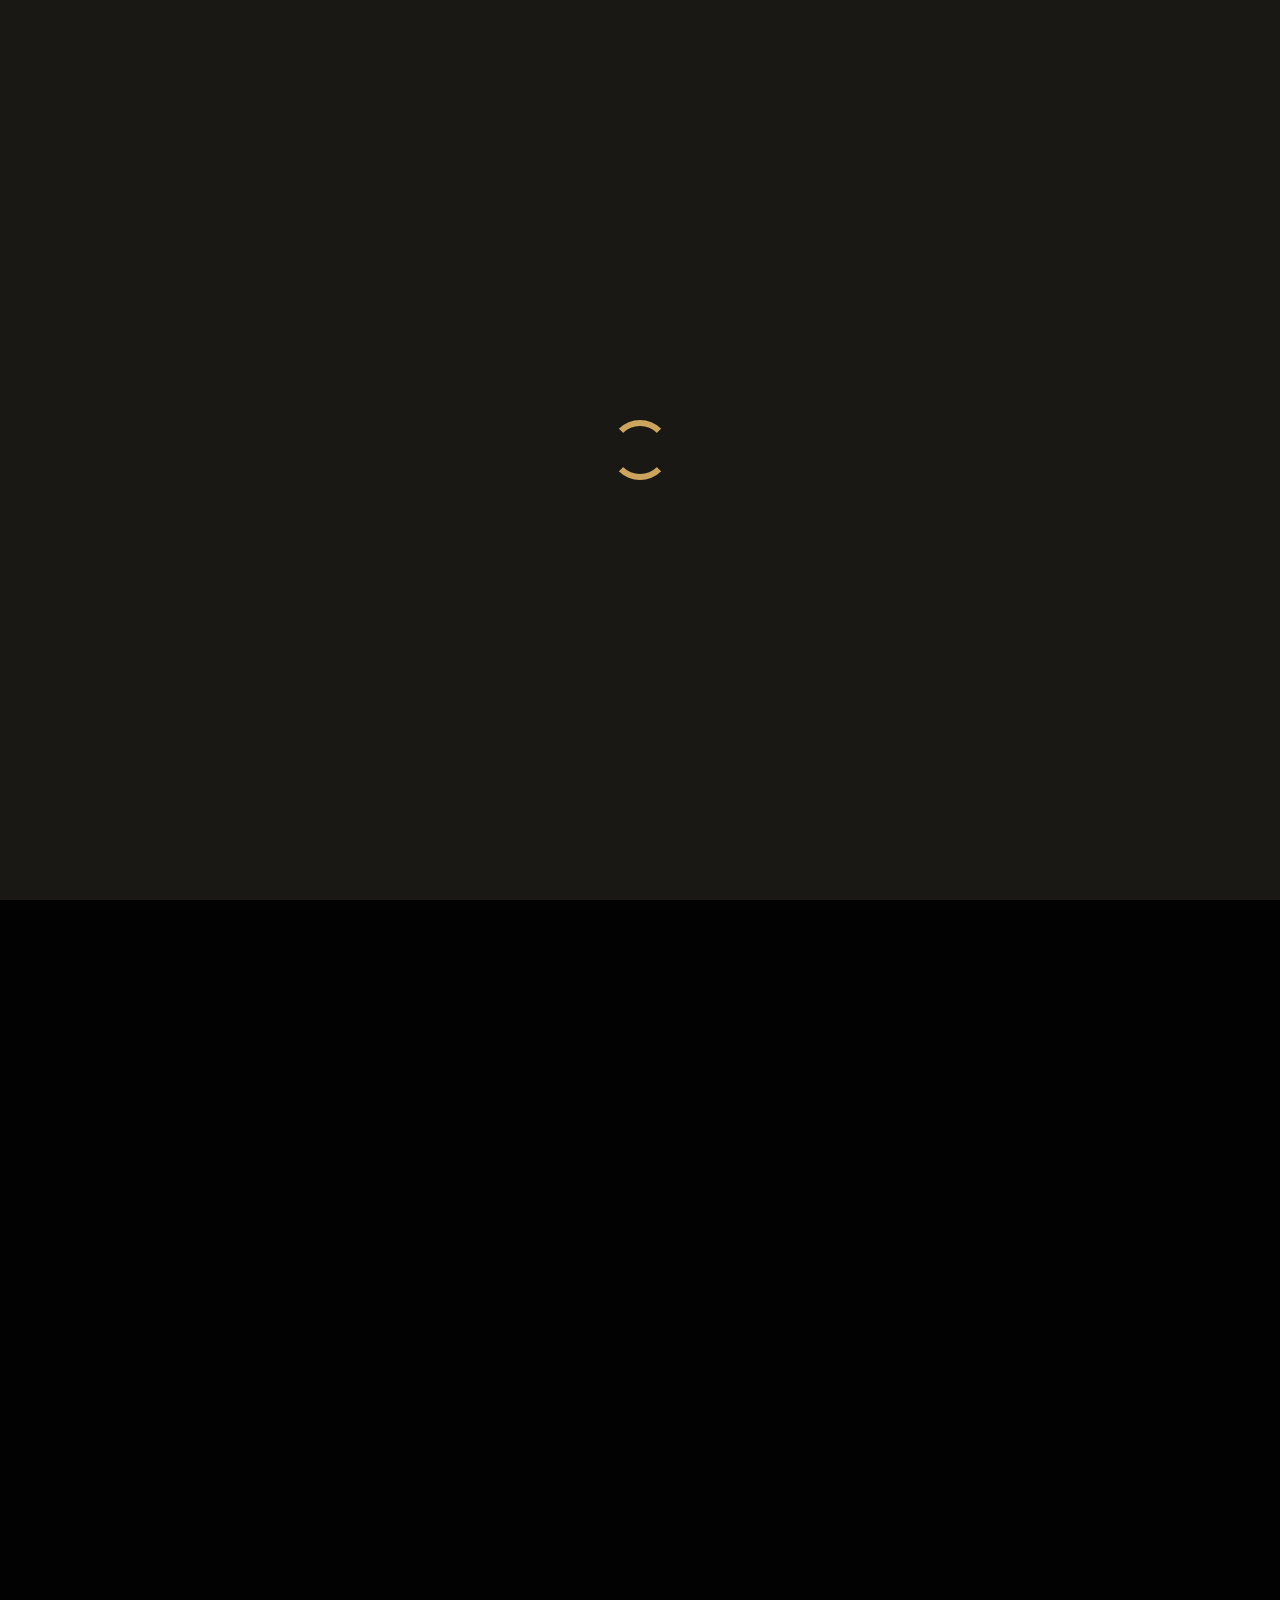
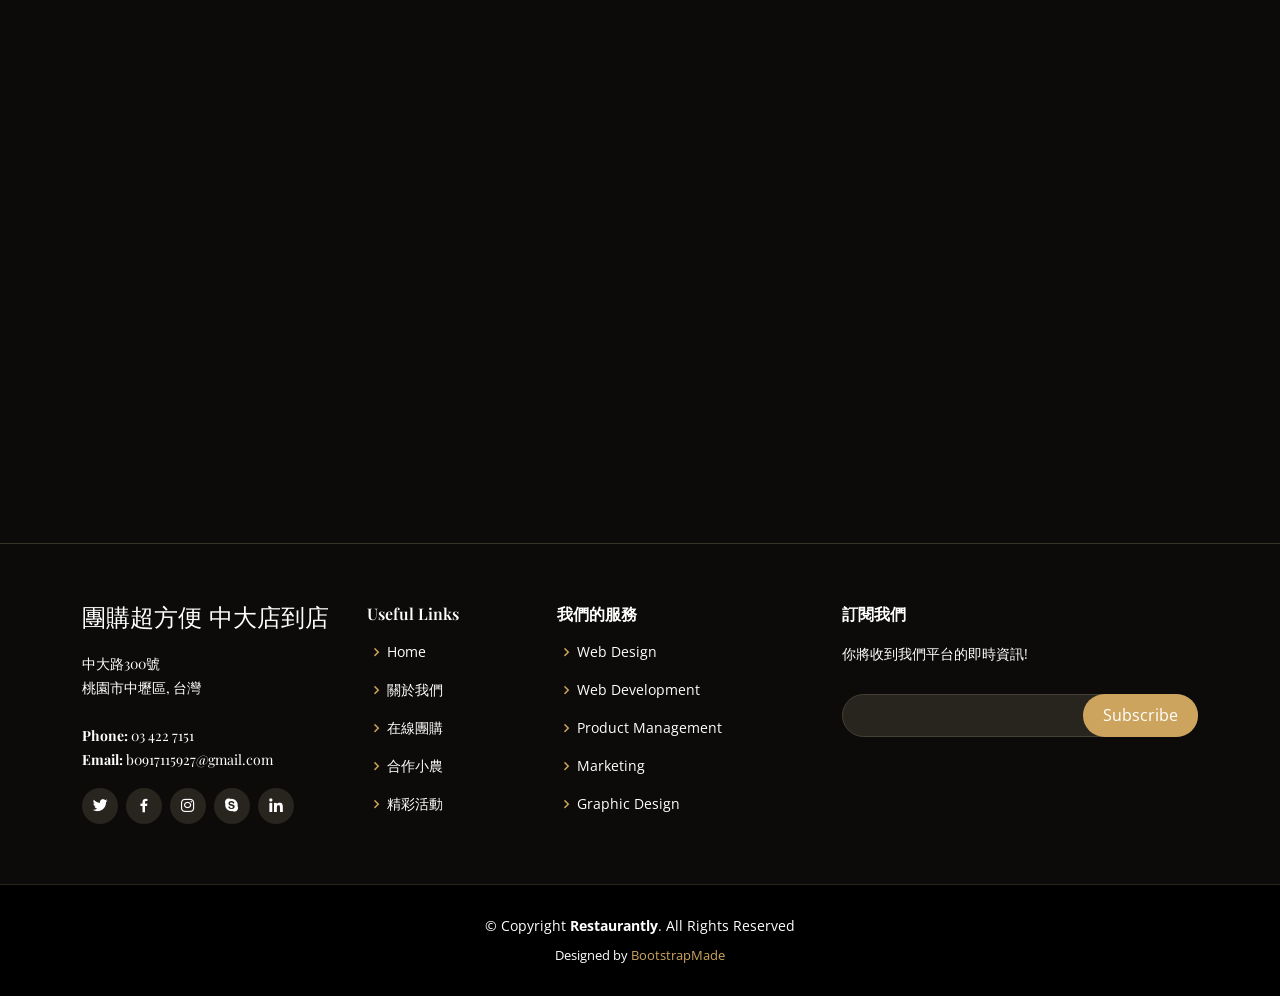
==== commit bba59f10: "試試" ====
--- a/index.html
+++ b/index.html
@@ -105,8 +105,8 @@
 
     <div class="row">
       <div class="col-lg-6 order-1 order-lg-2" data-aos="zoom-in" data-aos-delay="100">
-        <div class="about-img">
-          <img src="圖片區/article-5bf697dbf0856.jpg" alt="">
+        <div class="Restaurantly/about-img">
+          <img src="Restaurantly/圖片區/article-5bf697dbf0856.jpg" alt="">
         </div>
       </div>
       <div class="col-lg-6 pt-4 pt-lg-0 order-2 order-lg-1 content">
@@ -191,7 +191,7 @@
             <div class="row menu-container" data-aos="fade-up" data-aos-delay="200">
 
                 <div class="col-lg-6 menu-item filter-starters">
-                    <img src="圖片區/20150108085857943.jpg" class="menu-img" alt="">
+                    <img src="Restaurantly/圖片區/20150108085857943.jpg" class="menu-img" alt="">
                     <div class="menu-content">
                         <button class="accordion-button" type="button" data-bs-toggle="collapse" data-bs-target="#onionInfo" aria-expanded="false" aria-controls="onionInfo">洋蔥</button>
                         <span>NT$10/顆</span>
@@ -225,7 +225,7 @@
                 </div>
 
                 <div class="col-lg-6 menu-item filter-specialty">
-                  <img src="圖片區/17434556039198.avif" class="menu-img" alt="">
+                  <img src="Restaurantly/圖片區/17434556039198.avif" class="menu-img" alt="">
                   <div class="menu-content">
                       <button class="accordion-button" type="button" data-bs-toggle="collapse" data-bs-target="#watsonsInfo" aria-expanded="false" aria-controls="watsonsInfo">屈臣氏</button>
                       <span>滿千送百</span>
@@ -258,7 +258,7 @@
                   </div>
               </div>
               <div class="col-lg-6 menu-item filter-starters">
-                <img src="圖片區/original.png" class="menu-img" alt="">
+                <img src="Restaurantly/圖片區/original.png" class="menu-img" alt="">
                 <div class="menu-content">
                     <button class="accordion-button" type="button" data-bs-toggle="collapse" data-bs-target="#flourInfo" aria-expanded="false" aria-controls="flourInfo">麵粉</button>
                     <span>NT$50/1000克</span>
@@ -291,7 +291,7 @@
                 </div>
               </div>
              <div class="col-lg-6 menu-item filter-salads">
-              <img src="圖片區/84692406304798.avif" class="menu-img" alt="">
+              <img src="Restaurantly/圖片區/84692406304798.avif" class="menu-img" alt="">
               <div class="menu-content">
                   <button class="accordion-button" type="button" data-bs-toggle="collapse" data-bs-target="#warmPacksInfo" aria-expanded="false" aria-controls="warmPacksInfo">暖暖包</button>
                   <span>NT$13/個</span>
@@ -905,3 +905,4 @@
 
 
 
+
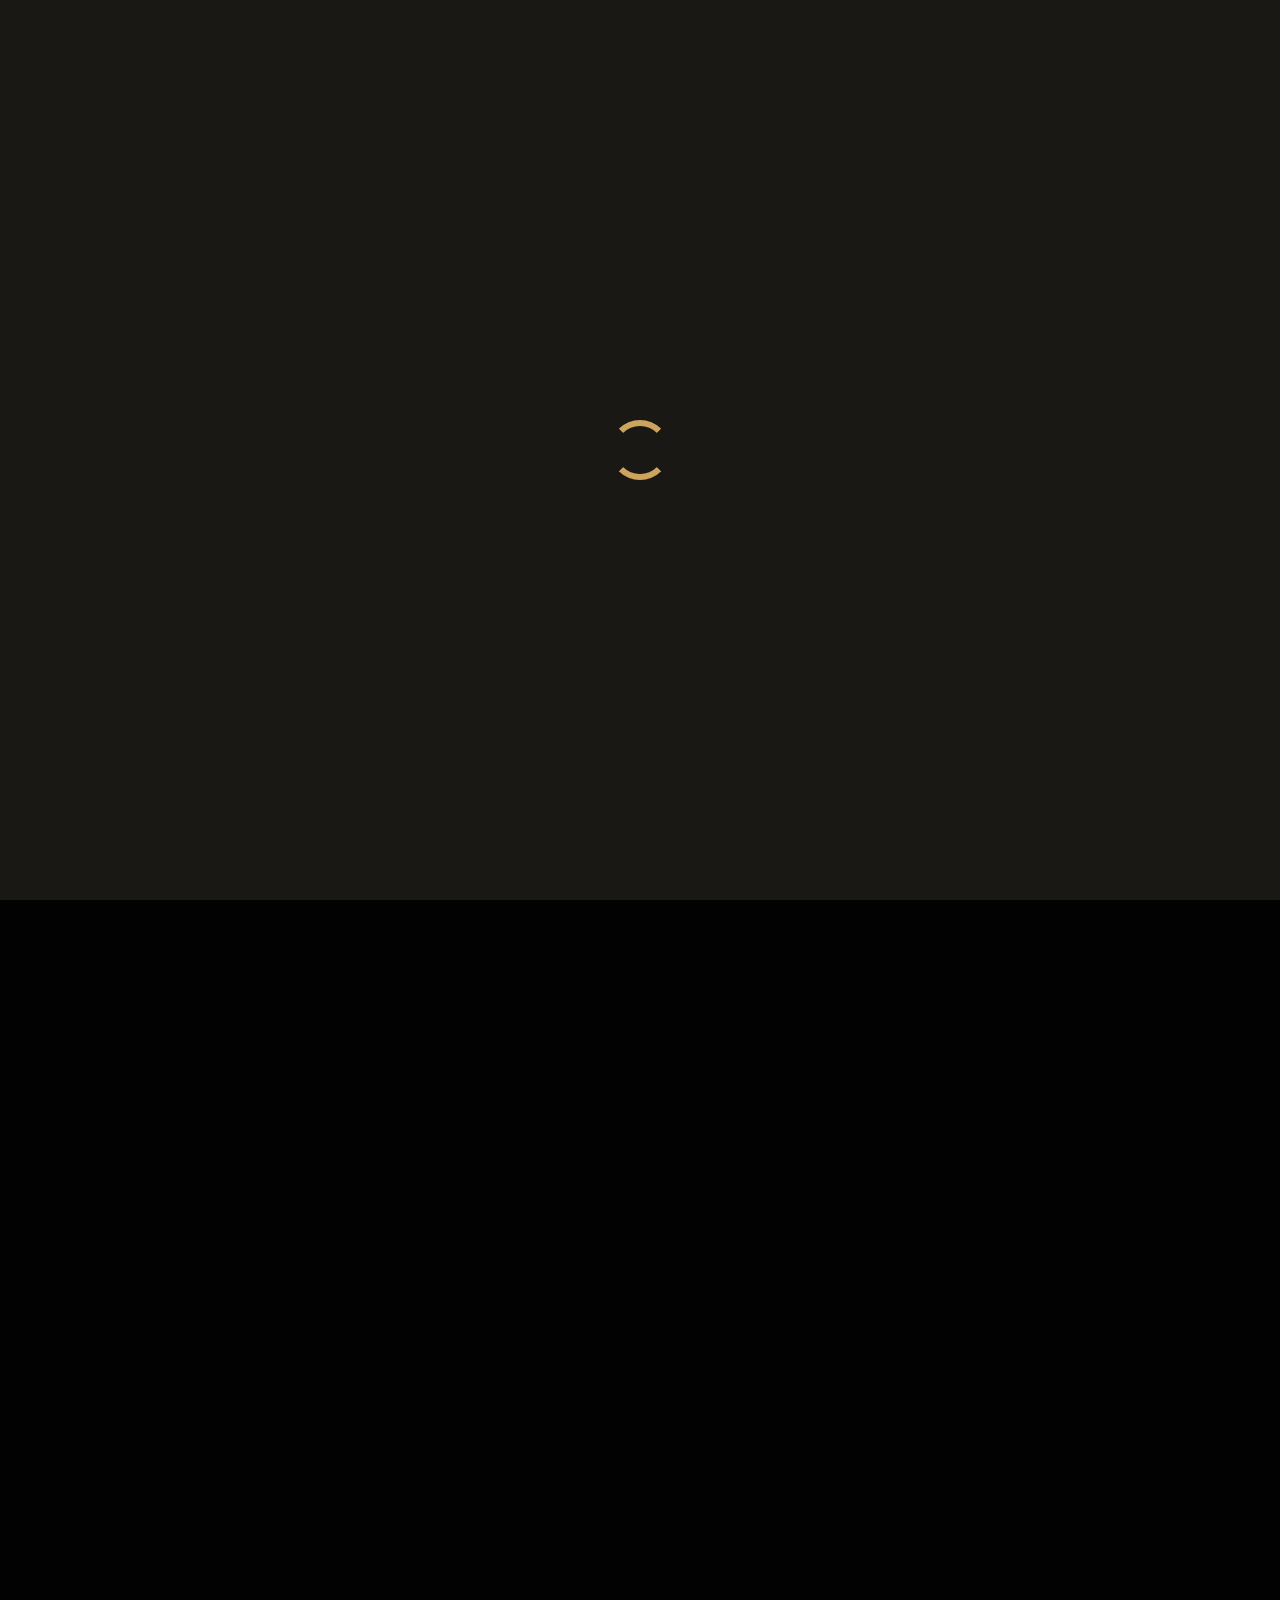
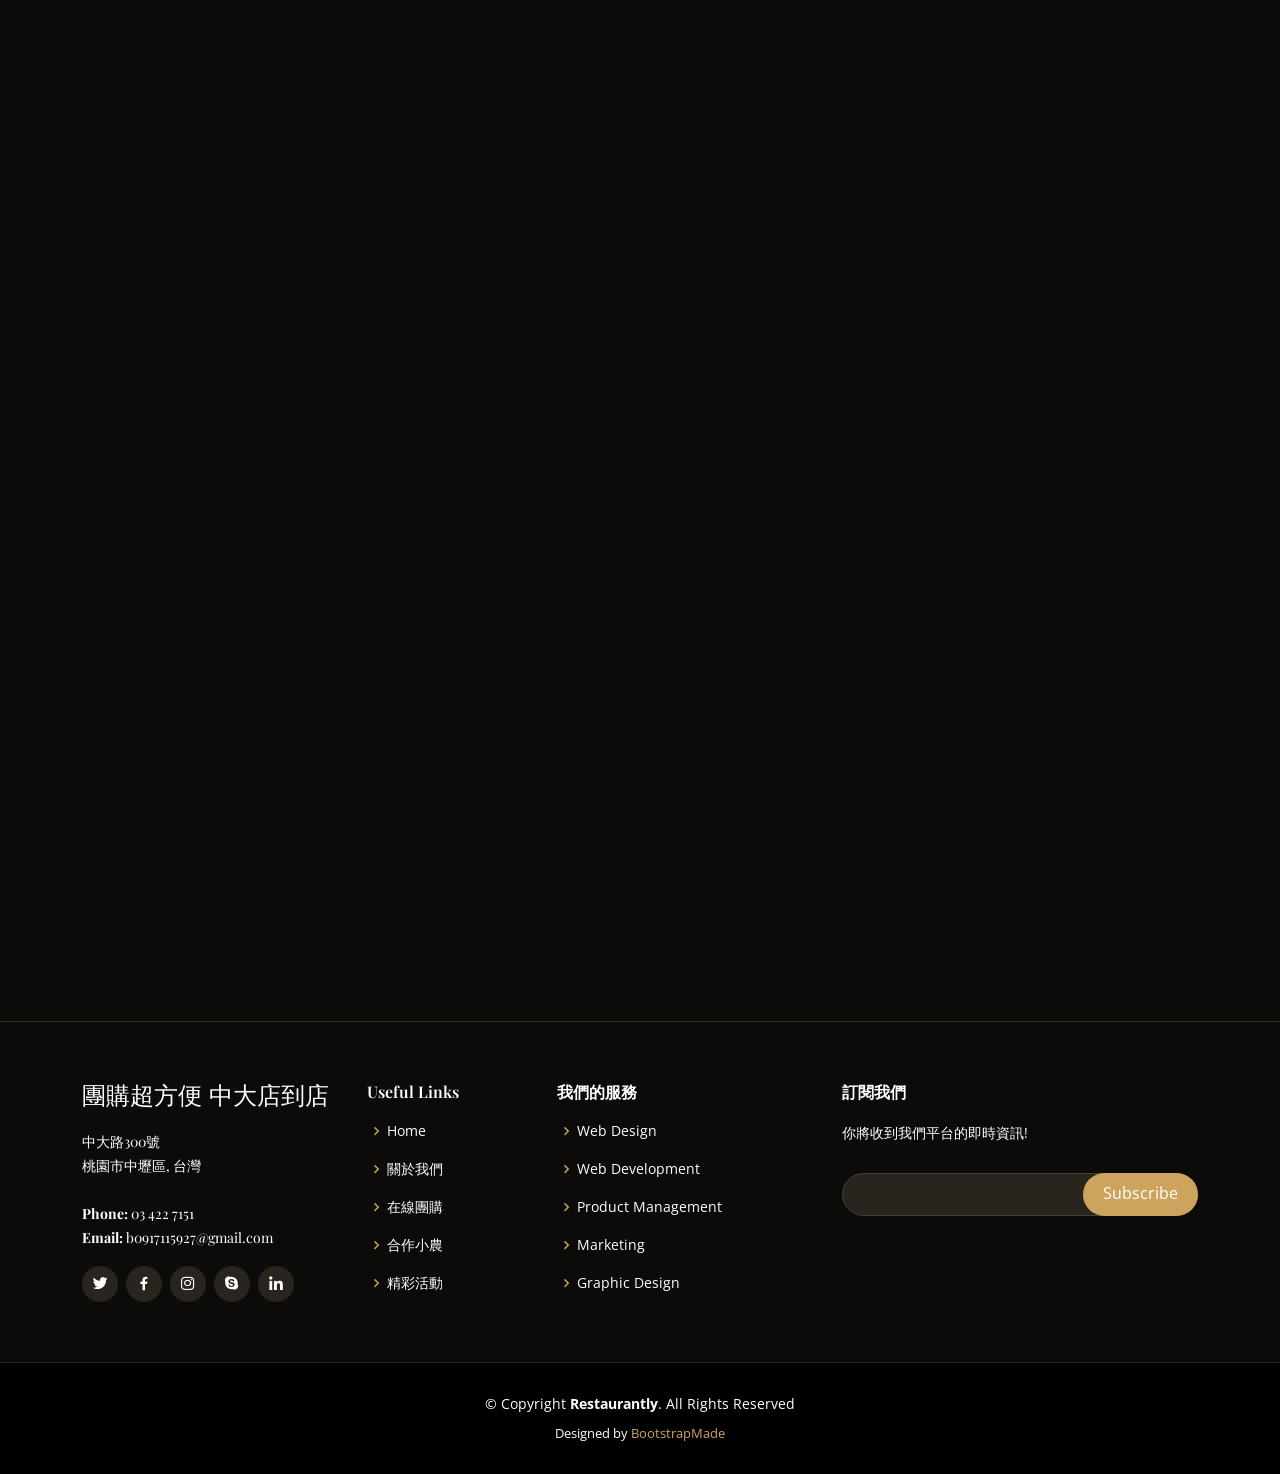
==== commit 31cacb7f: "第一版" ====
--- a/index.html
+++ b/index.html
@@ -373,7 +373,7 @@
                       吃得到的，而不是高價的精品。</p>
                   </div>
                   <div class="col-lg-4 text-center order-1 order-lg-2">
-                    <img src="圖片區/EmbeddedImage.jpg" alt="" class="img-fluid">
+                    <img src="Restaurantly/圖片區/EmbeddedImage.jpg" alt="" class="img-fluid">
                   </div>
                 </div>
               </div>
@@ -385,7 +385,7 @@
                     <p>「直接跟農夫買」是一個於2010年於台灣發起的社群組織，2014年成為社會企業。我們希望透過帶領更多人認識友善農耕農夫，重組關係疏離的都市與鄉村，找回環境生態、生產者、消費者的友情。不只是交易、更重視交流，因為『真正徹底的環境飲食革命，不只在於生產者、也不只在於消費者，而是雙方一起牽手革命』。我們也努力為農產業找到適合新世代、新腦袋的位子，讓老化萎縮的農產業，找到陽光希望的未來。</p>
                   </div>
                   <div class="col-lg-4 text-center order-1 order-lg-2">
-                    <img src="圖片區/footer_logo.png" alt="" class="img-fluid">
+                    <img src="Restaurantly/圖片區/footer_logo.png" alt="" class="img-fluid">
                   </div>
                 </div>
               </div>
@@ -400,7 +400,7 @@
                     </p>
                   </div>
                   <div class="col-lg-4 text-center order-1 order-lg-2">
-                    <img src="圖片區/nm8s4f4fd1yib3c90dxytk7qe5wntk5a.jpeg"alt="" class="img-fluid">
+                    <img src="Restaurantly/圖片區/nm8s4f4fd1yib3c90dxytk7qe5wntk5a.jpeg"alt="" class="img-fluid">
                   </div>
                 </div>
               </div>
@@ -428,7 +428,7 @@
             <div class="swiper-slide">
               <div class="row event-item">
                 <div class="col-lg-6">
-                  <img src="圖片區/20190929_今秋_今秋閉幕式_GH4_192_1-strd_S_wlogo.webp" class="img-fluid" alt="">
+                  <img src="Restaurantly/圖片區/20190929_今秋_今秋閉幕式_GH4_192_1-strd_S_wlogo.webp" class="img-fluid" alt="">
                 </div>
                 <div class="col-lg-6 pt-4 pt-lg-0 content">
                   <h3>秋韻交換市集</h3>
@@ -452,7 +452,7 @@
             <div class="swiper-slide">
               <div class="row event-item">
                 <div class="col-lg-6">
-                  <img src="圖片區/article-5bf697dbf0856.jpg" class="img-fluid" alt="">
+                  <img src="Restaurantly/圖片區/article-5bf697dbf0856.jpg" class="img-fluid" alt="">
                 </div>
                 <div class="col-lg-6 pt-4 pt-lg-0 content">
                   <h3>月光下的松榕夜</h3>
@@ -476,7 +476,7 @@
             <div class="swiper-slide">
               <div class="row event-item">
                 <div class="col-lg-6">
-                  <img src="圖片區/20210523002052.jpg" class="img-fluid" alt="">
+                  <img src="Restaurantly/圖片區/20210523002052.jpg" class="img-fluid" alt="">
                 </div>
                 <div class="col-lg-6 pt-4 pt-lg-0 content">
                   <h3>心誓榕松曲</h3>
@@ -576,7 +576,7 @@
                   身為一名研究生，我的時間非常寶貴，但購物卻成了我生活中的一大煩惱。校園商場的選擇有限，而外出購物又需花費不少時間。最近，我找到了一個解決方法！一個網站平台讓我能夠與其他同學一起團購，不僅能夠省去時間，還能享受到更優惠的價格。這讓我感到非常開心，終於可以在忙碌的研究生活中，輕鬆解決購物的難題！
                   <i class="bx bxs-quote-alt-right quote-icon-right"></i>
                 </p>
-                <img src="圖片區/碩士哥.jpg" class="testimonial-img" alt="">
+                <img src="Restaurantly/圖片區/碩士哥.jpg" class="testimonial-img" alt="">
                 <h3>林志明</h3>
                 <h4>中央大學資管系研究生</h4>
               </div>
@@ -589,7 +589,7 @@
                   作為一名學生會成員，我時刻關心著如何提升同學們的生活品質。購物困擾一直是我們學生的煩惱之一，但現在，我們有了一個新的解決方案！透過這個網站平台，我們可以輕鬆發起團購活動，讓同學們享受到更優惠的價格，同時也能促進同學之間的交流與互助。這個購物新模式不僅為我們的校園生活注入了新的活力，也讓我們更加團結！
                   <i class="bx bxs-quote-alt-right quote-icon-right"></i>
                 </p>
-                <img src="圖片區/活動妹.jpg" class="testimonial-img" alt="">
+                <img src="Restaurantly/圖片區/活動妹.jpg" class="testimonial-img" alt="">
                 <h3>劉小雲</h3>
                 <h4>大四、學生會部長</h4>
               </div>
@@ -602,7 +602,7 @@
                   對於喜歡攝影的我來說，購買相關器材一直是我的必然需求。然而，校園商場提供的選擇有限，外出購物又耗時費力。但現在，有了這個新的網站平台，我可以輕鬆自由地選擇商家和商品，並與其他同學一起團購，享受到更優惠的價格。這個購物新體驗不僅讓我省去了前往市區購物的麻煩，還讓我能夠與志同道合的攝影愛好者交流分享，真是太棒了！
                   <i class="bx bxs-quote-alt-right quote-icon-right"></i>
                 </p>
-                <img src="圖片區/攝影妹.jpg" class="testimonial-img" alt="">
+                <img src="Restaurantly/圖片區/攝影妹.jpg" class="testimonial-img" alt="">
                 <h3>張小菁</h3>
                 <h4>一名喜歡攝影的大學生</h4>
               </div>
@@ -615,7 +615,7 @@
                   Navigating local shopping as an international student on campus is challenging. While the campus mall offers essentials, it's limited, and grocery trips are time-consuming and costly. Food delivery services like foodpanda and Uber Eats add extra fees, making discounts scarce. Recently, I found a solution: a new website for group buying. It lets students initiate or join group purchases, select vendors and products, and enjoy bulk discounts.
                   <i class="bx bxs-quote-alt-right quote-icon-right"></i>
                 </p>
-                <img src="圖片區/外國妹.jpg" class="testimonial-img" alt="">
+                <img src="Restaurantly/圖片區/外國妹.jpg" class="testimonial-img" alt="">
                 <h3>Maria Brandon</h3>
                 <h4>international student</h4>
               </div>
@@ -627,7 +627,7 @@
                   <i class="bx bxs-quote-alt-left quote-icon-left"></i>
                   作為一名對美食充滿熱情的學生，我經常需要新鮮食材來烹飪。然而，校園商場提供的選擇有限，外出購物又費時費力。但現在，有了這個新的網站平台，我不僅可以輕鬆選擇自己喜歡的商家和商品，還能夠與其他同學一起團購，享受到更優惠的價格。這個購物新體驗讓我感到非常興奮，終於可以在校園內輕鬆解決美食方面的需求！                  <i class="bx bxs-quote-alt-right quote-icon-right"></i>
                 </p>
-                <img src="圖片區/廚師哥.jpg" class="testimonial-img" alt="">
+                <img src="Restaurantly/圖片區/廚師哥.jpg" class="testimonial-img" alt="">
                 <h3>王曉明</h3>
                 <h4>對於美食有著極高的要求</h4>
               </div>
@@ -656,64 +656,64 @@
 
           <div class="col-lg-3 col-md-4">
             <div class="gallery-item">
-              <a href="圖片區/S__4079681.jpg" class="gallery-lightbox" data-gall="gallery-item">
-                <img src="圖片區/S__4079681.jpg" alt="" class="img-fluid">
+              <a href="Restaurantly/圖片區/S__4079681.jpg" class="gallery-lightbox" data-gall="gallery-item">
+                <img src="Restaurantly/圖片區/S__4079681.jpg" alt="" class="img-fluid">
               </a>
             </div>
           </div>
 
           <div class="col-lg-3 col-md-4">
             <div class="gallery-item">
-              <a href="圖片區/402p0_1_1_1646199921.jpg" class="gallery-lightbox" data-gall="gallery-item">
-                <img src="圖片區/402p0_1_1_1646199921.jpg" alt="" class="img-fluid">
+              <a href="Restaurantly/圖片區/402p0_1_1_1646199921.jpg" class="gallery-lightbox" data-gall="gallery-item">
+                <img src="Restaurantly/圖片區/402p0_1_1_1646199921.jpg" alt="" class="img-fluid">
               </a>
             </div>
           </div>
 
           <div class="col-lg-3 col-md-4">
             <div class="gallery-item">
-              <a href="圖片區/20210112055407.jpg" class="gallery-lightbox" data-gall="gallery-item">
-                <img src="圖片區/20210112055407.jpg" alt="" class="img-fluid">
+              <a href="Restaurantly/圖片區/20210112055407.jpg" class="gallery-lightbox" data-gall="gallery-item">
+                <img src="Restaurantly/圖片區/20210112055407.jpg" alt="" class="img-fluid">
               </a>
             </div>
           </div>
 
           <div class="col-lg-3 col-md-4">
             <div class="gallery-item">
-              <a href="圖片區/16942118567966.jpg" class="gallery-lightbox" data-gall="gallery-item">
-                <img src="圖片區/16942118567966.jpg" alt="" class="img-fluid">
+              <a href="Restaurantly/圖片區/16942118567966.jpg" class="gallery-lightbox" data-gall="gallery-item">
+                <img src="Restaurantly/圖片區/16942118567966.jpg" alt="" class="img-fluid">
               </a>
             </div>
           </div>
 
           <div class="col-lg-3 col-md-4">
             <div class="gallery-item">
-              <a href="img/gallery/gallery-5.jpg" class="gallery-lightbox" data-gall="gallery-item">
-                <img src="img/gallery/gallery-5.jpg" alt="" class="img-fluid">
+              <a href="Restaurantly/img/gallery/gallery-5.jpg" class="gallery-lightbox" data-gall="gallery-item">
+                <img src="Restaurantly/img/gallery/gallery-5.jpg" alt="" class="img-fluid">
               </a>
             </div>
           </div>
 
           <div class="col-lg-3 col-md-4">
             <div class="gallery-item">
-              <a href="圖片區/w360.jpg" class="gallery-lightbox" data-gall="gallery-item">
-                <img src="圖片區/w360.jpg" alt="" class="img-fluid">
+              <a href="Restaurantly/圖片區/w360.jpg" class="gallery-lightbox" data-gall="gallery-item">
+                <img src="Restaurantly/圖片區/w360.jpg" alt="" class="img-fluid">
               </a>
             </div>
           </div>
 
           <div class="col-lg-3 col-md-4">
             <div class="gallery-item">
-              <a href="圖片區/11757107_R2_m.jpg"class="gallery-lightbox" data-gall="gallery-item">
-                <img src="圖片區/11757107_R2_m.jpg" alt="" class="img-fluid">
+              <a href="Restaurantly/圖片區/11757107_R2_m.jpg"class="gallery-lightbox" data-gall="gallery-item">
+                <img src="Restaurantly/圖片區/11757107_R2_m.jpg" alt="" class="img-fluid">
               </a>
             </div>
           </div>
 
           <div class="col-lg-3 col-md-4">
             <div class="gallery-item">
-              <a href="圖片區/376a20f4ba20744251f6025c39fddc6a.jpg" class="gallery-lightbox" data-gall="gallery-item">
-                <img src="圖片區/376a20f4ba20744251f6025c39fddc6a.jpg" alt="" class="img-fluid">
+              <a href="Restaurantly/圖片區/376a20f4ba20744251f6025c39fddc6a.jpg" class="gallery-lightbox" data-gall="gallery-item">
+                <img src="Restaurantly/圖片區/376a20f4ba20744251f6025c39fddc6a.jpg" alt="" class="img-fluid">
               </a>
             </div>
           </div>
@@ -906,3 +906,4 @@
 
 
 
+
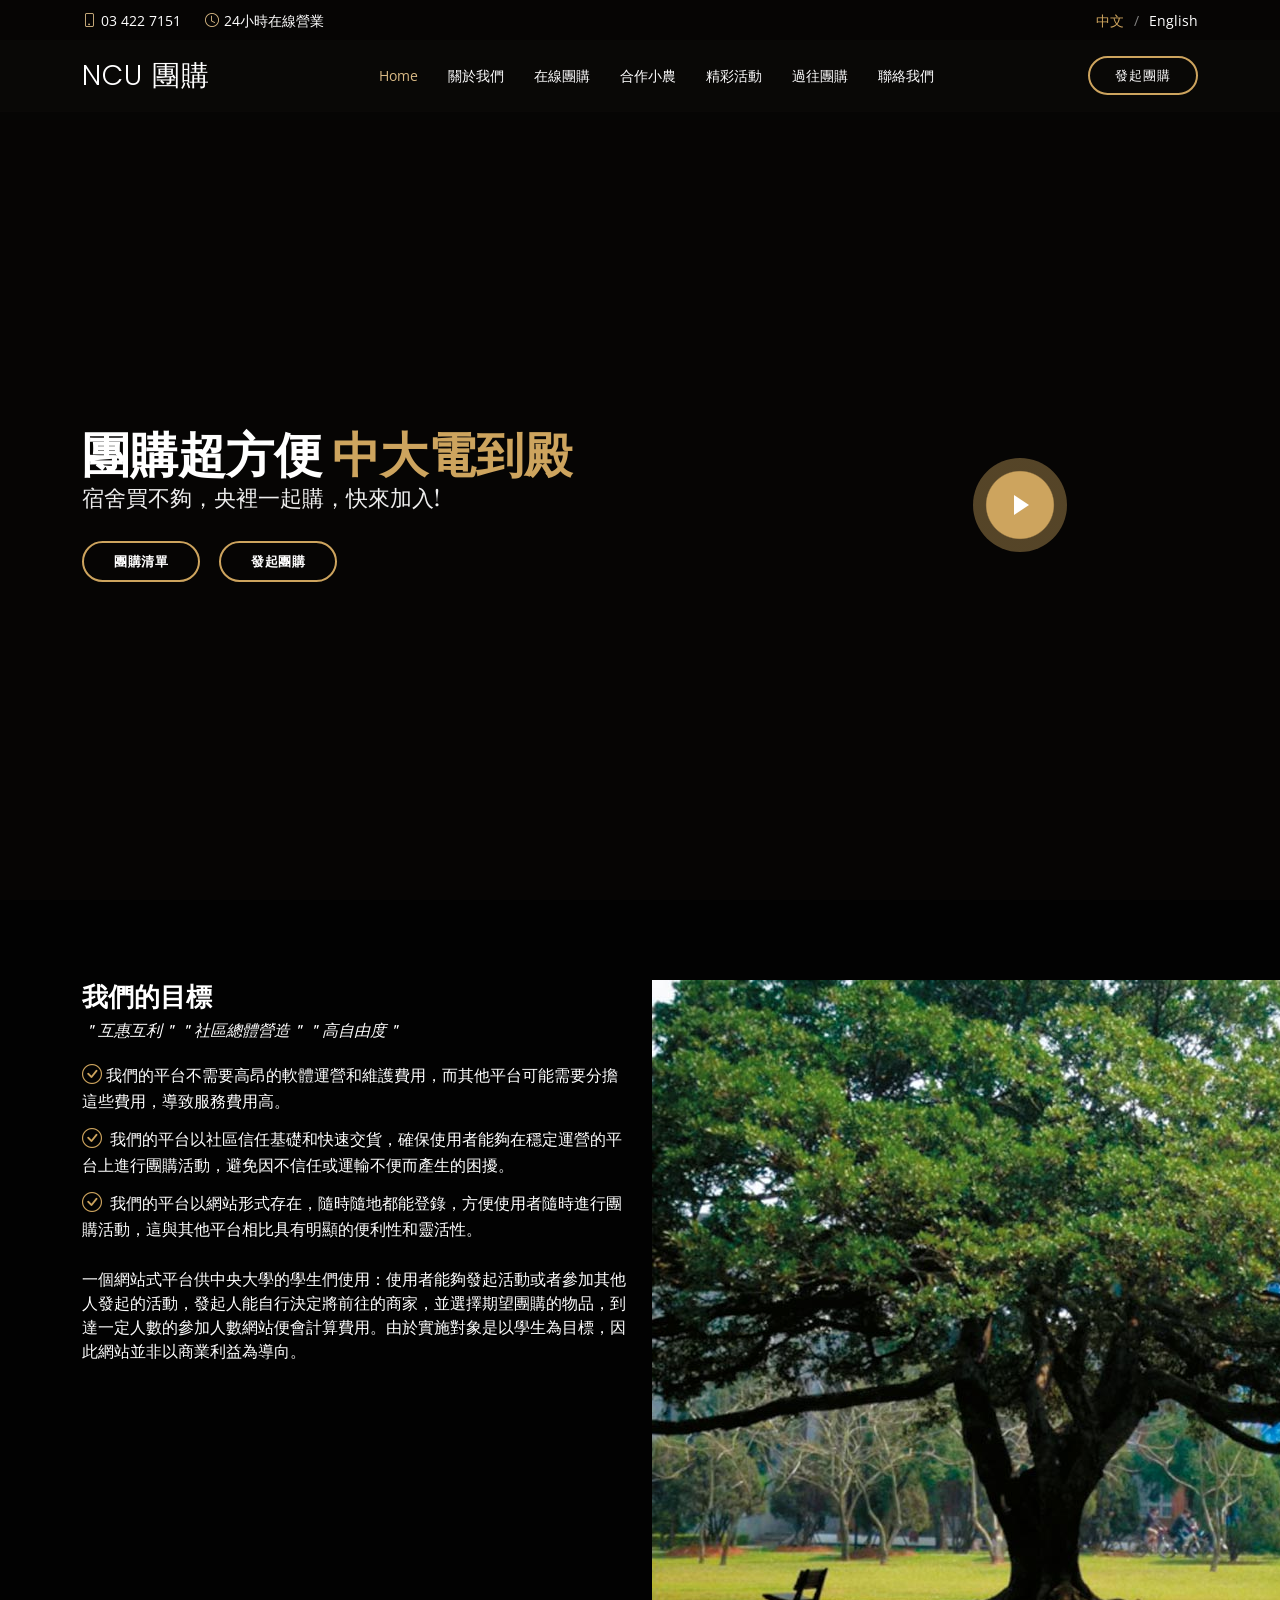
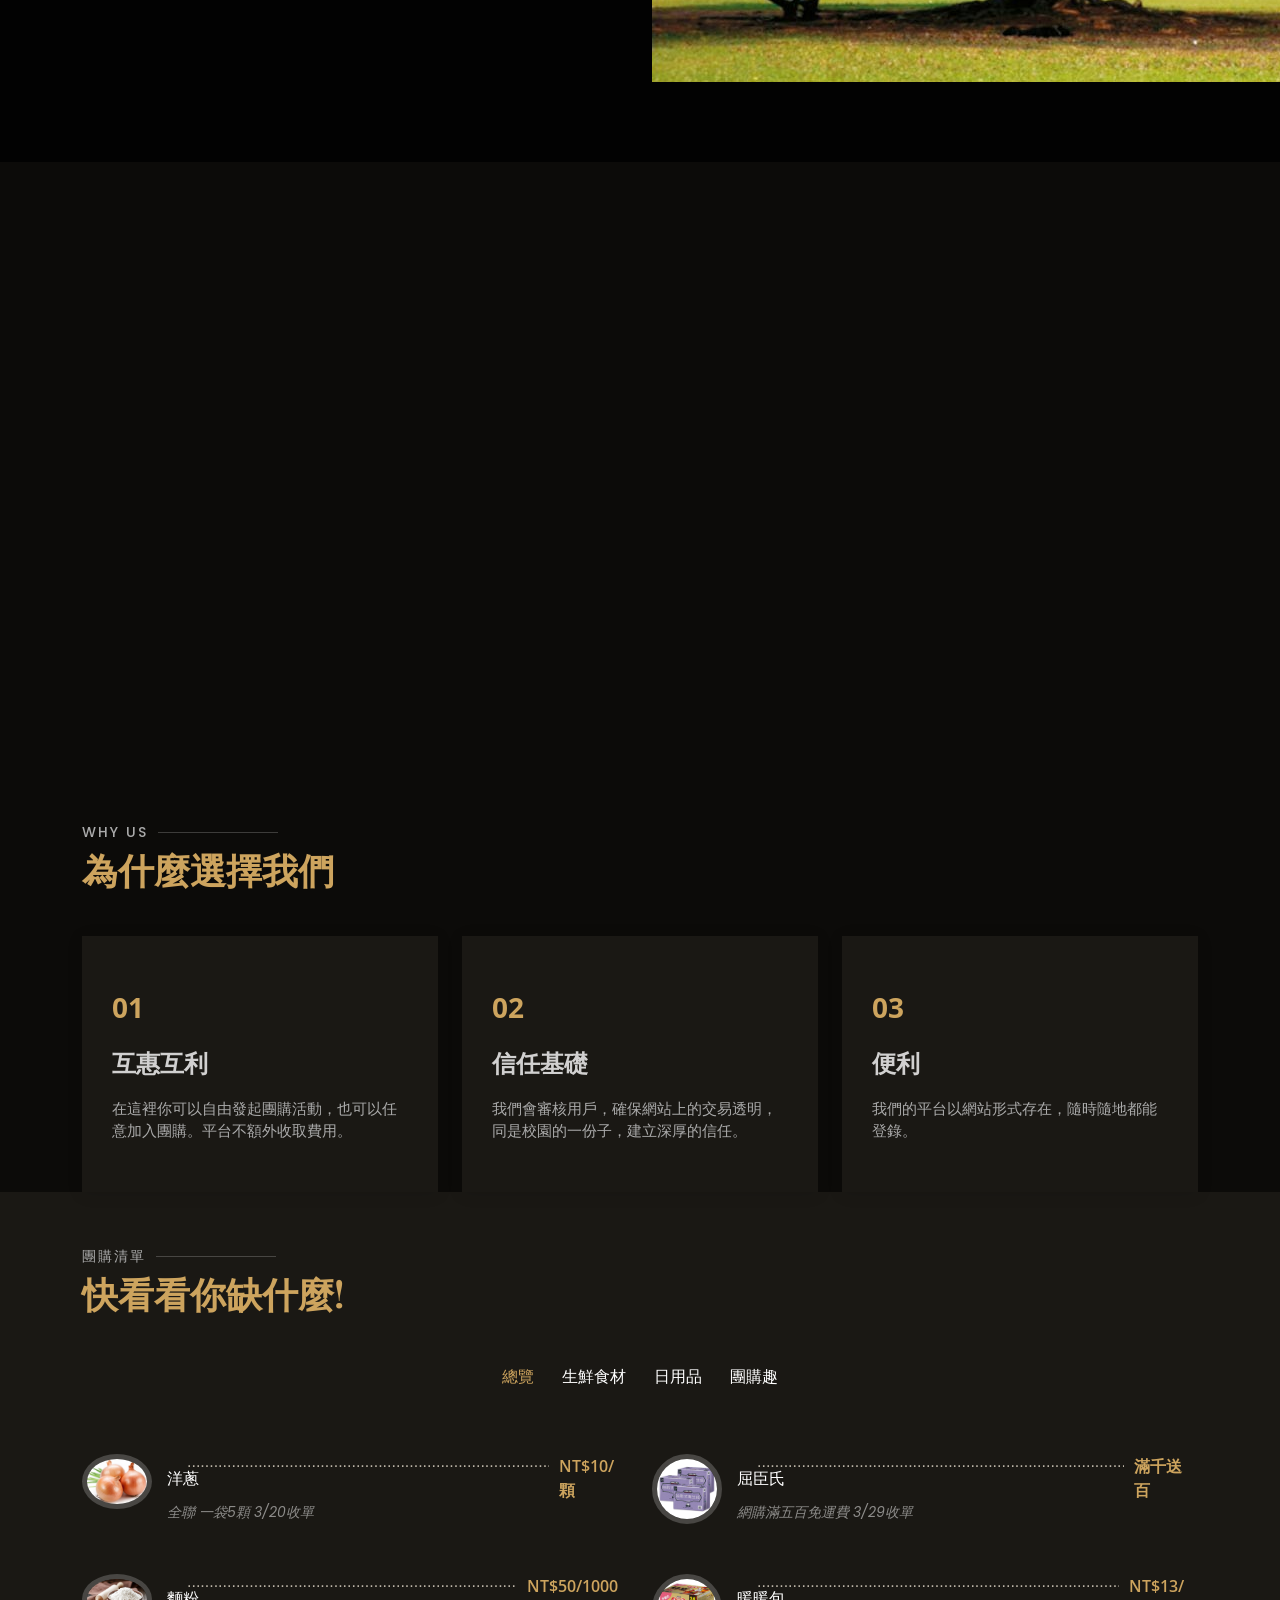
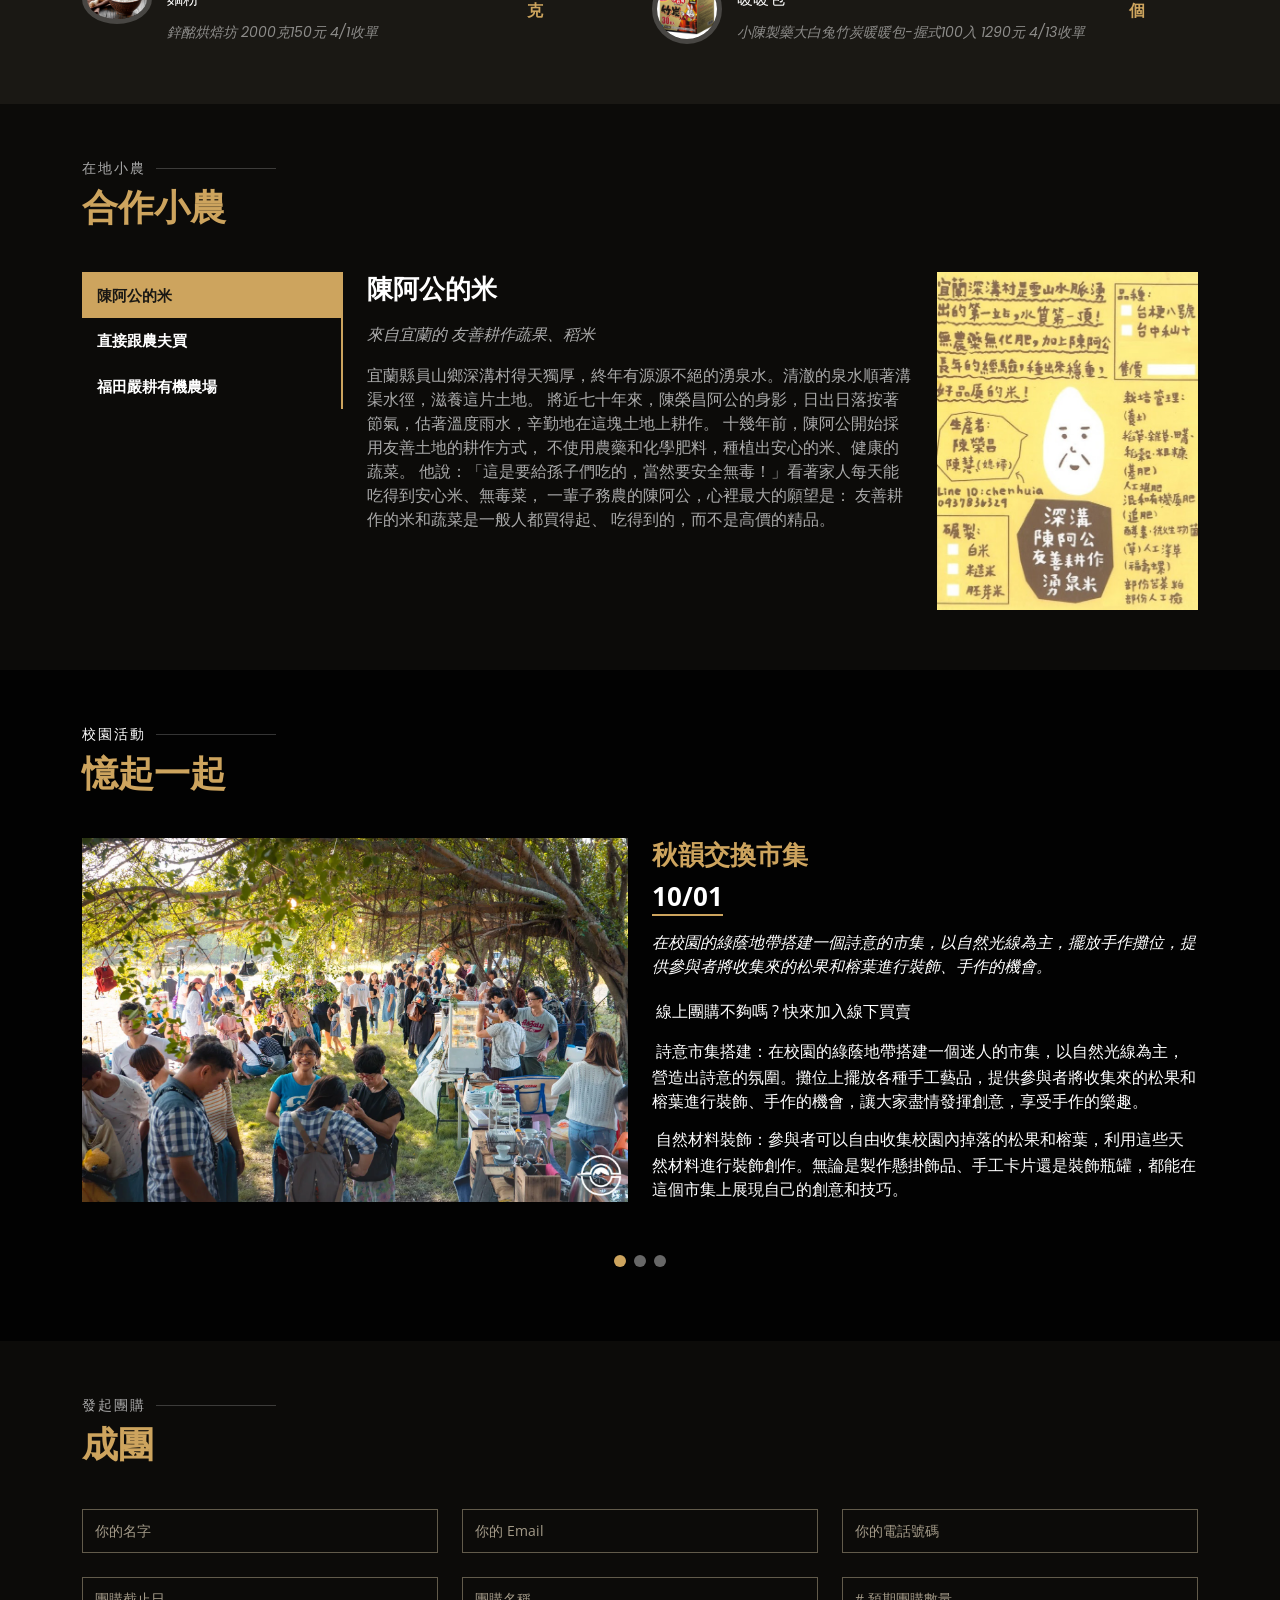
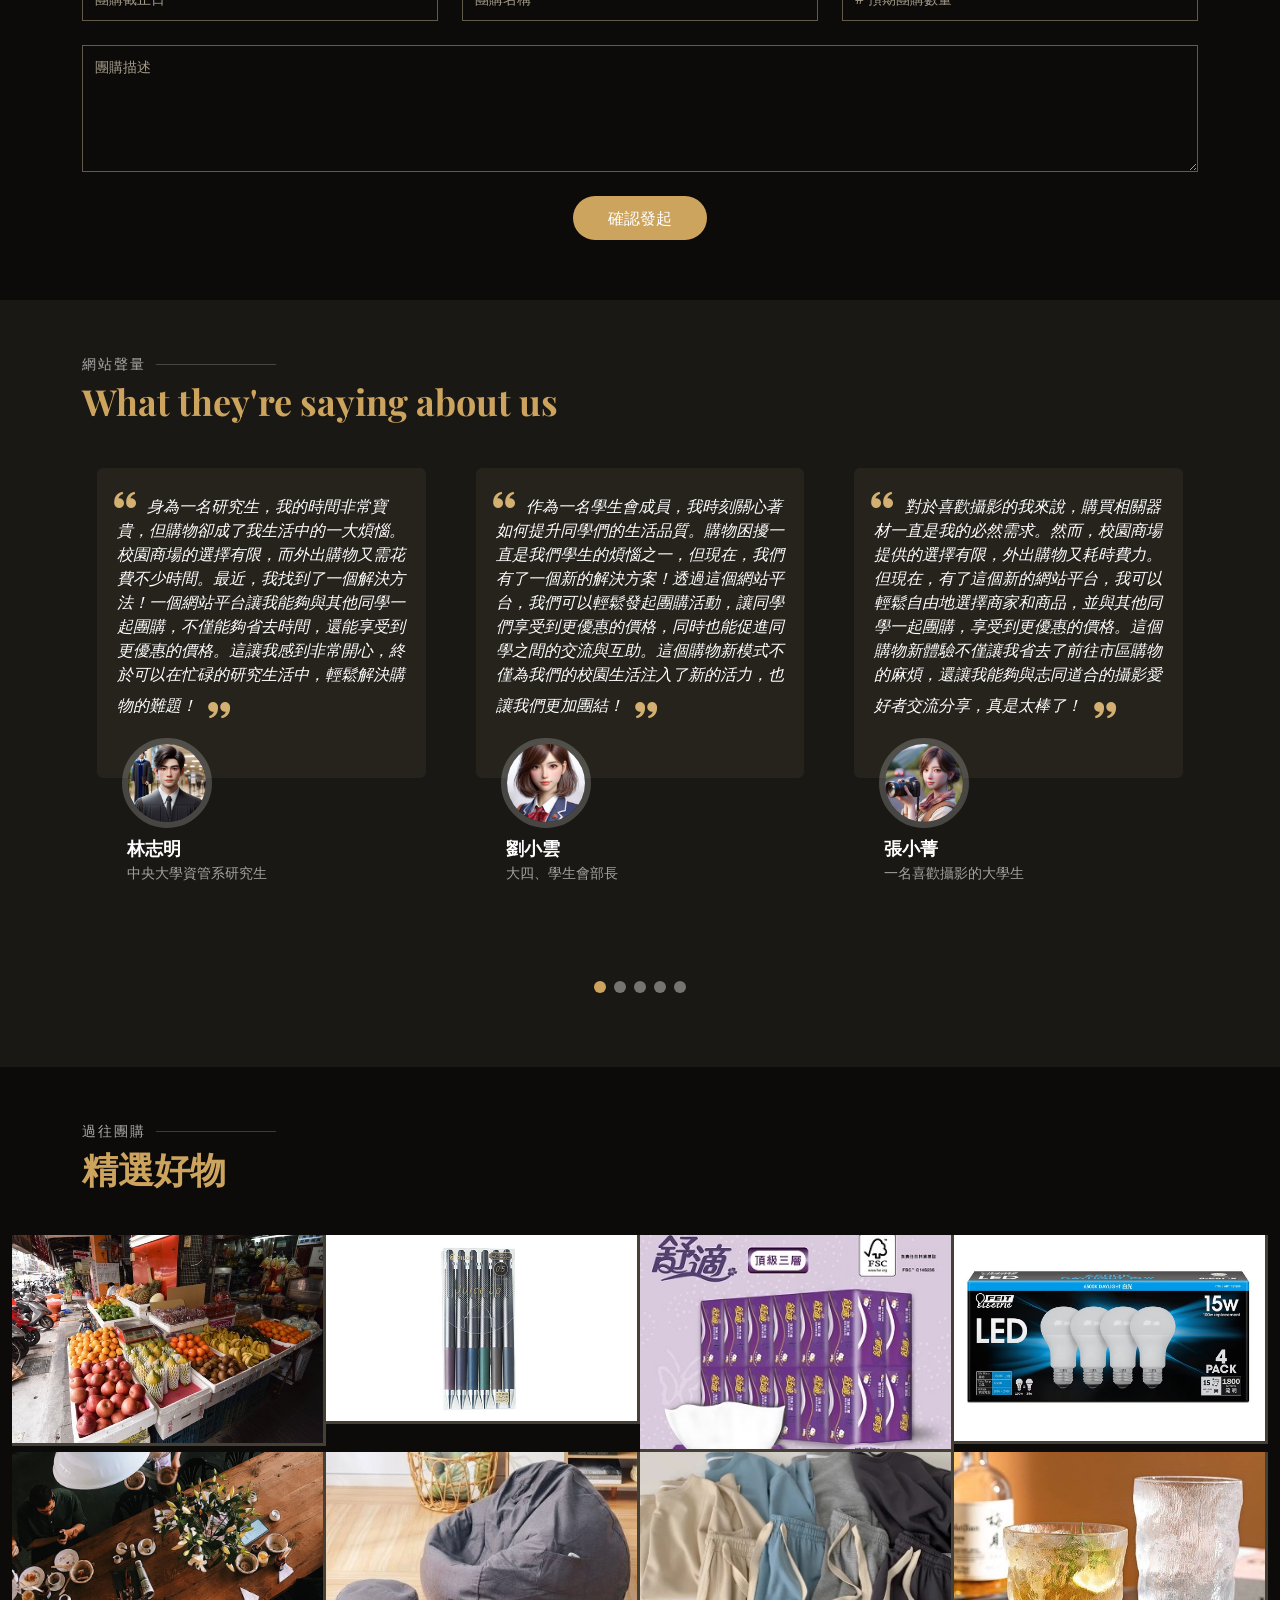
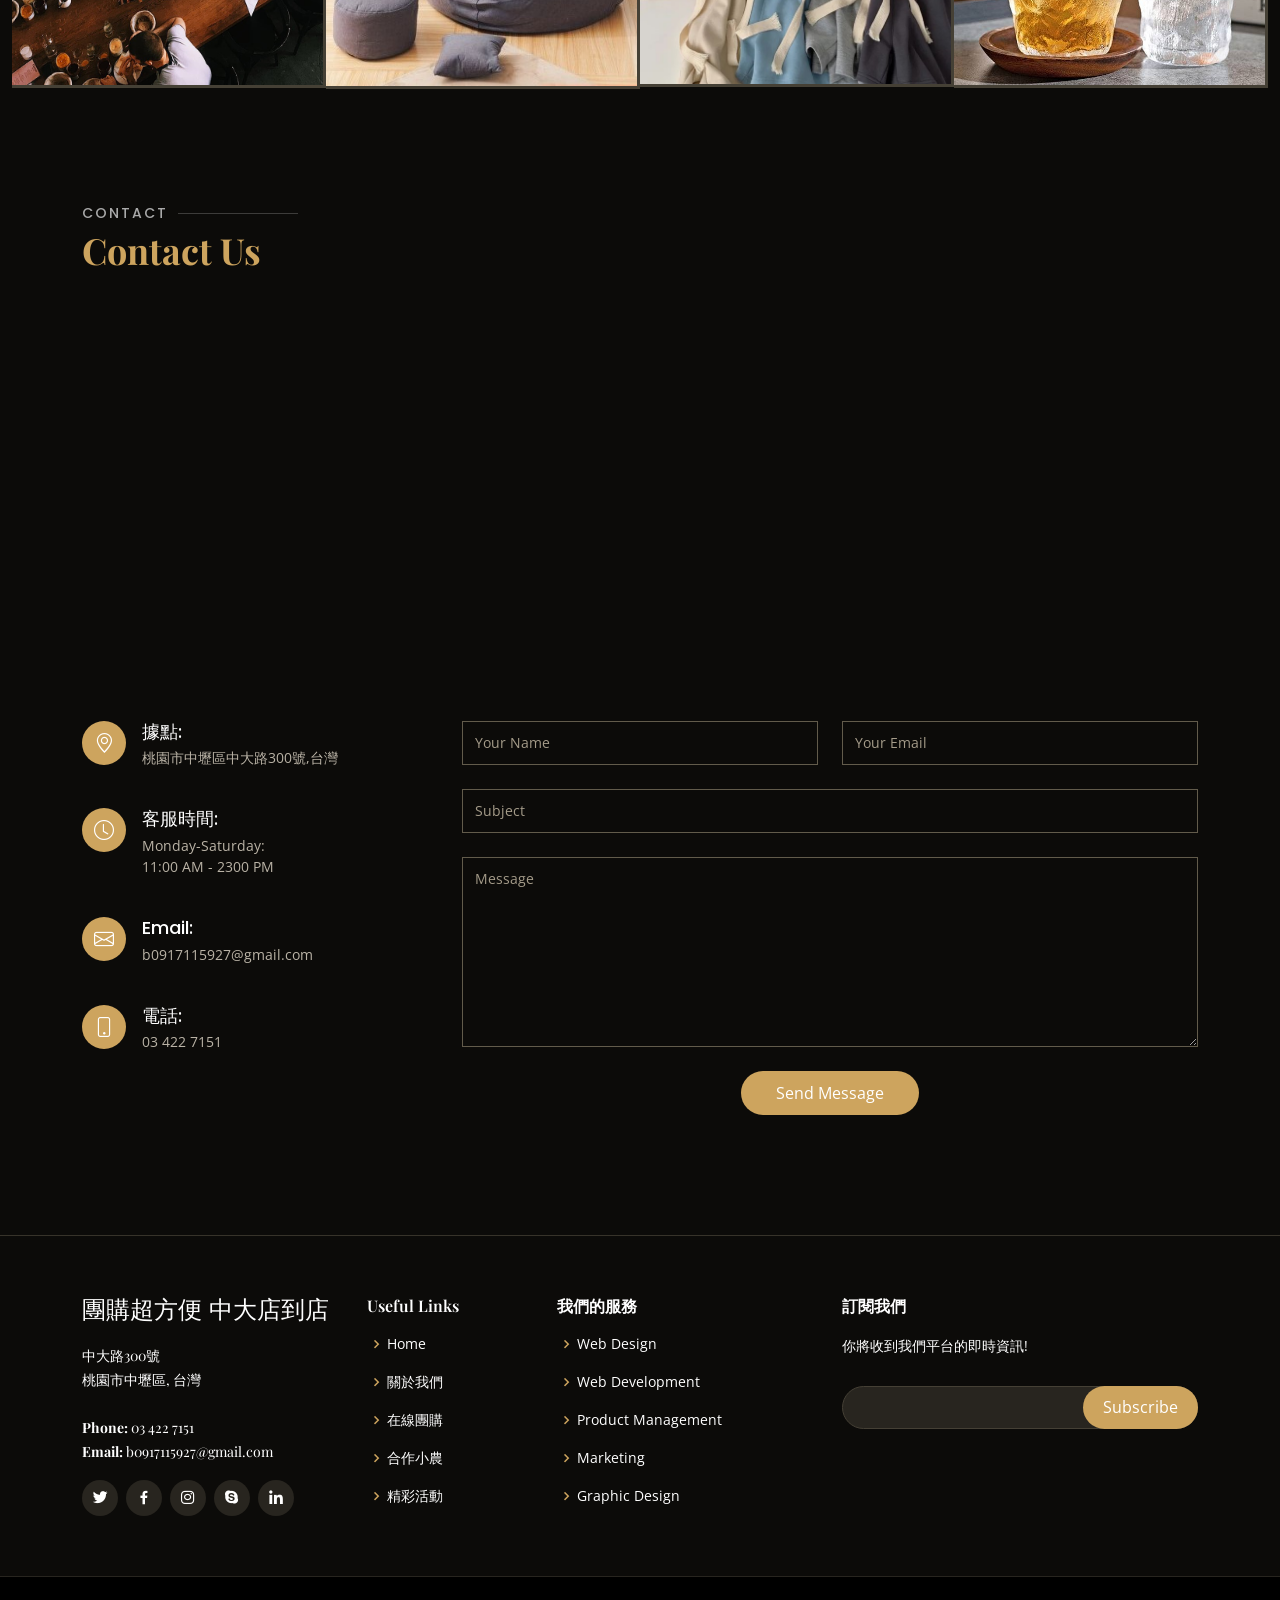
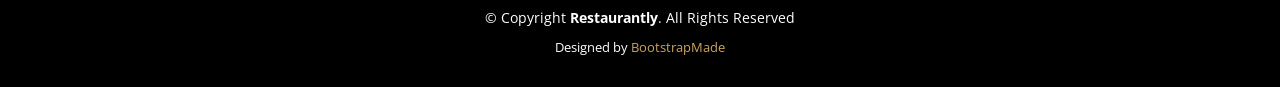
==== commit 04bd0a01: "js修正" ====
--- a/index.html
+++ b/index.html
@@ -888,15 +888,15 @@
   <a href="#" class="back-to-top d-flex align-items-center justify-content-center"><i class="bi bi-arrow-up-short"></i></a>
 
   <!-- Vendor JS Files -->
-  <script src="vendor/aos/aos.js"></script>
-  <script src="vendor/bootstrap/js/bootstrap.bundle.min.js"></script>
-  <script src="vendor/glightbox/js/glightbox.min.js"></script>
-  <script src="vendor/isotope-layout/isotope.pkgd.min.js"></script>
-  <script src="vendor/swiper/swiper-bundle.min.js"></script>
-  <script src="vendor/php-email-form/validate.js"></script>
+  <script src="Restaurantly/vendor/aos/aos.js"></script>
+  <script src="Restaurantly/vendor/bootstrap/js/bootstrap.bundle.min.js"></script>
+  <script src="Restaurantly/vendor/glightbox/js/glightbox.min.js"></script>
+  <script src="Restaurantly/vendor/isotope-layout/isotope.pkgd.min.js"></script>
+  <script src="Restaurantly/vendor/swiper/swiper-bundle.min.js"></script>
+  <script src="Restaurantly/vendor/php-email-form/validate.js"></script>
 
   <!-- Template Main JS File -->
-  <script src="js/main.js"></script>
+  <script src="Restaurantly/js/main.js"></script>
 
 </body>
 
@@ -907,3 +907,4 @@
 
 
 
+
